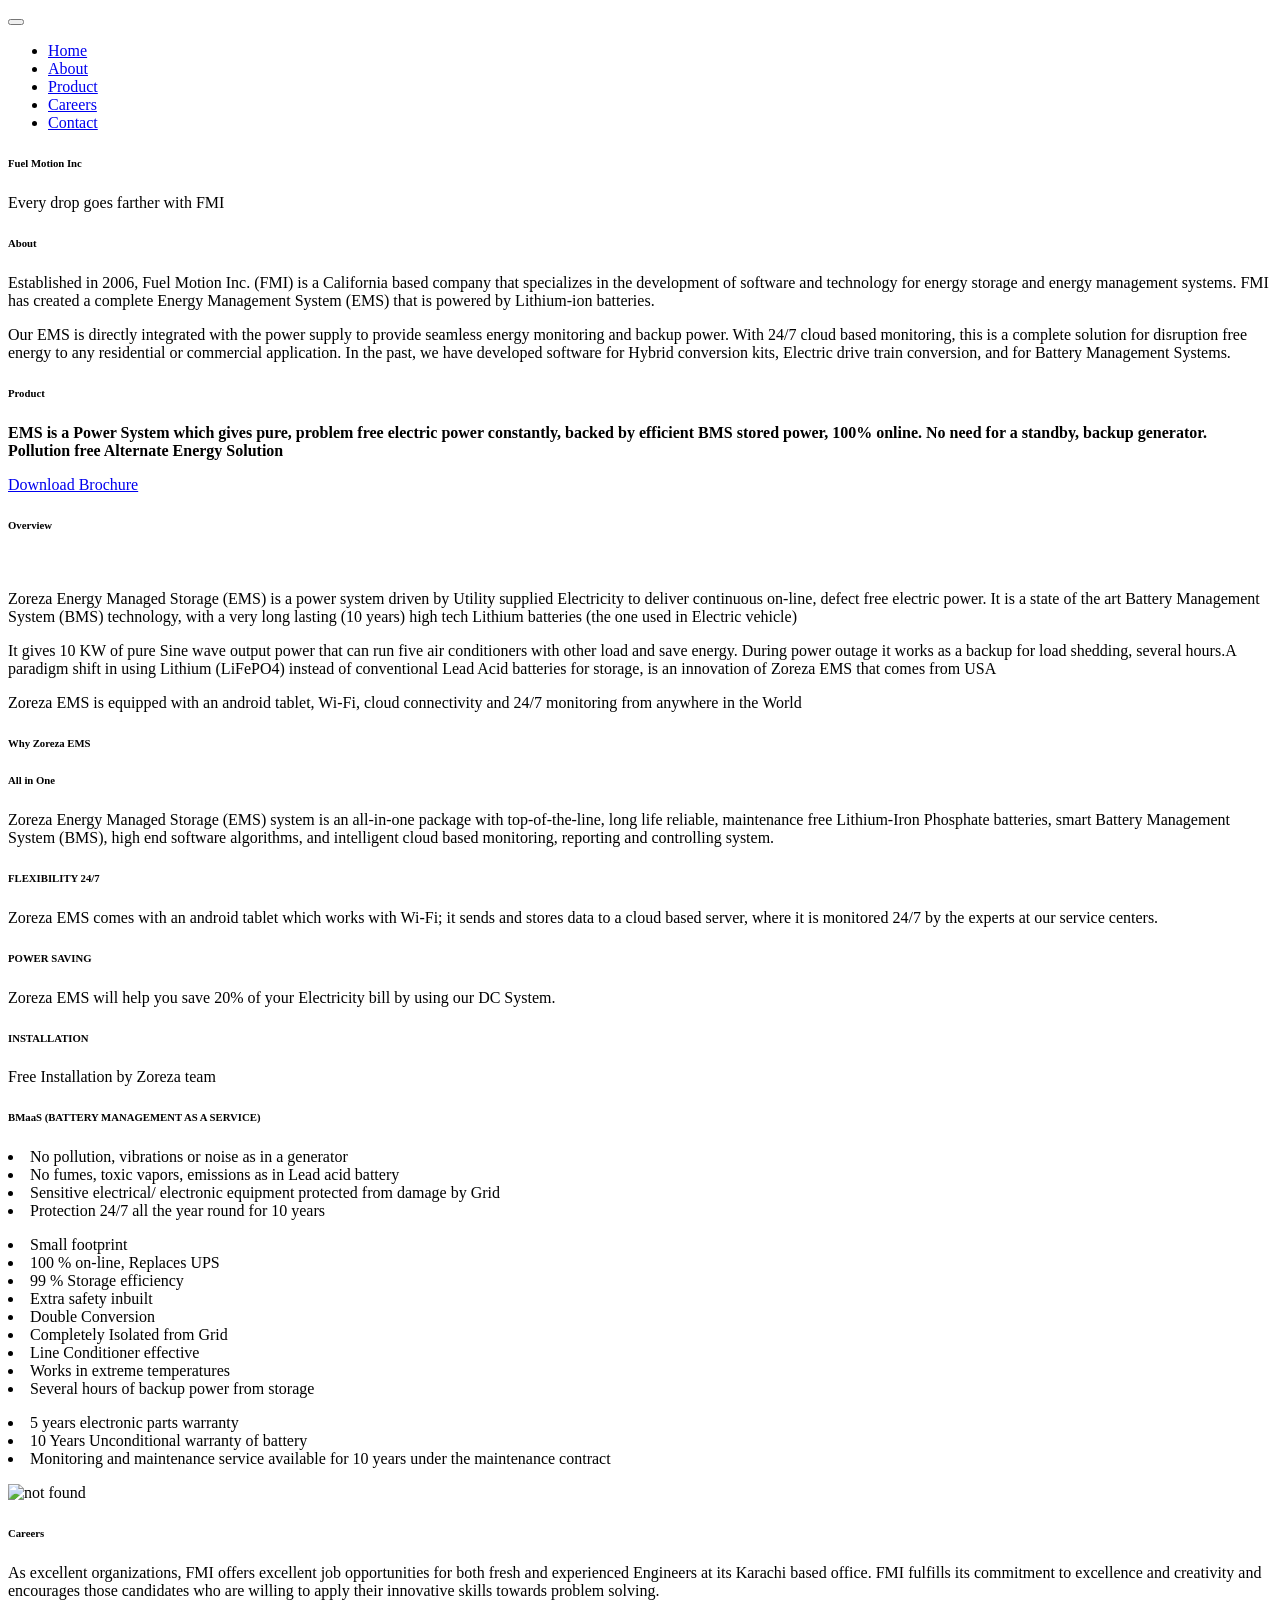
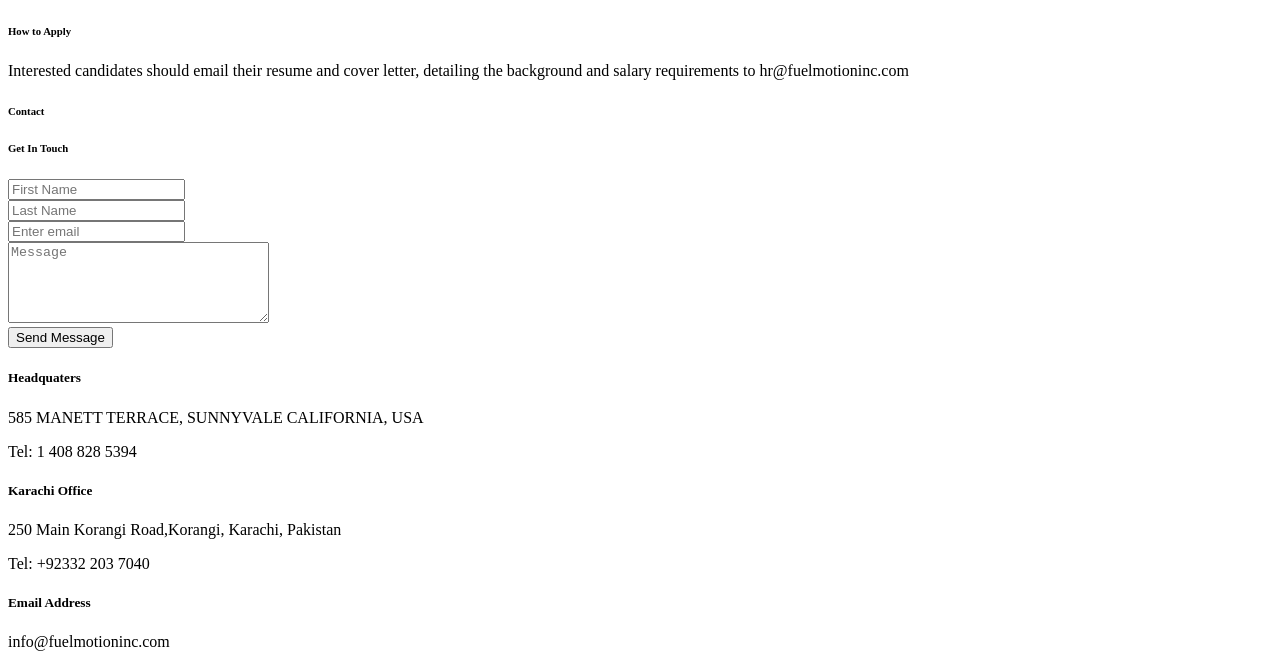
==== index.html @ c1070856 "Add files via upload" ====
<!DOCTYPE html>
<html lang="en">
<head>
	<meta charset="utf-8">
    <meta name="viewport" content="width=device-width, initial-scale=1, shrink-to-fit=no">
    <meta name="description" content="Start your development with Steller landing page.">
    <meta name="author" content="Devcrud">
    <title>Fuel Motion Inc</title>
    <!-- font icons -->
    <link rel="stylesheet" href="assets/vendors/themify-icons/css/themify-icons.css">
    <!-- Bootstrap + Steller main styles -->
	<link rel="stylesheet" href="assets/css/steller.css">
</head>
<style>
    #background {
      background-image: url('assets/imgs/background.jpg');
      background-repeat: no-repeat;
      background-attachment: fixed;
      background-size: cover;
      /* color: white; */
    }
    </style>
<body data-spy="scroll" data-target=".navbar" data-offset="40" id="home">

    <!-- Page navigation -->
    <nav class="navbar navbar-expand-lg navbar-light fixed-top" data-spy="affix" data-offset-top="0">
        <div class="container">
            <!-- <a class="navbar-brand" href="#"><img src="assets/imgs/logo.svg" alt=""></a> -->
            <button class="navbar-toggler" type="button" data-toggle="collapse" data-target="#navbarSupportedContent" aria-controls="navbarSupportedContent" aria-expanded="false" aria-label="Toggle navigation">
                <span class="navbar-toggler-icon"></span>
            </button>

            <div class="collapse navbar-collapse" id="navbarSupportedContent">
                <ul class="navbar-nav ml-auto align-items-center">
                    <li class="nav-item">
                        <a class="nav-link" href="#home">Home</a>
                    </li>
                    <li class="nav-item">
                        <a class="nav-link" href="#about">About</a>
                    </li>
                    <li class="nav-item">
                        <a class="nav-link" href="#Product">Product</a>
                    </li>                   
                    <!-- <li class="nav-item">
                        <a class="nav-link" href="#portfolio">Portfolio</a>
                    </li>
                    <li class="nav-item">
                        <a class="nav-link" href="#testmonial">Testmonial</a>
                    </li> -->
                    <li class="nav-item">
                        <a class="nav-link" href="#careers">Careers</a>
                    </li>
                    <li class="nav-item">
                        <a class="nav-link" href="#contact">Contact</a>
                    </li>
                </ul>
            </div>
        </div>          
    </nav>
    <!-- End of page navibation -->

    

    <!-- Page Header -->
    <div id="background">
    <header class="header" id="home">
        <div class="container">
            <div class="infos">
                <h6 class="title">Fuel Motion Inc</h6>
                <p>Every drop goes farther with FMI</p>

                <!-- <div class="buttons pt-3">
                    <button class="btn btn-primary rounded">HIRE ME</button>
                    <button class="btn btn-dark rounded">DOWNLOAD CV</button>
                </div>       -->

                <!-- <div class="socials mt-4">
                    <a class="social-item" href="javascript:void(0)"><i class="ti-facebook"></i></a>
                    <a class="social-item" href="javascript:void(0)"><i class="ti-google"></i></a>
                    <a class="social-item" href="javascript:void(0)"><i class="ti-github"></i></a>
                    <a class="social-item" href="javascript:void(0)"><i class="ti-twitter"></i></a>
                </div> -->
            </div>              
            <!-- <div class="img-holder">
                <img src="assets/imgs/man.svg" alt="">
            </div>       -->
        </div>  

        <!-- Header-widget -->
        <!-- <div class="widget">
            <div class="widget-item">
                <h2>124</h2>
                <p>Happy Clients</p>
            </div>
            <div class="widget-item">
                <h2>456</h2>
                <p>Project Completed</p>
            </div>
            <div class="widget-item">
                <h2>789</h2>
                <p>Awards Won</p>
            </div>
        </div> -->
    </header>
    </div>
    <!-- End of Page Header -->
    
    <!-- About section -->
    <section id="about" class="section mt-3">
        <div class="container mt-5">
            <div class="row text-center text-md-left">
                <div class="container text-center">
                    <h6 class="section-title mb-4">About</h6>
                </div>
                <!-- <h6 class="section-title mb-4">About</h6> -->
                <!-- <div class="col-md-3">
                    <img src="assets/imgs/avatar.jpg" alt="" class="img-thumbnail mb-4">
                </div>
                <div class="pl-md-4 col-md-9"> -->
                    <!-- <h6 class="title">James Smith</h6> -->
                    <!-- <p class="subtitle">UI/UX Designer</p> -->
                    <p class="text-justify">Established in 2006, Fuel Motion Inc. (FMI) is a California based company that specializes in the development of software and technology for energy storage and energy management systems. FMI has created a complete Energy Management System (EMS) that is powered by Lithium-ion batteries.</p>
                    <p class="text-justify">Our EMS is directly integrated with the power supply to provide seamless energy monitoring and backup power. With 24/7 cloud based monitoring, this is a complete solution for disruption free energy to any residential or commercial application.  In the past, we have developed software for Hybrid conversion kits, Electric drive train conversion, and for Battery Management Systems.</p>
                <!-- </div> -->
            </div>
        </div>
    </section>

    <!-- Energy Managed Storage section -->
    <section id="EMS" class="section">
        <div class="container mt-5">
            <div class="container text-center">
                <h6 class="section-title mb-4">Product</h6>
                <p class="mb-5 pb-4"><b>EMS is a Power System which gives pure, problem free electric power constantly, backed
                    by efficient BMS stored power, 100% online. No need for a standby, backup generator.
                    Pollution free Alternate Energy Solution</b></p>
                    <a href="assets/assets/pdf/Brochure EMS-FMI.pdf">Download Brochure</a>
            </div>
            <!-- <h6 class="section-title mb-4">Energy Managed Storage</h6> -->
            <h6 class="subtitle">Overview</h6>
            
            <div class="row text-center text-md-left">
                
                <div class="col-md-3">
                    <img src="assets/imgs/EMS.jpeg" alt="" class="img-thumbnail mb-4">
                </div>
                <div class="pl-md-4 col-md-9">
                    <p class="text-justify">Zoreza Energy Managed Storage (EMS) is a power system driven by Utility supplied Electricity to deliver continuous on-line, defect free electric power. It is a state of the art Battery Management System (BMS) technology, with a very long lasting (10 years) high tech Lithium batteries (the one used in Electric vehicle)</p>
                    <p class="text-justify">It gives 10 KW of pure Sine wave output power that can run five air conditioners with other load and save energy. During power outage it works as a backup for load shedding, several hours.A paradigm shift in using Lithium (LiFePO4) instead of conventional Lead Acid batteries for storage, is an innovation of Zoreza EMS that comes from USA</p>
                    <p class="text-justify">Zoreza EMS is equipped with an android tablet, Wi-Fi, cloud connectivity and 24/7 monitoring from anywhere in the World</p>
                </div>
            </div>

            <h6 class="subtitle">Why Zoreza EMS</h6>
            <h6>All in One</h6>
            <div class="pl-md-4 col-md-12 text-justify">
                <p>Zoreza Energy Managed Storage (EMS) system is an all-in-one package with top-of-the-line, long life reliable, maintenance free Lithium-Iron Phosphate batteries, smart Battery Management System (BMS), high end software algorithms, and intelligent cloud based monitoring, reporting and controlling system.</p>
            </div>

            <h6>FLEXIBILITY 24/7</h6>
            <div class="pl-md-4 col-md-12 text-justify">
                <p>Zoreza EMS comes with an android tablet which works with Wi-Fi; it sends and stores data to a cloud based server, where it is monitored 24/7 by the experts at our service centers.</p>
            </div>
            <div class="rounded mx-auto d-block">

            <h6>POWER SAVING</h6>
            <div class="pl-md-4 col-md-12 text-justify">
                <p>Zoreza EMS will help you save 20% of your Electricity bill by using our DC System.</p>
            </div>

            <h6>INSTALLATION</h6>
            <div class="pl-md-4 col-md-12 text-justify">
                <p>Free Installation by Zoreza team</p>
            </div>

            <h6>BMaaS (BATTERY MANAGEMENT AS A SERVICE)</h6>
            <div>
                <div class="pl-md-4 col-md-12 text-justify">
                <p><li>No pollution, vibrations or
                    noise as in a generator</li>
                    <li>No fumes, toxic vapors,
                        emissions as in Lead acid
                        battery</li>
                    <li>Sensitive electrical/
                        electronic equipment
                        protected from damage by
                        Grid</li>
                    <li>Protection 24/7 all the year
                        round for 10 years </li>
                     </p>
            </div>
            <div class="pl-md-4 col-md-12 text-justify">
                <p><li>Small footprint</li>
                    <li>100 % on-line, Replaces UPS</li>
                    <li>99 % Storage efficiency</li>
                    <li>Extra safety inbuilt</li>
                    <li>Double Conversion</li>
                    <li>Completely Isolated from Grid</li>
                    <li>Line Conditioner effective</li>
                    <li>Works in extreme
                        temperatures</li>
                    <li>Several hours of backup
                            power from storage</li>
                     </p>
            </div>
            <div class="pl-md-4 col-md-12 text-justify">
                <p><li>5 years electronic parts
                    warranty</li>
                    <li>10 Years Unconditional
                        warranty of battery</li>
                    <li>Monitoring and
                        maintenance service
                        available for 10 years
                        under the maintenance
                        contract</li>
                     </p>
            </div>
            </div>
            
        </div>
        <div class="container text-center">
            <img src="assets/imgs/emsflow.jpg" alt="not found" class="img-thumbnail mb-4">
        </div>
        <!-- <div class="rounded mx-auto d-block">
            <img src="assets/imgs/emsflow.jpg" alt="not found" class="img-thumbnail mb-4">
        </div> -->

    </section>
    <!-- End of Sectoin -->

    <!-- Skills section -->
    <!-- <section class="section">
        <div class="container text-center">
            <h6 class="subtitle">Skills</h6>
            <h6 class="section-title mb-4">Why Choose me</h6>
            <p class="mb-5 pb-4">Lorem ipsum dolor sit amet, consectetur adipisicing elit. In alias dignissimos. <br> rerum commodi corrupti, temporibus non quam.</p>

            <div class="row text-left">
                <div class="col-sm-6">
                    <h6 class="mb-3">Photoshop</h6>
                    <div class="progress">
                        <div class="progress-bar bg-primary" role="progressbar" style="width: 89%;" aria-valuenow="25" aria-valuemin="0" aria-valuemax="100"><span>89%</span></div>
                    </div>
                </div>
                <div class="col-sm-6">
                    <h6 class="mb-3">Web Design</h6>
                    <div class="progress">
                        <div class="progress-bar bg-primary" role="progressbar" style="width: 83%;" aria-valuenow="25" aria-valuemin="0" aria-valuemax="100"><span>83%</span></div>
                    </div>
                </div>
                <div class="col-sm-6">
                    <h6 class="mb-3">App Design</h6>
                    <div class="progress">
                        <div class="progress-bar bg-primary" role="progressbar" style="width: 95%;" aria-valuenow="25" aria-valuemin="0" aria-valuemax="100"><span>95%</span></div>
                    </div>
                </div>
                <div class="col-sm-6">
                    <h6 class="mb-3">SEO</h6>
                    <div class="progress">
                        <div class="progress-bar bg-primary" role="progressbar" style="width: 90%;" aria-valuenow="25" aria-valuemin="0" aria-valuemax="100"><span>90%</span></div>
                    </div>
                </div>
            </div>  
        </div>
    </section> -->
    <!-- End of Skills sections -->

    <!-- Portfolio section -->
    <!-- <section id="portfolio" class="section">
        <div class="container text-center">
            <h6 class="subtitle">Portfolio</h6>
            <h6 class="section-title mb-4">Check My Wonderful Works</h6>
            <p class="mb-5 pb-4">Lorem ipsum dolor sit amet, consectetur adipisicing elit. In alias dignissimos. <br> rerum commodi corrupti, temporibus non quam.</p>

            <div class="row">
                <div class="col-sm-4">
                    <div class="img-wrapper">
                        <img src="assets/imgs/folio-1.jpg" alt="">
                        <div class="overlay">
                            <div class="overlay-infos">
                                <h5>Project Title</h5>
                                <a href="javascript:void(0)"><i class="ti-zoom-in"></i></a>
                                <a href="javascript:void(0)"><i class="ti-link"></i></a>
                            </div>  
                        </div>
                    </div>
                    <div class="img-wrapper">
                        <img src="assets/imgs/folio-2.jpg" alt="">
                        <div class="overlay">
                            <div class="overlay-infos">
                                <h5>Project Title</h5>
                                <a href="javascript:void(0)"><i class="ti-zoom-in"></i></a>
                                <a href="javascript:void(0)"><i class="ti-link"></i></a>
                            </div>                              
                        </div>
                    </div>                  
                </div>
                <div class="col-sm-4">
                    <div class="img-wrapper">
                        <img src="assets/imgs/folio-3.jpg" alt="">
                        <div class="overlay">
                            <div class="overlay-infos">
                                <h5>Project Title</h5>
                                <a href="javascript:void(0)"><i class="ti-zoom-in"></i></a>
                                <a href="javascript:void(0)"><i class="ti-link"></i></a>
                            </div>  
                        </div>
                    </div>
                    <div class="img-wrapper">
                        <img src="assets/imgs/folio-4.jpg" alt="">
                        <div class="overlay">
                            <div class="overlay-infos">
                                <h5>Project Title</h5>
                                <a href="javascript:void(0)"><i class="ti-zoom-in"></i></a>
                                <a href="javascript:void(0)"><i class="ti-link"></i></a>
                            </div>                              
                        </div>
                    </div>                  
                </div>
                <div class="col-sm-4">
                    <div class="img-wrapper">
                        <img src="assets/imgs/folio-5.jpg" alt="">
                        <div class="overlay">
                            <div class="overlay-infos">
                                <h5>Project Title</h5>
                                <a href="javascript:void(0)"><i class="ti-zoom-in"></i></a>
                                <a href="javascript:void(0)"><i class="ti-link"></i></a>
                            </div>  
                        </div>
                    </div>
                    <div class="img-wrapper">
                        <img src="assets/imgs/folio-6.jpg" alt="">
                        <div class="overlay">
                            <div class="overlay-infos">
                                <h5>Project Title</h5>
                                <a href="javascript:void(0)"><i class="ti-zoom-in"></i></a>
                                <a href="javascript:void(0)"><i class="ti-link"></i></a>
                            </div>                              
                        </div>
                    </div>                  
                </div>
            </div>

        </div>
    </section> -->
    <!-- End of portfolio section -->

    <!-- Testmonial Section -->
    <!-- <section id="testmonial" class="section">
        <div class="container text-center">
            <h6 class="subtitle">Testmonial</h6>
            <h6 class="section-title mb-4">What People Say About Me</h6>
            <p class="mb-5 pb-4">Lorem ipsum dolor sit amet, consectetur adipisicing elit. In alias dignissimos. <br> rerum commodi corrupti, temporibus non quam.</p>


            <div id="carouselExampleIndicators" class="carousel slide" data-ride="carousel">
                <ol class="carousel-indicators">
                    <li data-target="#carouselExampleIndicators" data-slide-to="0" class="active"></li>
                    <li data-target="#carouselExampleIndicators" data-slide-to="1"></li>
                    <li data-target="#carouselExampleIndicators" data-slide-to="2"></li>
                </ol>
                <div class="carousel-inner">
                    <div class="carousel-item active">
                        <div class="card testmonial-card border">
                            <div class="card-body">
                                <img src="assets/imgs/avatar-1.jpg" alt="">
                                <p>Lorem ipsum dolor sit amet, consectetur adipisicing elit. Magnam nostrum voluptates in enim vel amet?</p>
                                <h1 class="title">Emma Re</h1>
                                <h1 class="subtitle">Graphic Designer</h1>
                            </div>
                        </div>
                    </div>
                    <div class="carousel-item">
                        <div class="card testmonial-card border">
                            <div class="card-body">
                                <img src="assets/imgs/avatar-2.jpg" alt="">
                                <p>Lorem ipsum dolor sit amet, consectetur adipisicing elit. Magnam nostrum voluptates in enim vel amet?</p>
                                <h1 class="title">James Bert</h1>
                                <h1 class="subtitle">Web Designer</h1>
                            </div>
                        </div>
                    </div>
                    <div class="carousel-item">
                        <div class="card testmonial-card border">
                            <div class="card-body">
                                <img src="assets/imgs/avatar-3.jpg" alt="">
                                <p>Lorem ipsum dolor sit amet, consectetur adipisicing elit. Magnam nostrum voluptates in enim vel amet?</p>
                                <h1 class="title">Michael Abra</h1>
                                <h1 class="subtitle">Web Developer</h1>
                            </div>
                        </div>
                    </div>
                </div>
            </div>
        </div>
    </section> -->
    <!-- End of testmonial section -->

    <!-- Careers Section -->
    <section id="careers" class="section">
        <div class="container text-center">
            <h6 class="section-title mb-4">Careers</h6>
            <p class="mb-5 pb-4">As excellent organizations, FMI offers excellent job opportunities for both fresh and experienced Engineers at its Karachi based office. FMI fulfills its commitment to excellence and creativity and encourages those candidates who are willing to apply their innovative skills towards problem solving.</p>
            <h6>How to Apply</h6>
            <p class="mb-5 pb-4">Interested candidates should email their resume and cover letter, detailing the background and salary requirements to hr@fuelmotioninc.com​</p>
        </div>
    </section>


    <!-- Contact Section -->
    <section id="contact" class="position-relative section">
        <div class="container text-center">
            <h6 class="section-title mb-4">Contact</h6>
            

            <div class="contact text-left">
                <div class="form">
                    <h6 class="section-title mb-4">Get In Touch</h6>
                    <form>
                        <div class="form-group">
                            <input name="firstName" class="form-control"   placeholder="First Name" required>
                        </div>
                        <div class="form-group">
                            <input name="lastName" class="form-control"   placeholder="Last Name" required>
                        </div>
                        <div class="form-group">
                            <input type="email" class="form-control" id="exampleInputEmail1" aria-describedby="emailHelp" placeholder="Enter email" required>
                        </div>
                        <div class="form-group">
                            <textarea name="contact-message" id="" cols="30" rows="5" class="form-control" placeholder="Message"></textarea>
                        </div>
                        <button type="submit" class="btn btn-primary btn-block rounded w-lg">Send Message</button>
                    </form>
                </div>
                <div class="contact-infos">
                    <div class="item">
                        <i class="ti-location-pin"></i>
                        <div class="">
                            <h5>Headquaters</h5>
                            <p>585 MANETT TERRACE, SUNNYVALE CALIFORNIA, USA</p>
                            <p>Tel: 1 408 828 5394</p>
                        </div>                          
                    </div>
                    <div class="item">
                        <i class="ti-location-pin"></i>
                        <div class="">
                            <h5>Karachi Office</h5>
                            <p>250 Main Korangi Road,Korangi, Karachi, Pakistan</p>
                            <p>Tel: +92332 203 7040</p>
                        </div>                          
                    </div>
                    <div class="item">
                        <i class="ti-email"></i>
                        <div class="mb-0">
                            <h5>Email Address</h5>
                            <p>info@fuelmotioninc.com</p>
                        </div>
                    </div>
                </div>                  
            </div>
        </div>  
            
    </section>
    <!-- End of Contact Section -->

    <!-- Page Footer -->
    <!-- <footer class="page-footer">
        <div class="container">
            <div class="row align-items-center">
                <div class="col-sm-6">
                    <p>Copyright <script>document.write(new Date().getFullYear())</script> &copy; <a href="http://www.devcrud.com" target="_blank">DevCRUD</a></p>
                </div>
                <div class="col-sm-6">
                    <div class="socials">
                        <a class="social-item" href="javascript:void(0)"><i class="ti-facebook"></i></a>
                        <a class="social-item" href="javascript:void(0)"><i class="ti-google"></i></a>
                        <a class="social-item" href="javascript:void(0)"><i class="ti-github"></i></a>
                        <a class="social-item" href="javascript:void(0)"><i class="ti-twitter"></i></a>
                    </div>
                </div>
            </div>
        </div>
    </footer>  -->
    <!-- End of page footer -->

<!-- style="background-image: url('assets/imgs/bg.jpg');" -->

    
	<!-- core  -->
    <script src="assets/vendors/jquery/jquery-3.4.1.js"></script>
    <script src="assets/vendors/bootstrap/bootstrap.bundle.js"></script>
    <!-- bootstrap 3 affix -->
	<script src="assets/vendors/bootstrap/bootstrap.affix.js"></script>

    <!-- steller js -->
    <script src="assets/js/steller.js"></script>

</body>
</html>
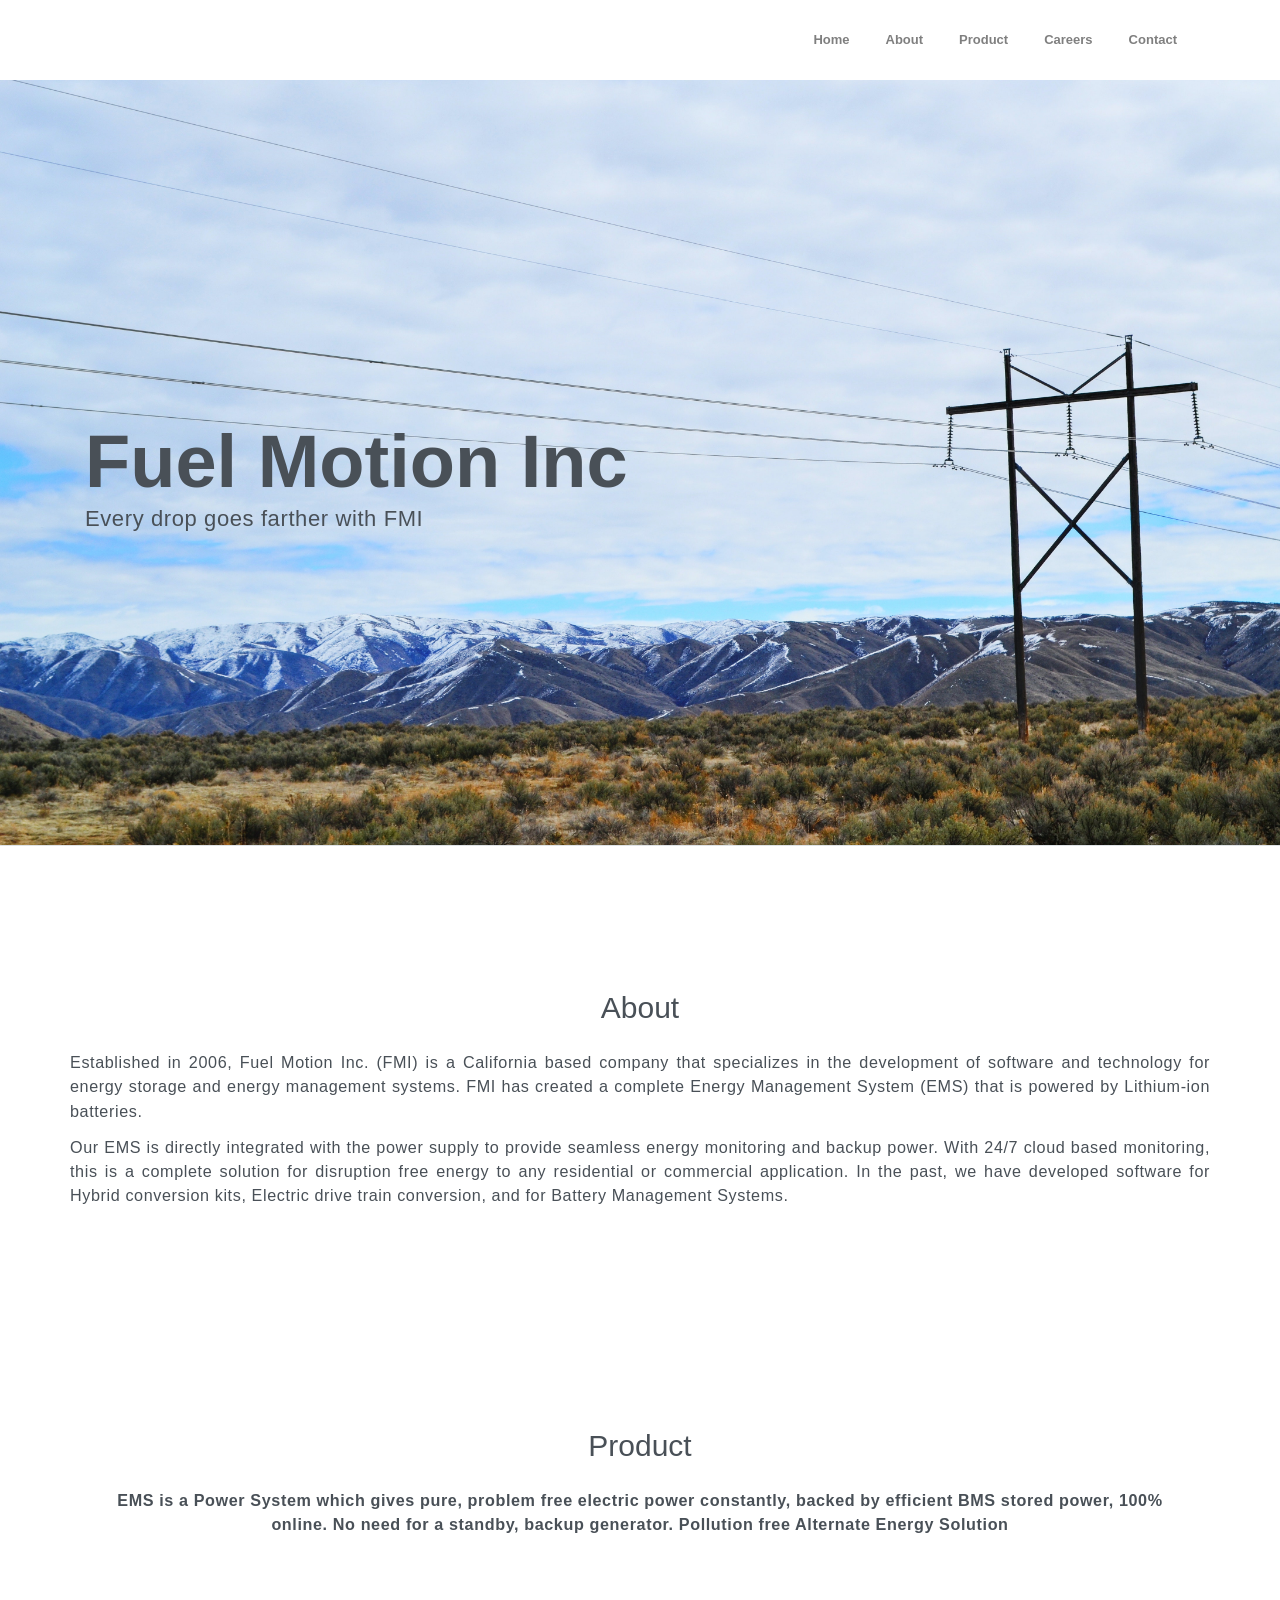
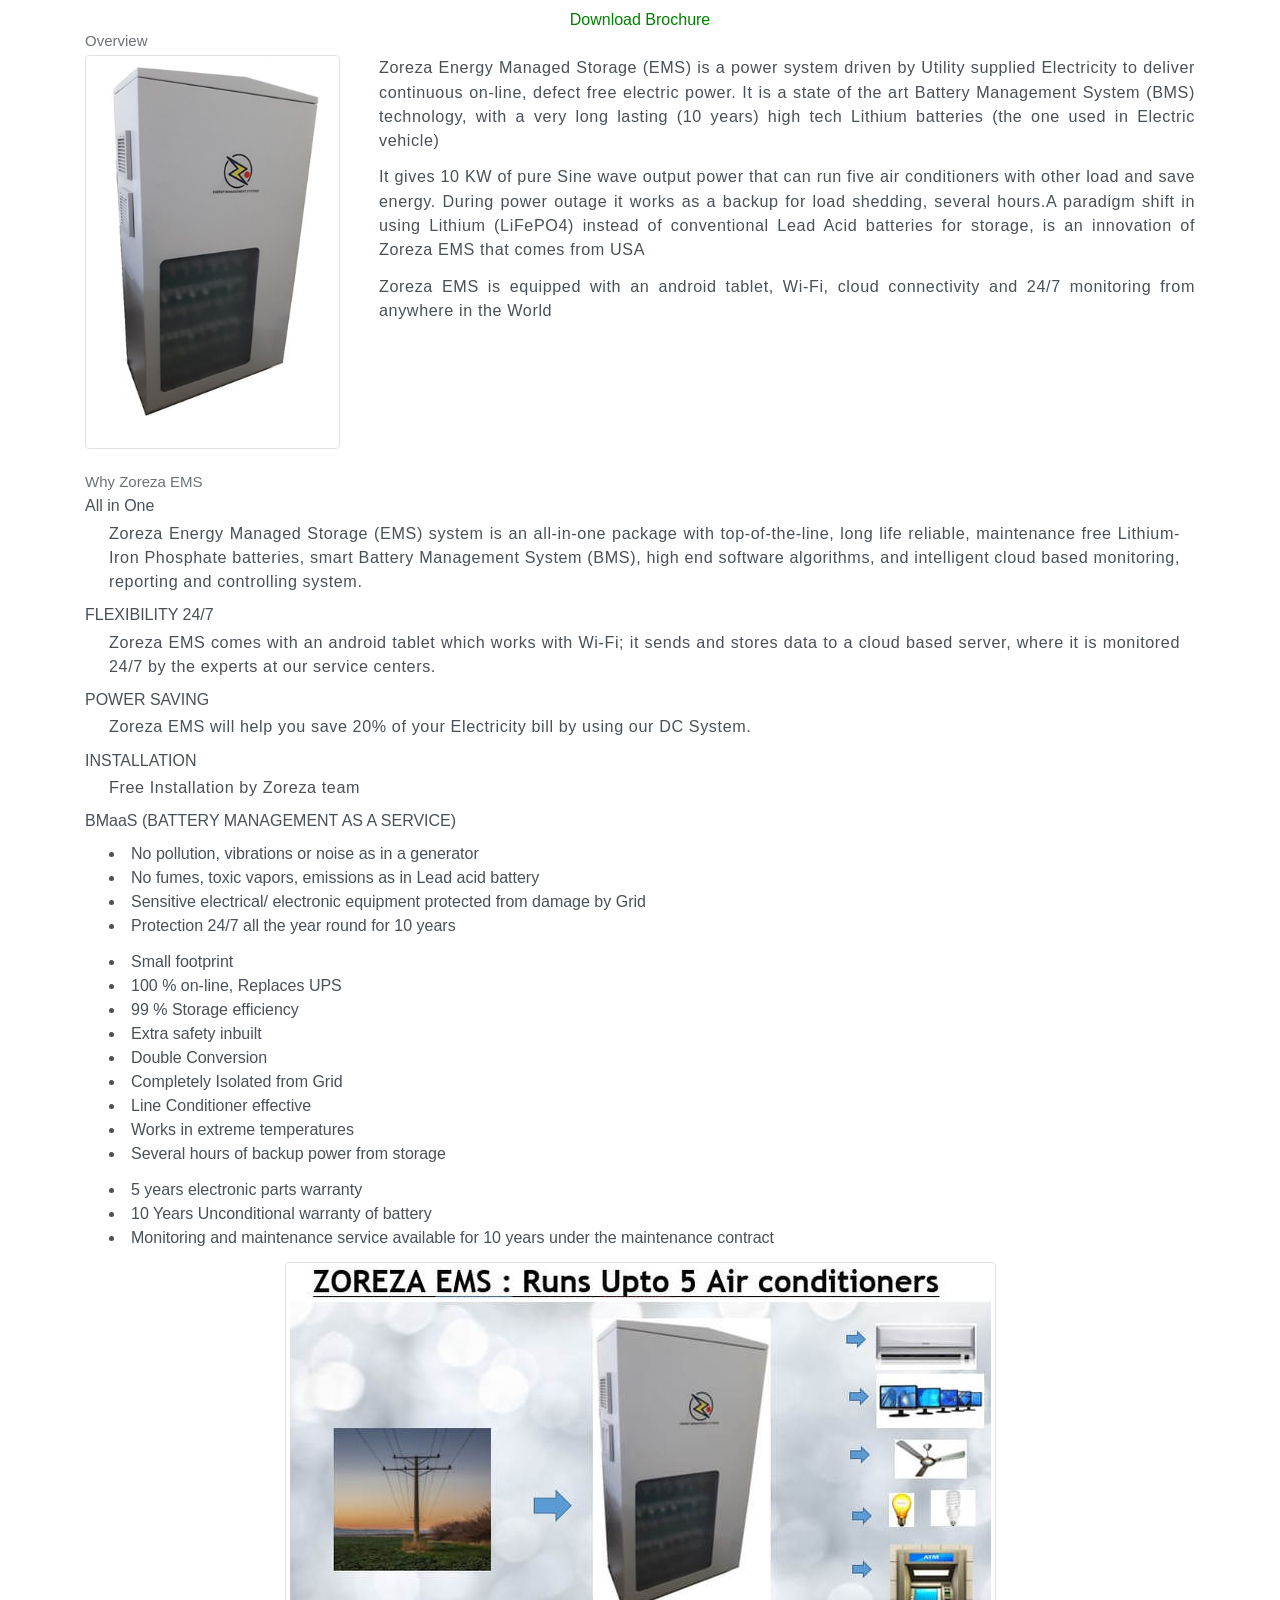
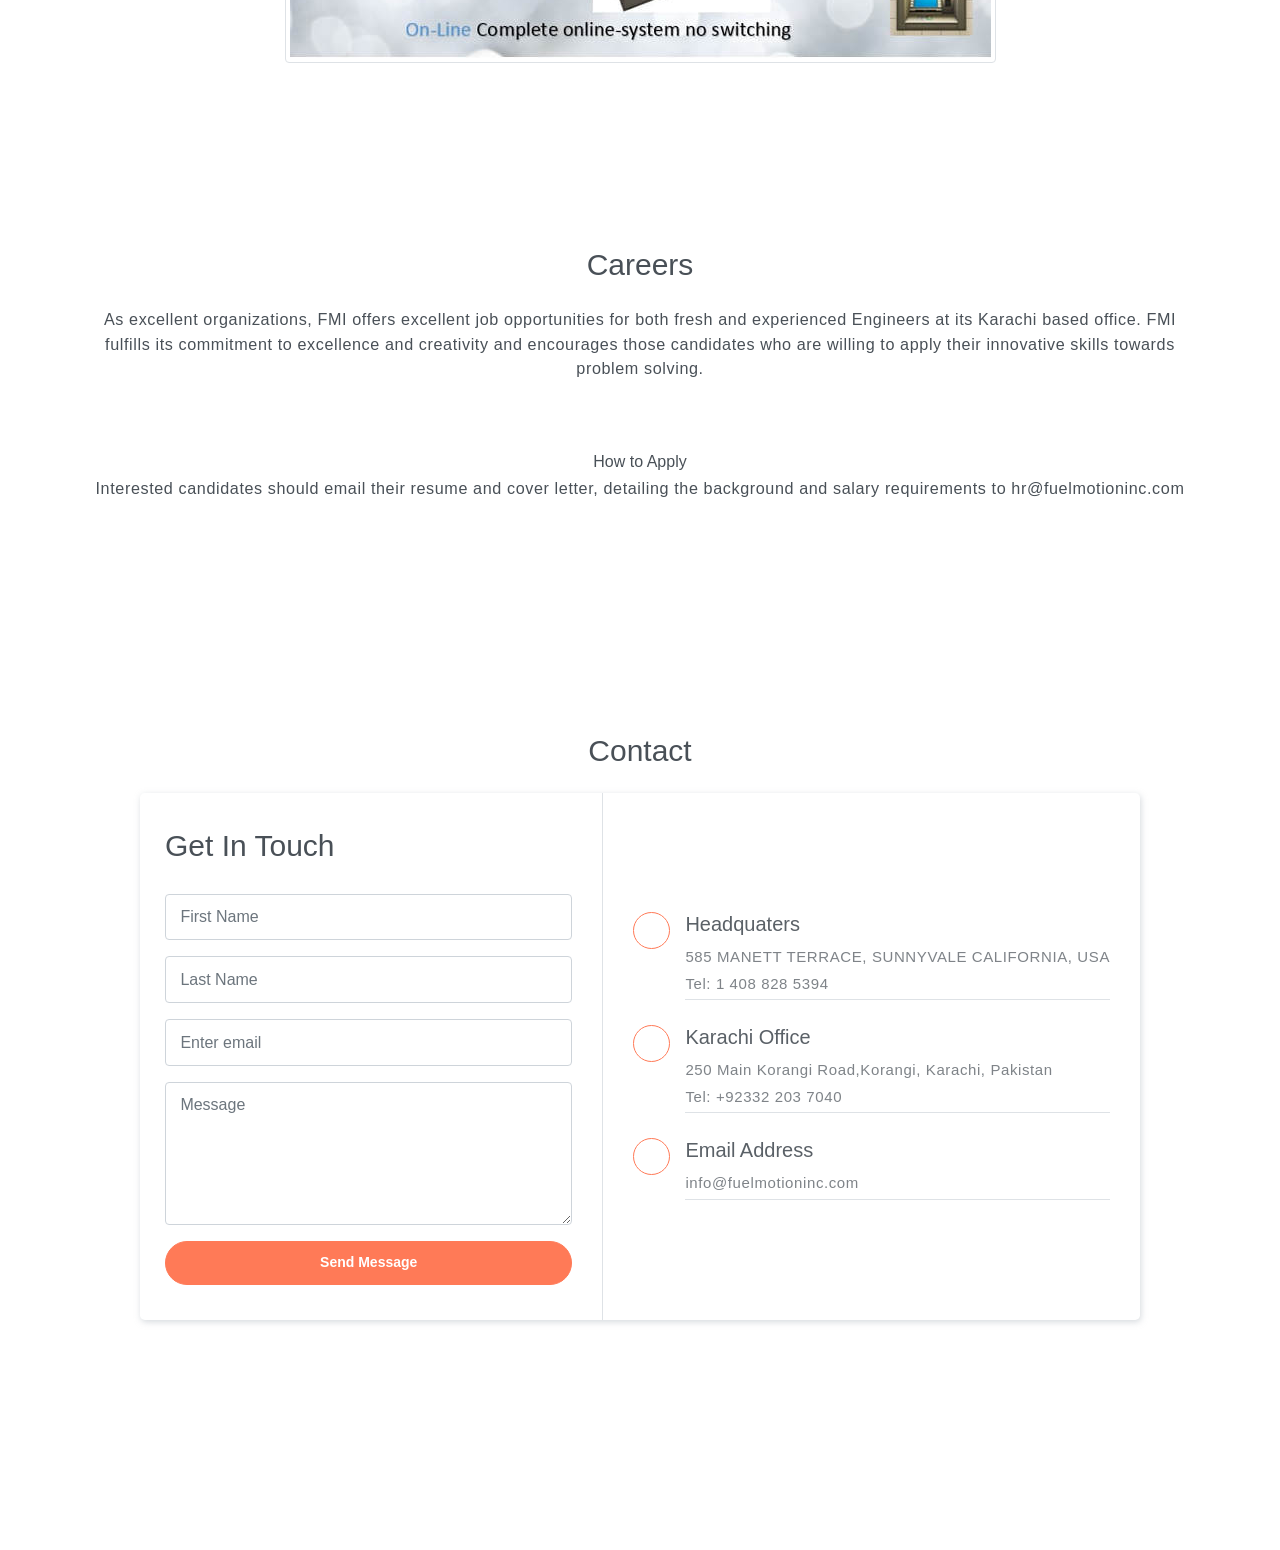
==== commit 0f2dfd7f: "Update index.html" ====
--- a/index.html
+++ b/index.html
@@ -134,7 +134,7 @@
                 <p class="mb-5 pb-4"><b>EMS is a Power System which gives pure, problem free electric power constantly, backed
                     by efficient BMS stored power, 100% online. No need for a standby, backup generator.
                     Pollution free Alternate Energy Solution</b></p>
-                    <a href="assets/assets/pdf/Brochure EMS-FMI.pdf">Download Brochure</a>
+                    <a href="assets/pdf/Brochure EMS-FMI.pdf">Download Brochure</a>
             </div>
             <!-- <h6 class="section-title mb-4">Energy Managed Storage</h6> -->
             <h6 class="subtitle">Overview</h6>
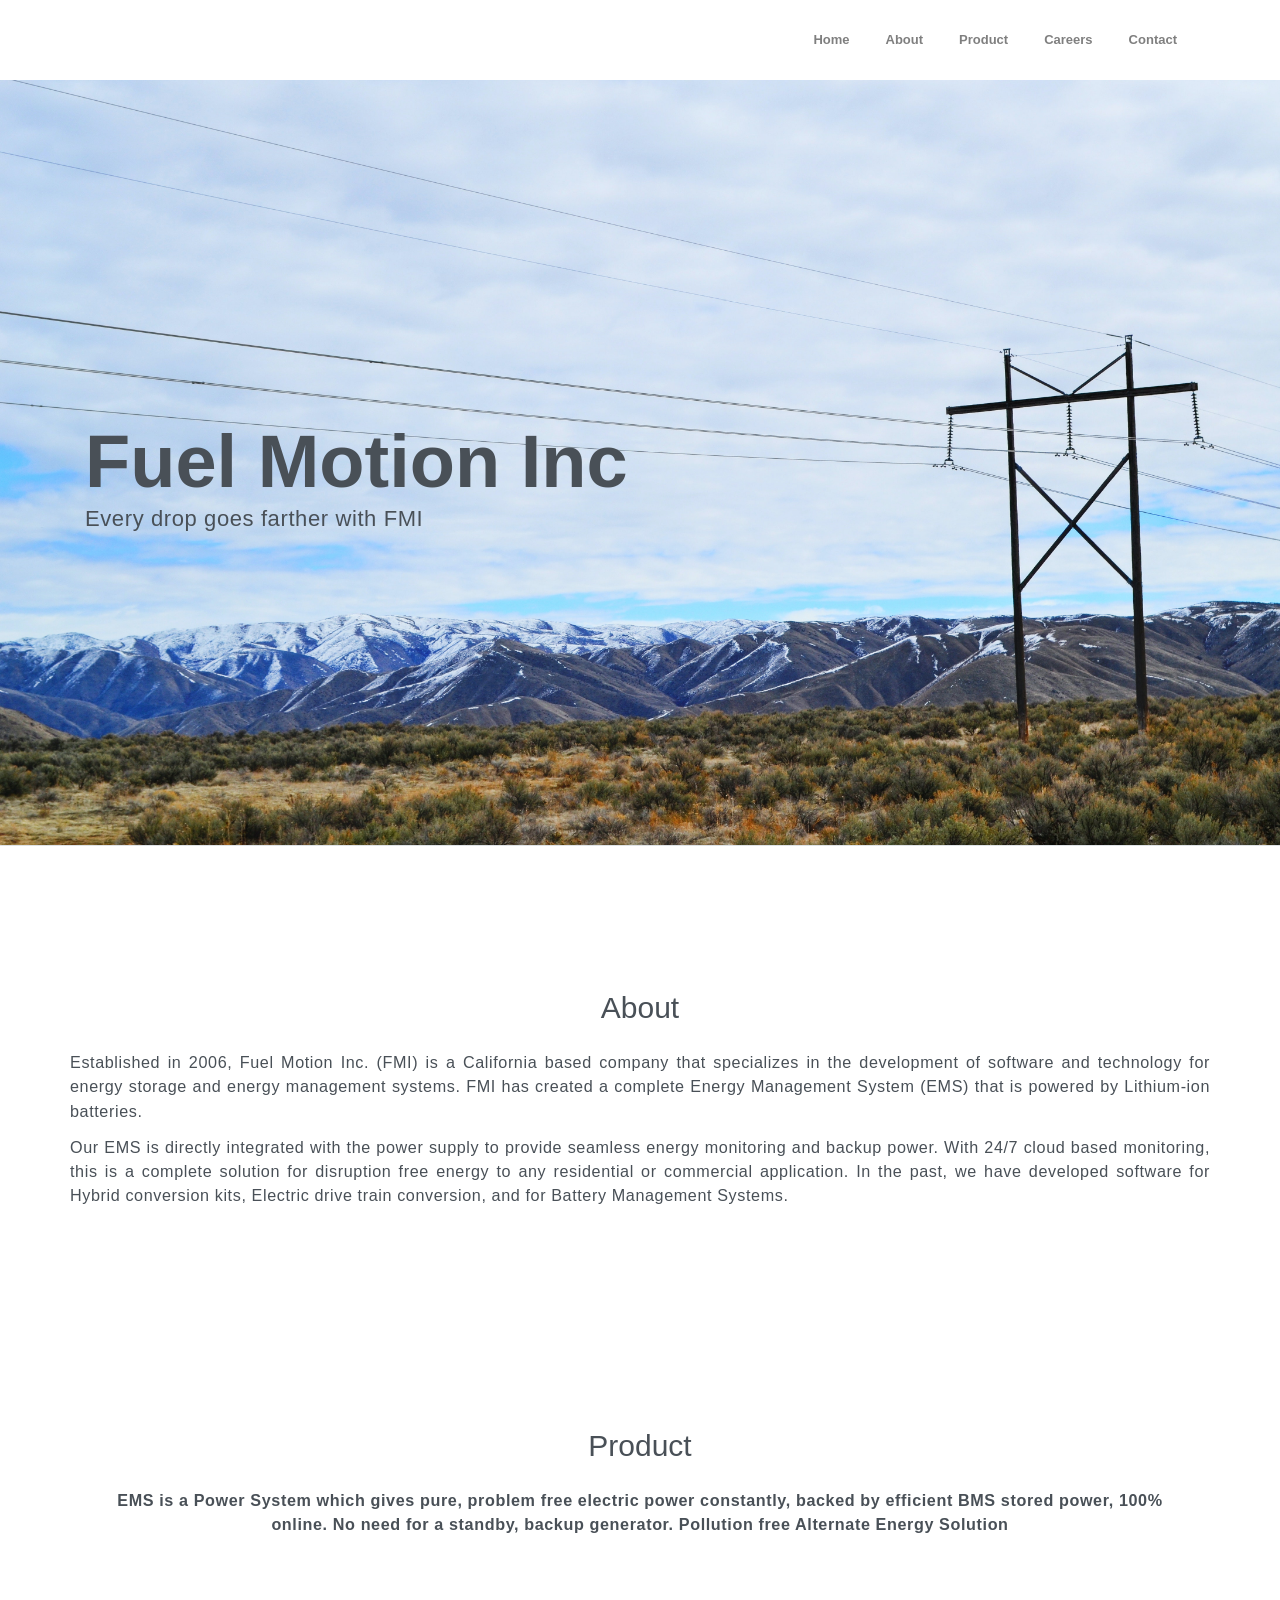
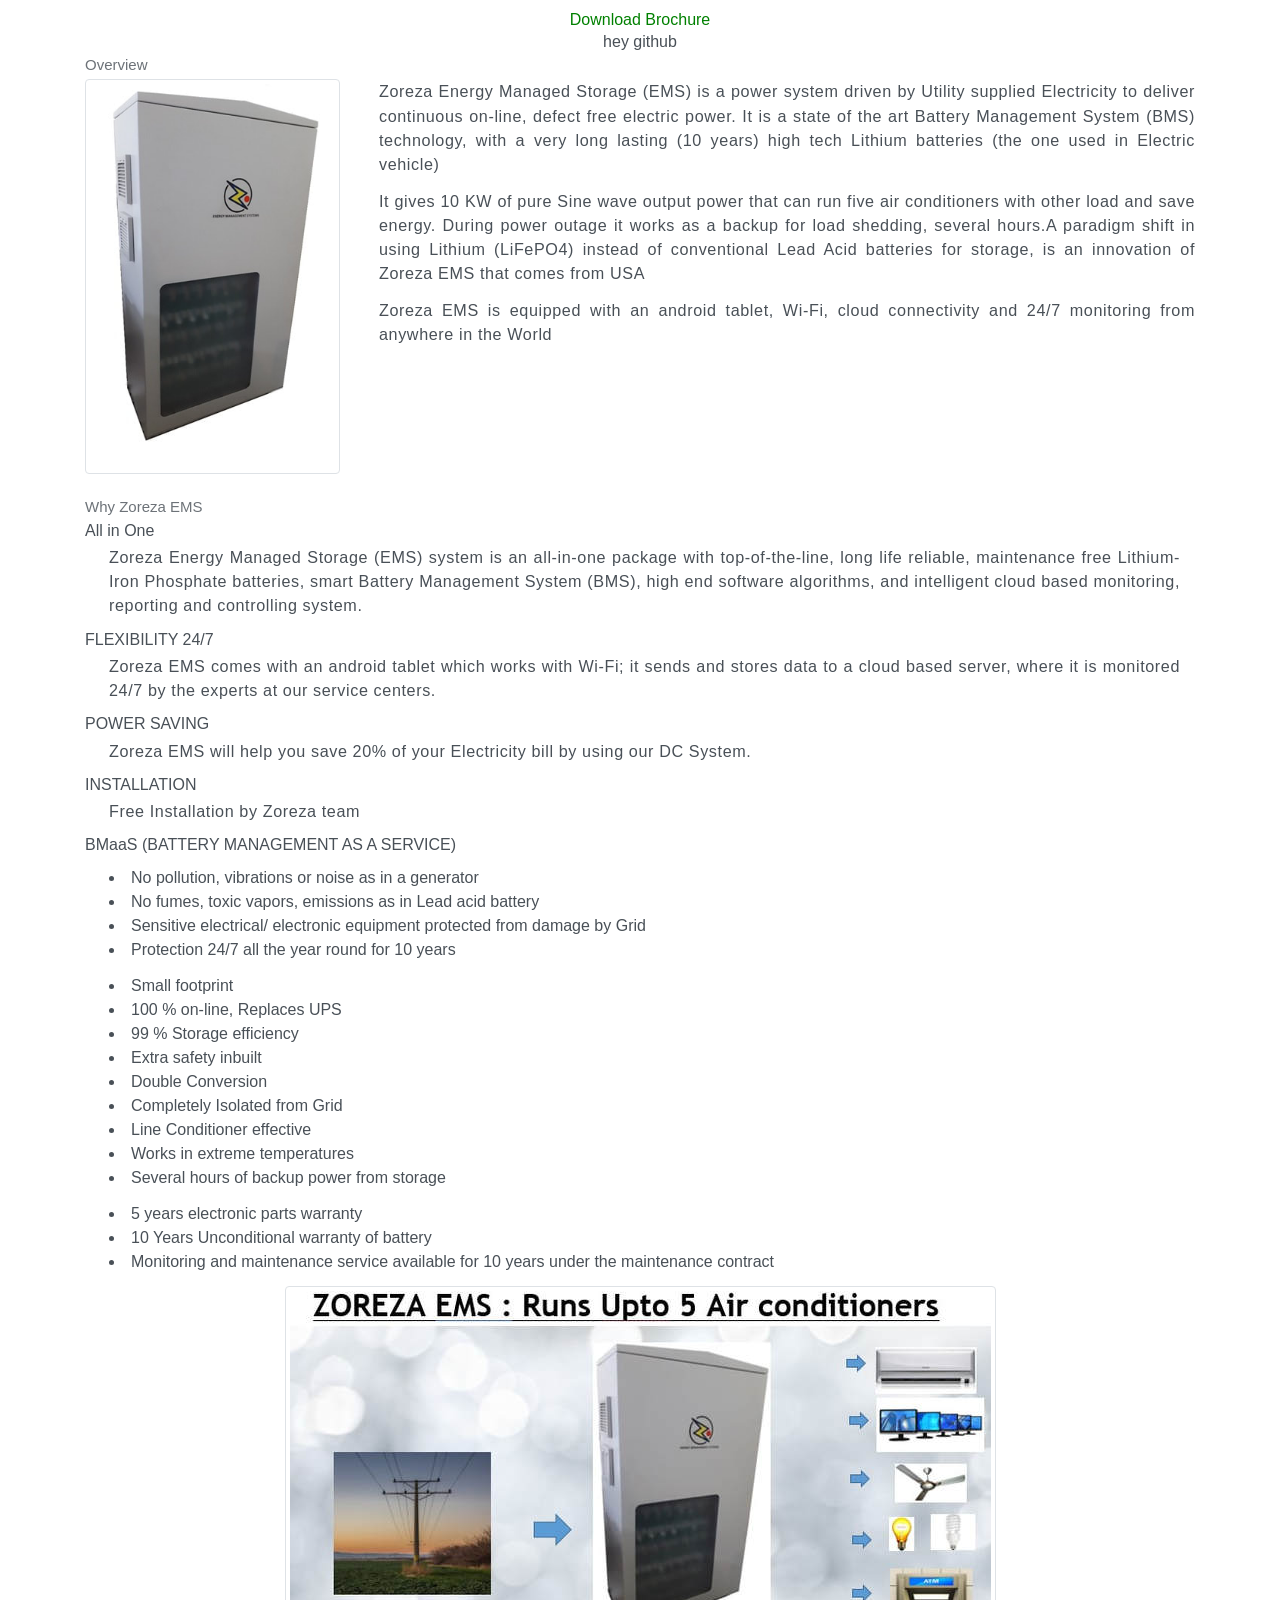
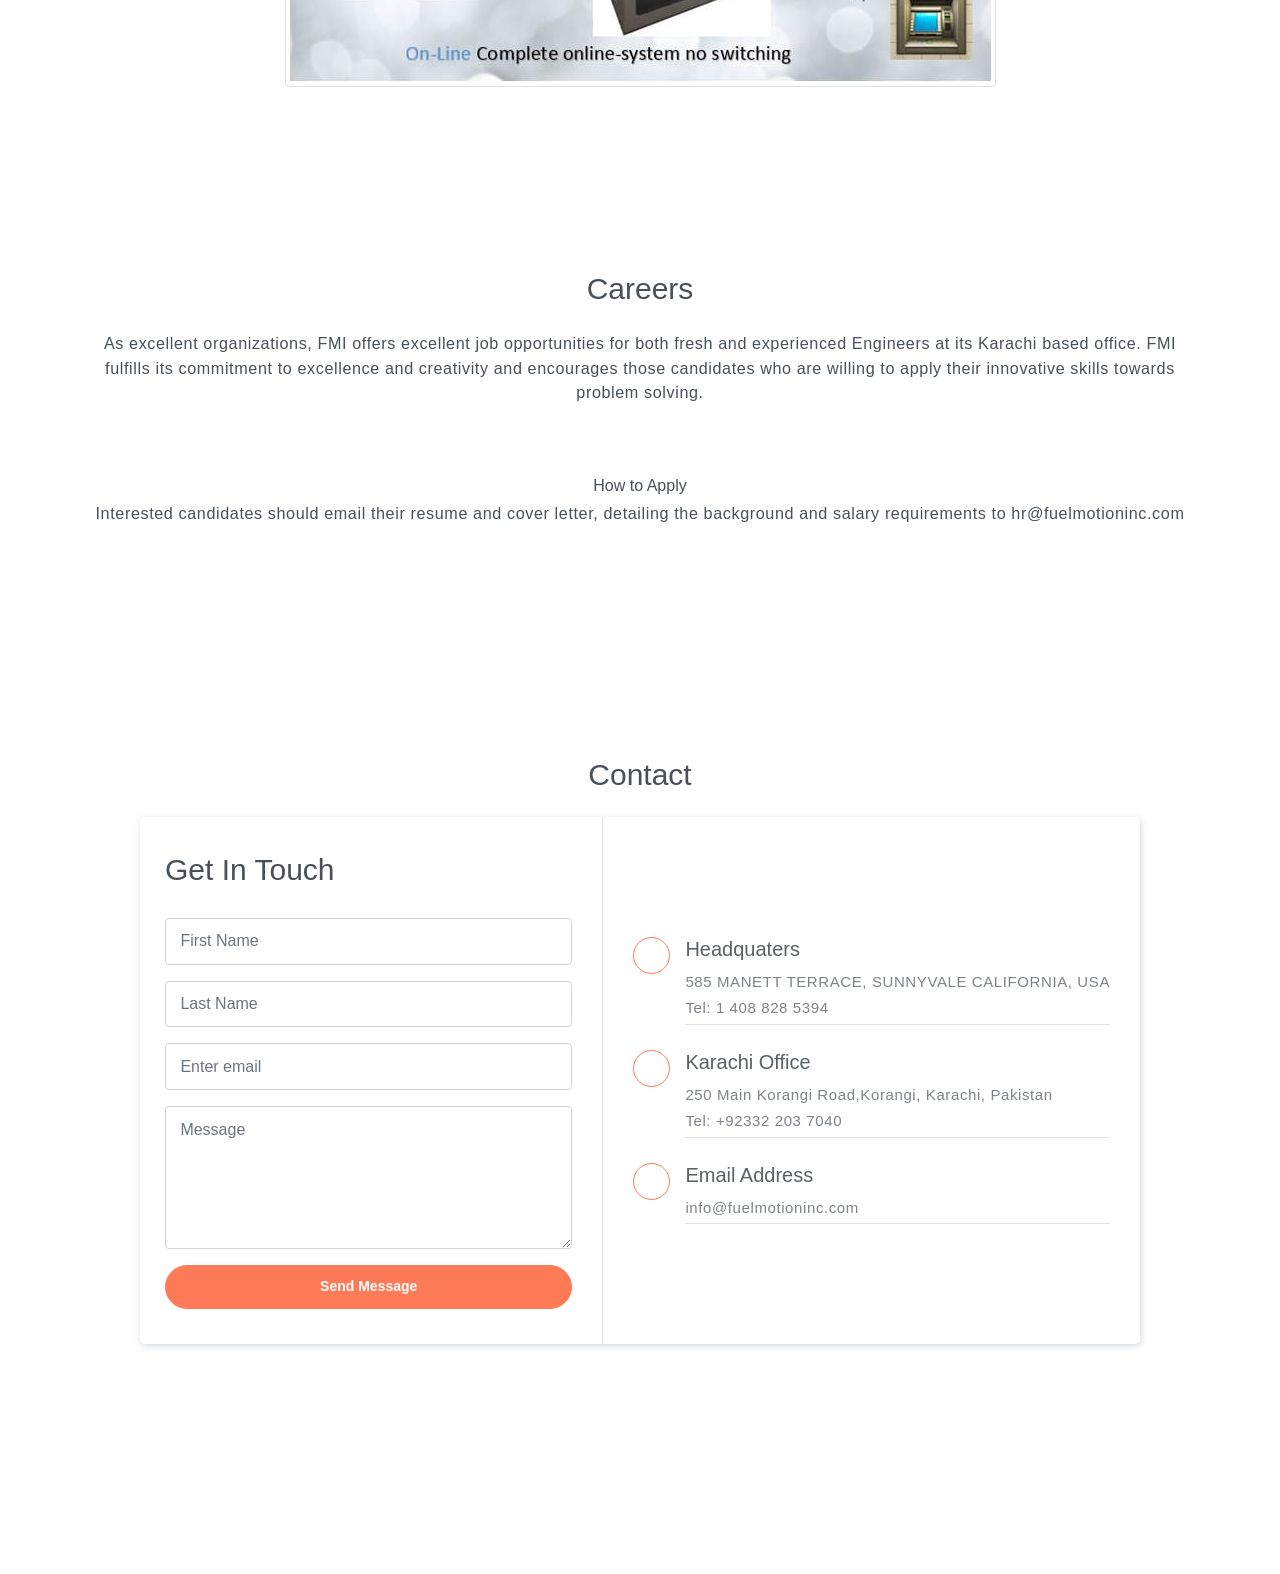
==== commit d5085d30: "Update index.html" ====
--- a/index.html
+++ b/index.html
@@ -135,6 +135,7 @@
                     by efficient BMS stored power, 100% online. No need for a standby, backup generator.
                     Pollution free Alternate Energy Solution</b></p>
                     <a href="assets/pdf/Brochure EMS-FMI.pdf">Download Brochure</a>
+				<h6>hey github</h6>
             </div>
             <!-- <h6 class="section-title mb-4">Energy Managed Storage</h6> -->
             <h6 class="subtitle">Overview</h6>
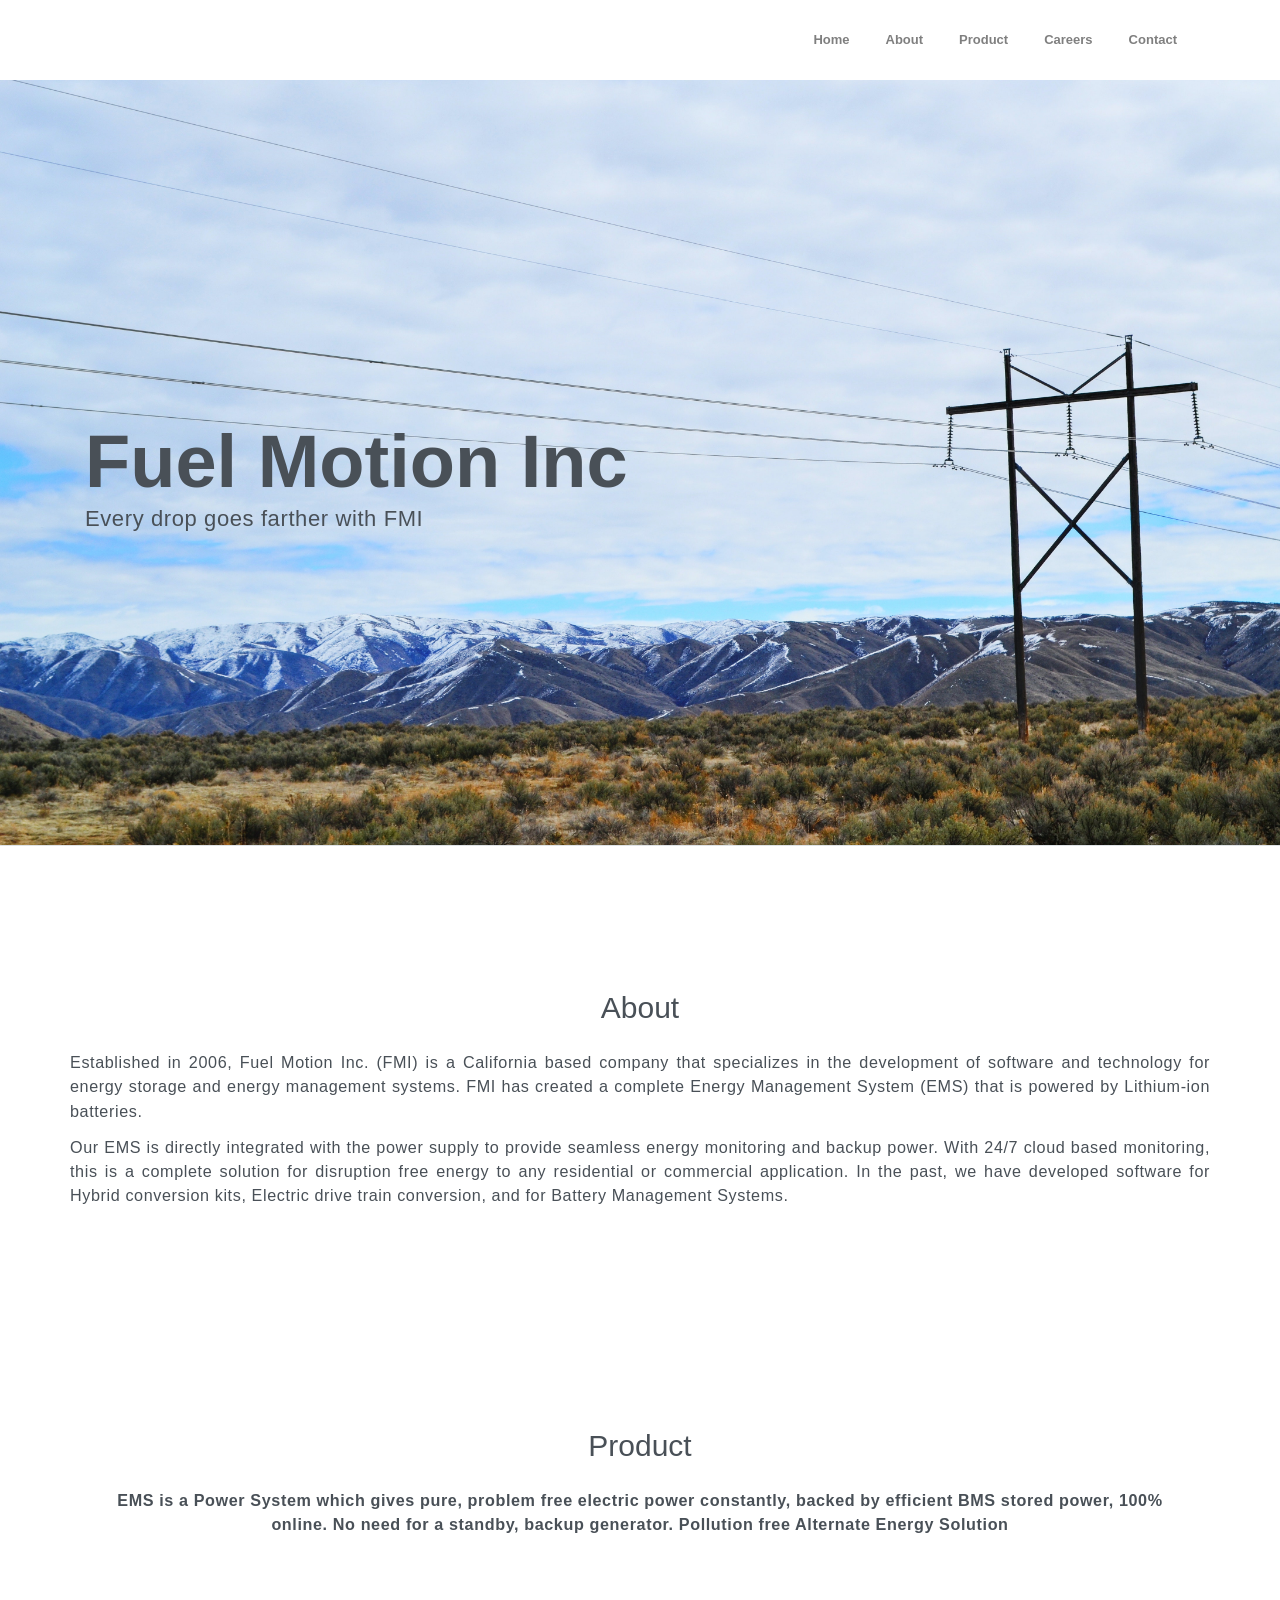
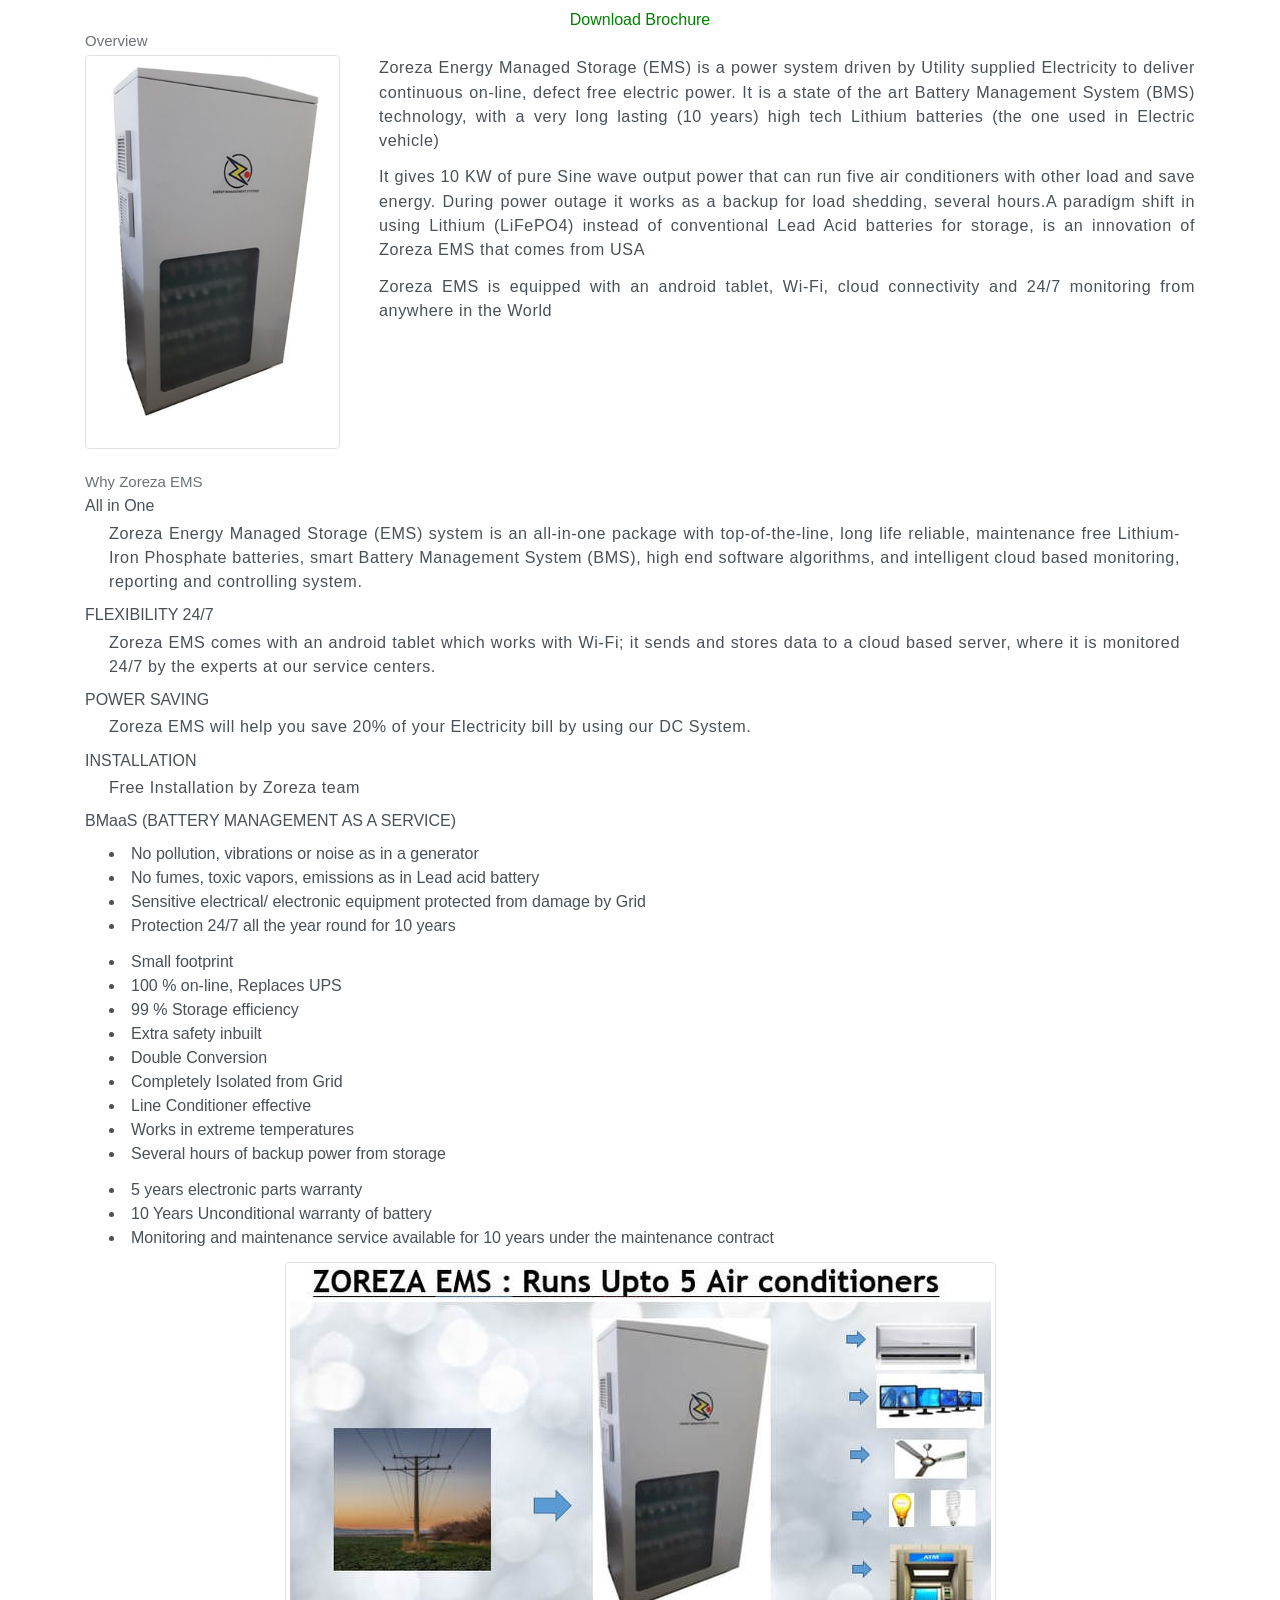
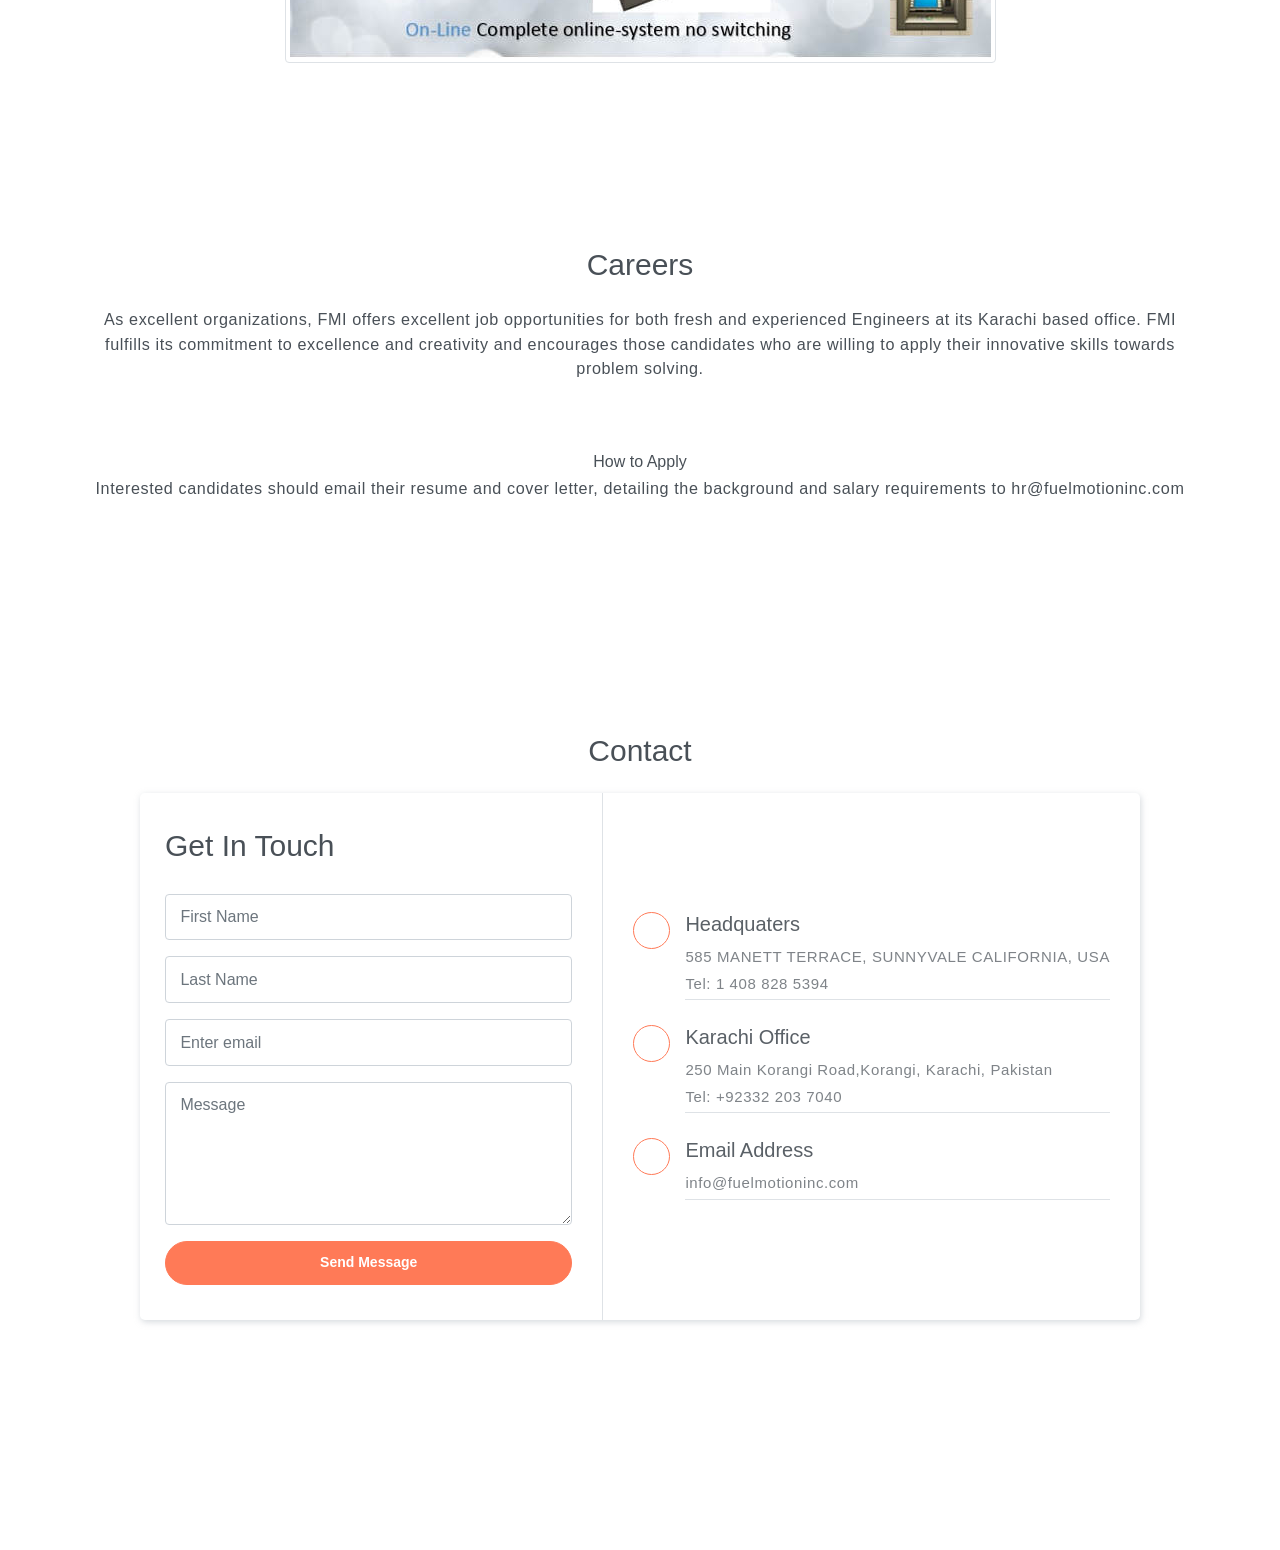
==== commit d0c58130: "Update index.html" ====
--- a/index.html
+++ b/index.html
@@ -135,7 +135,6 @@
                     by efficient BMS stored power, 100% online. No need for a standby, backup generator.
                     Pollution free Alternate Energy Solution</b></p>
                     <a href="assets/pdf/Brochure EMS-FMI.pdf">Download Brochure</a>
-				<h6>hey github</h6>
             </div>
             <!-- <h6 class="section-title mb-4">Energy Managed Storage</h6> -->
             <h6 class="subtitle">Overview</h6>
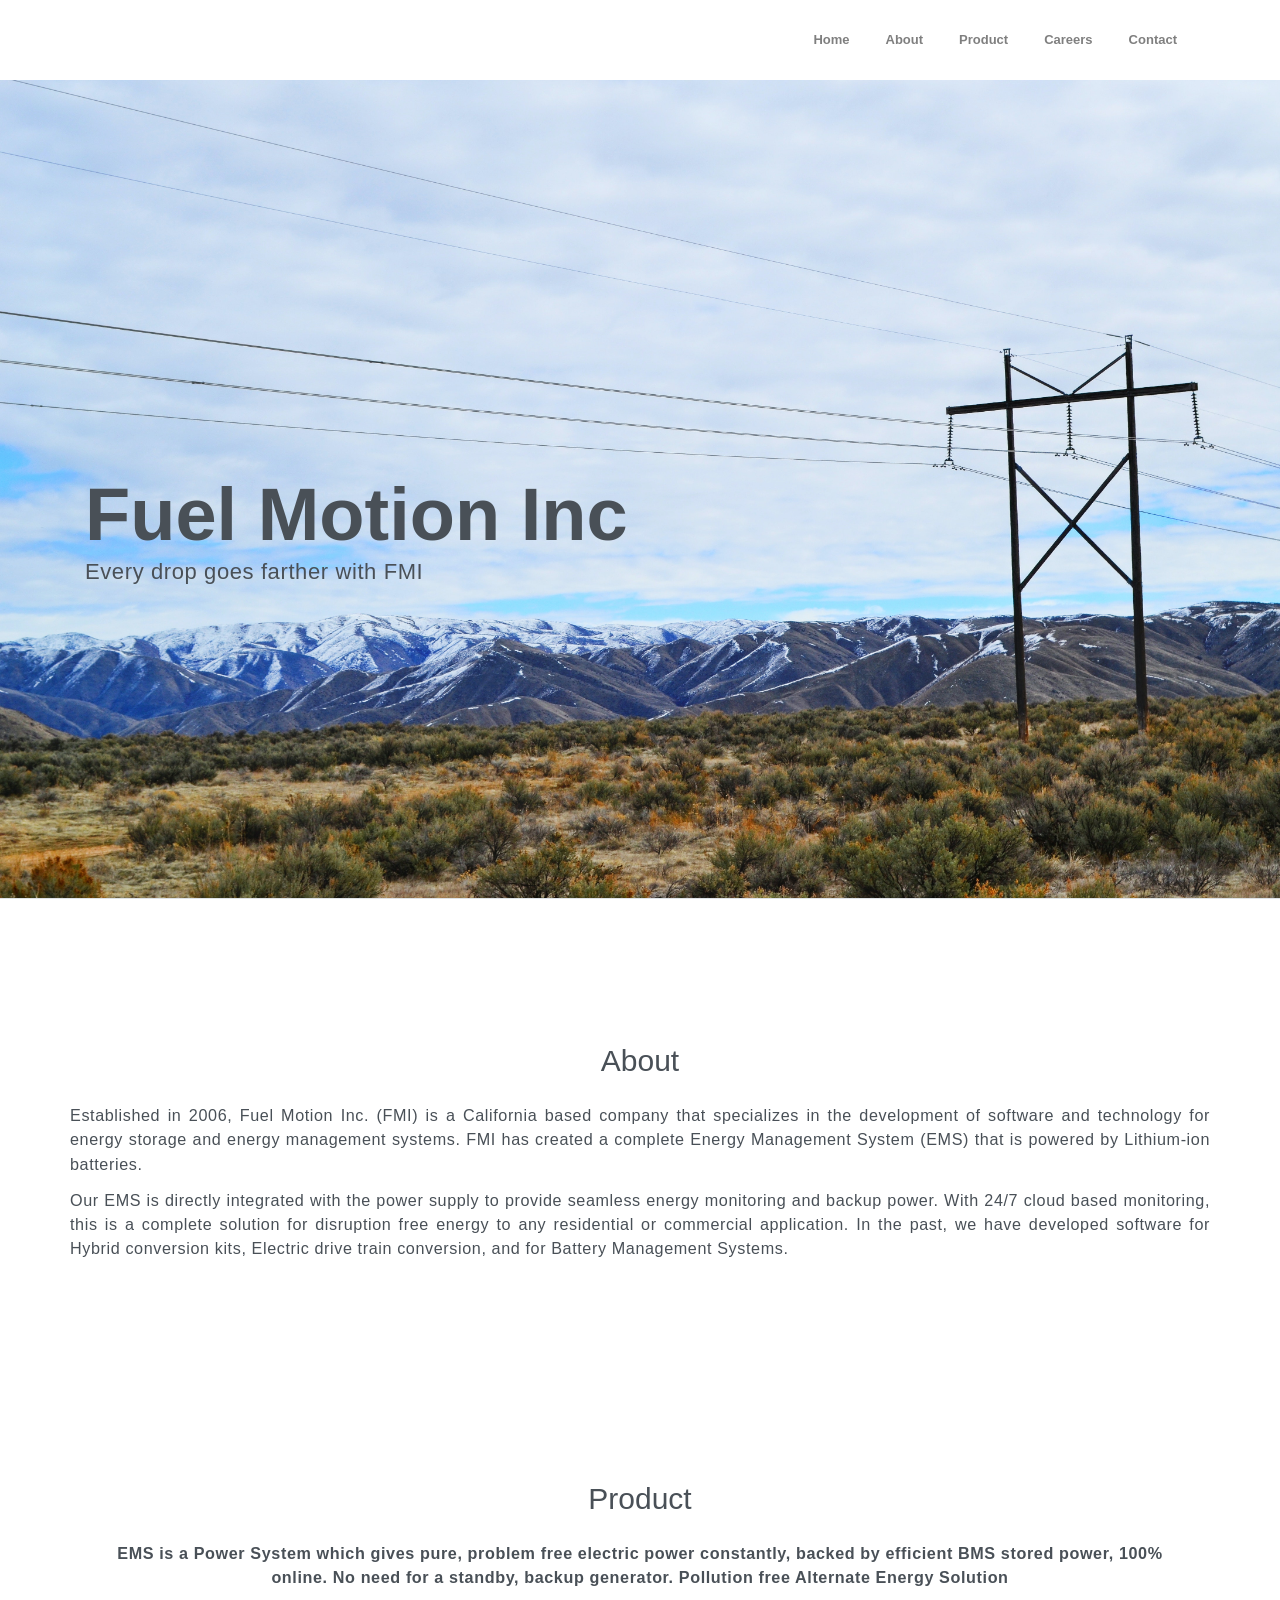
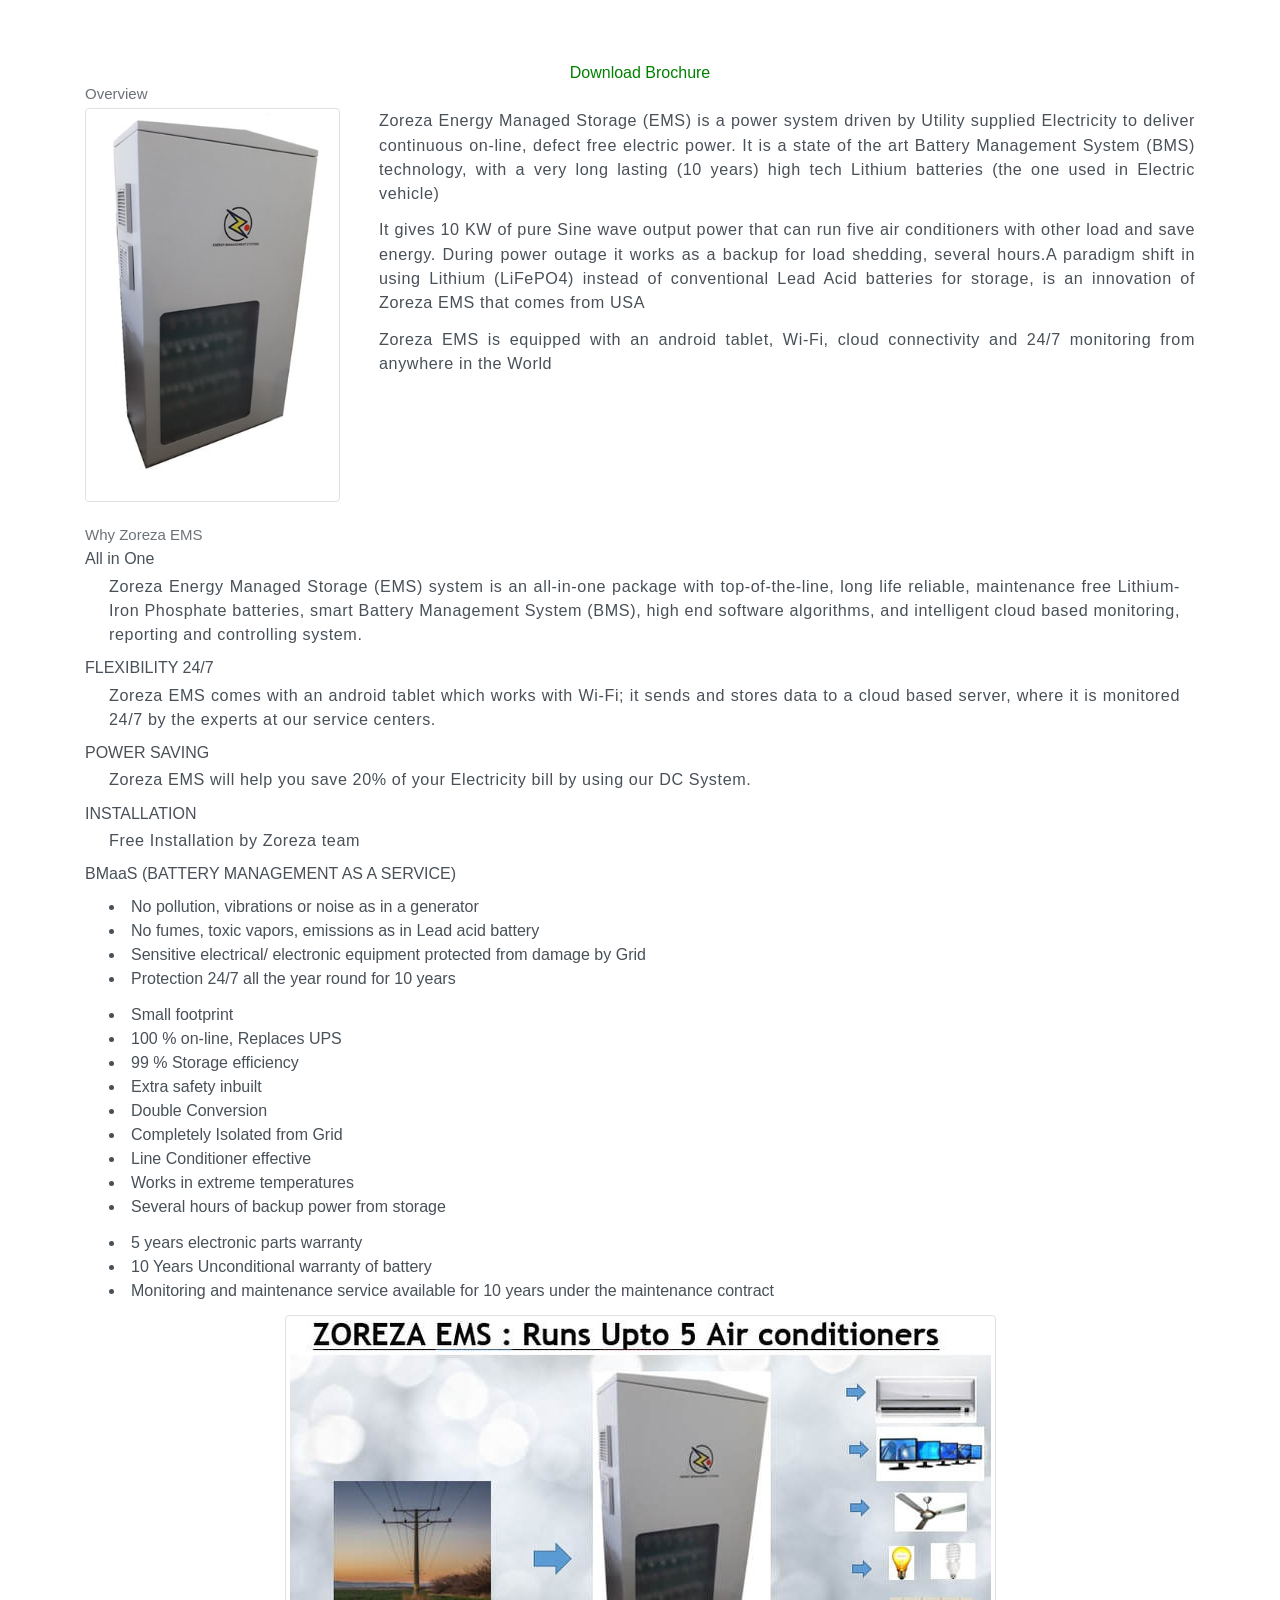
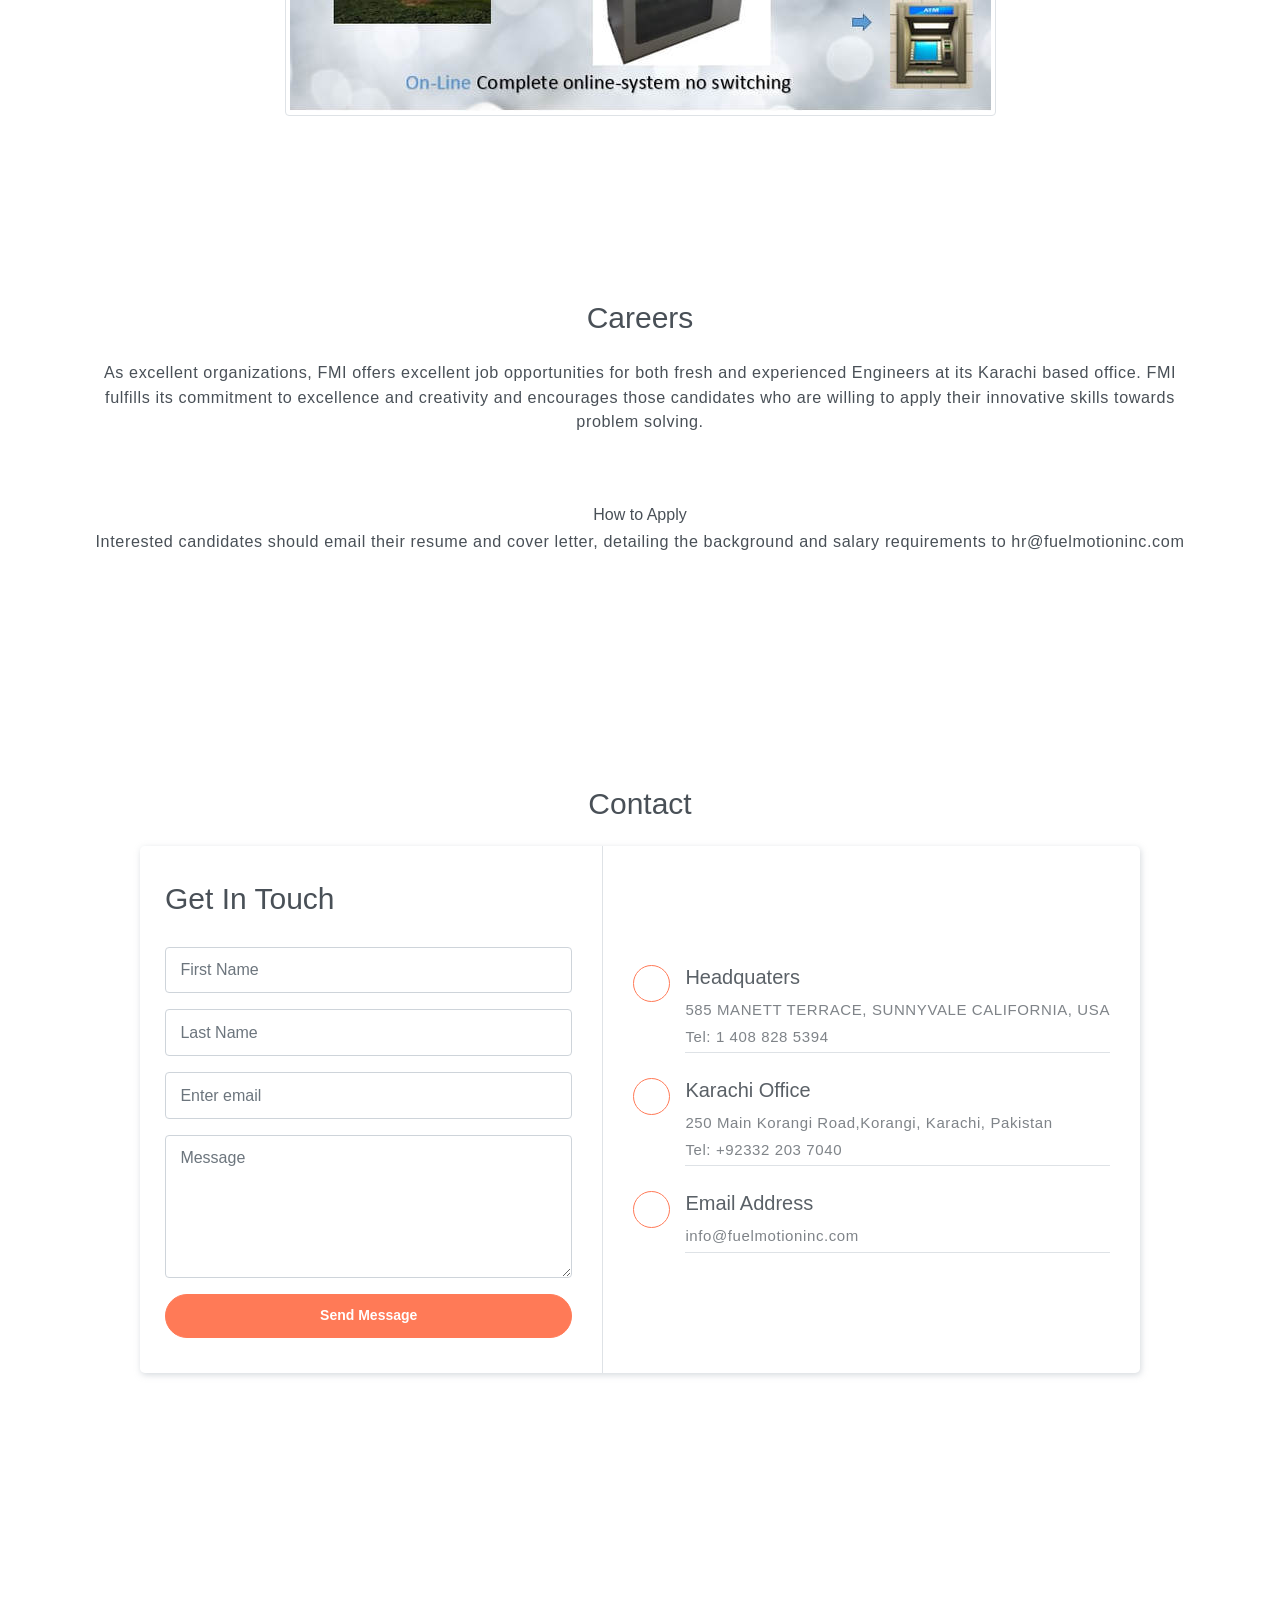
==== commit 1a946d07: "Update index.html" ====
--- a/index.html
+++ b/index.html
@@ -6,6 +6,7 @@
     <meta name="description" content="Start your development with Steller landing page.">
     <meta name="author" content="Devcrud">
     <title>Fuel Motion Inc</title>
+	<h1>Github</h1>
     <!-- font icons -->
     <link rel="stylesheet" href="assets/vendors/themify-icons/css/themify-icons.css">
     <!-- Bootstrap + Steller main styles -->
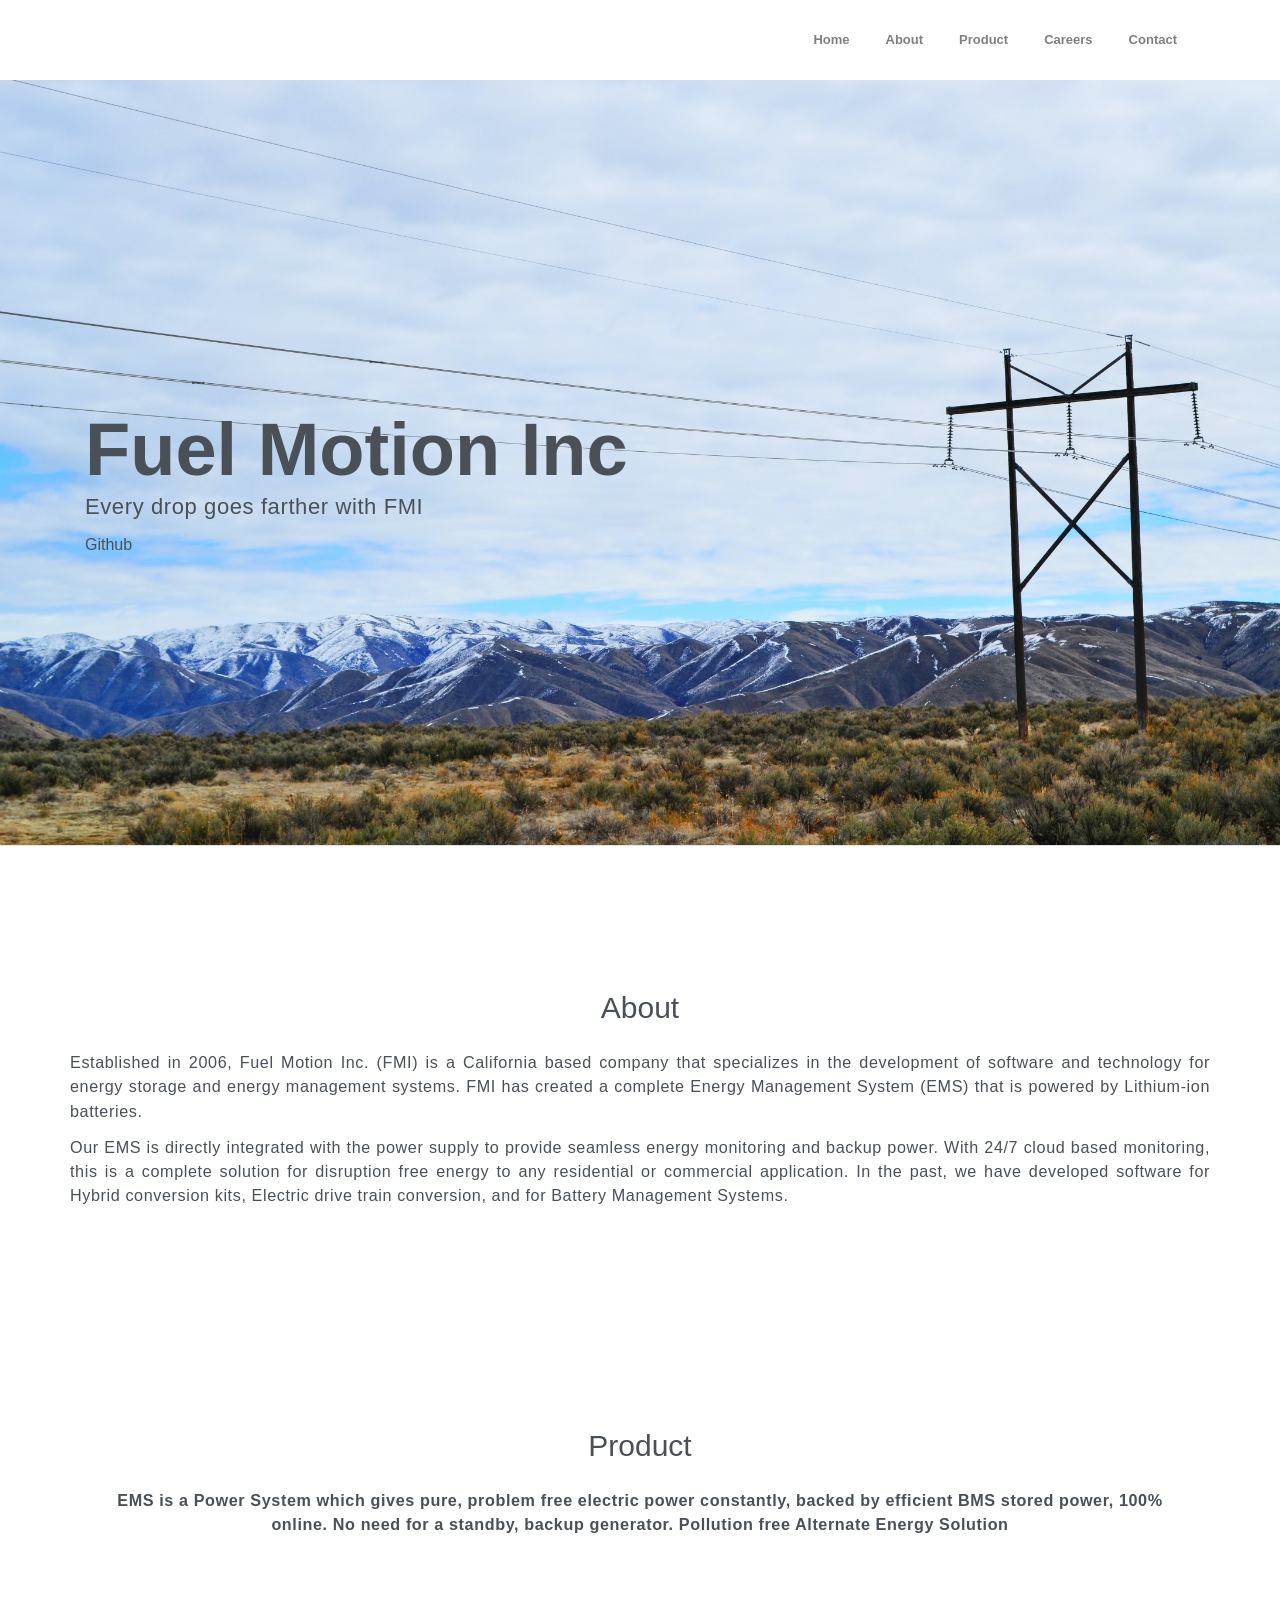
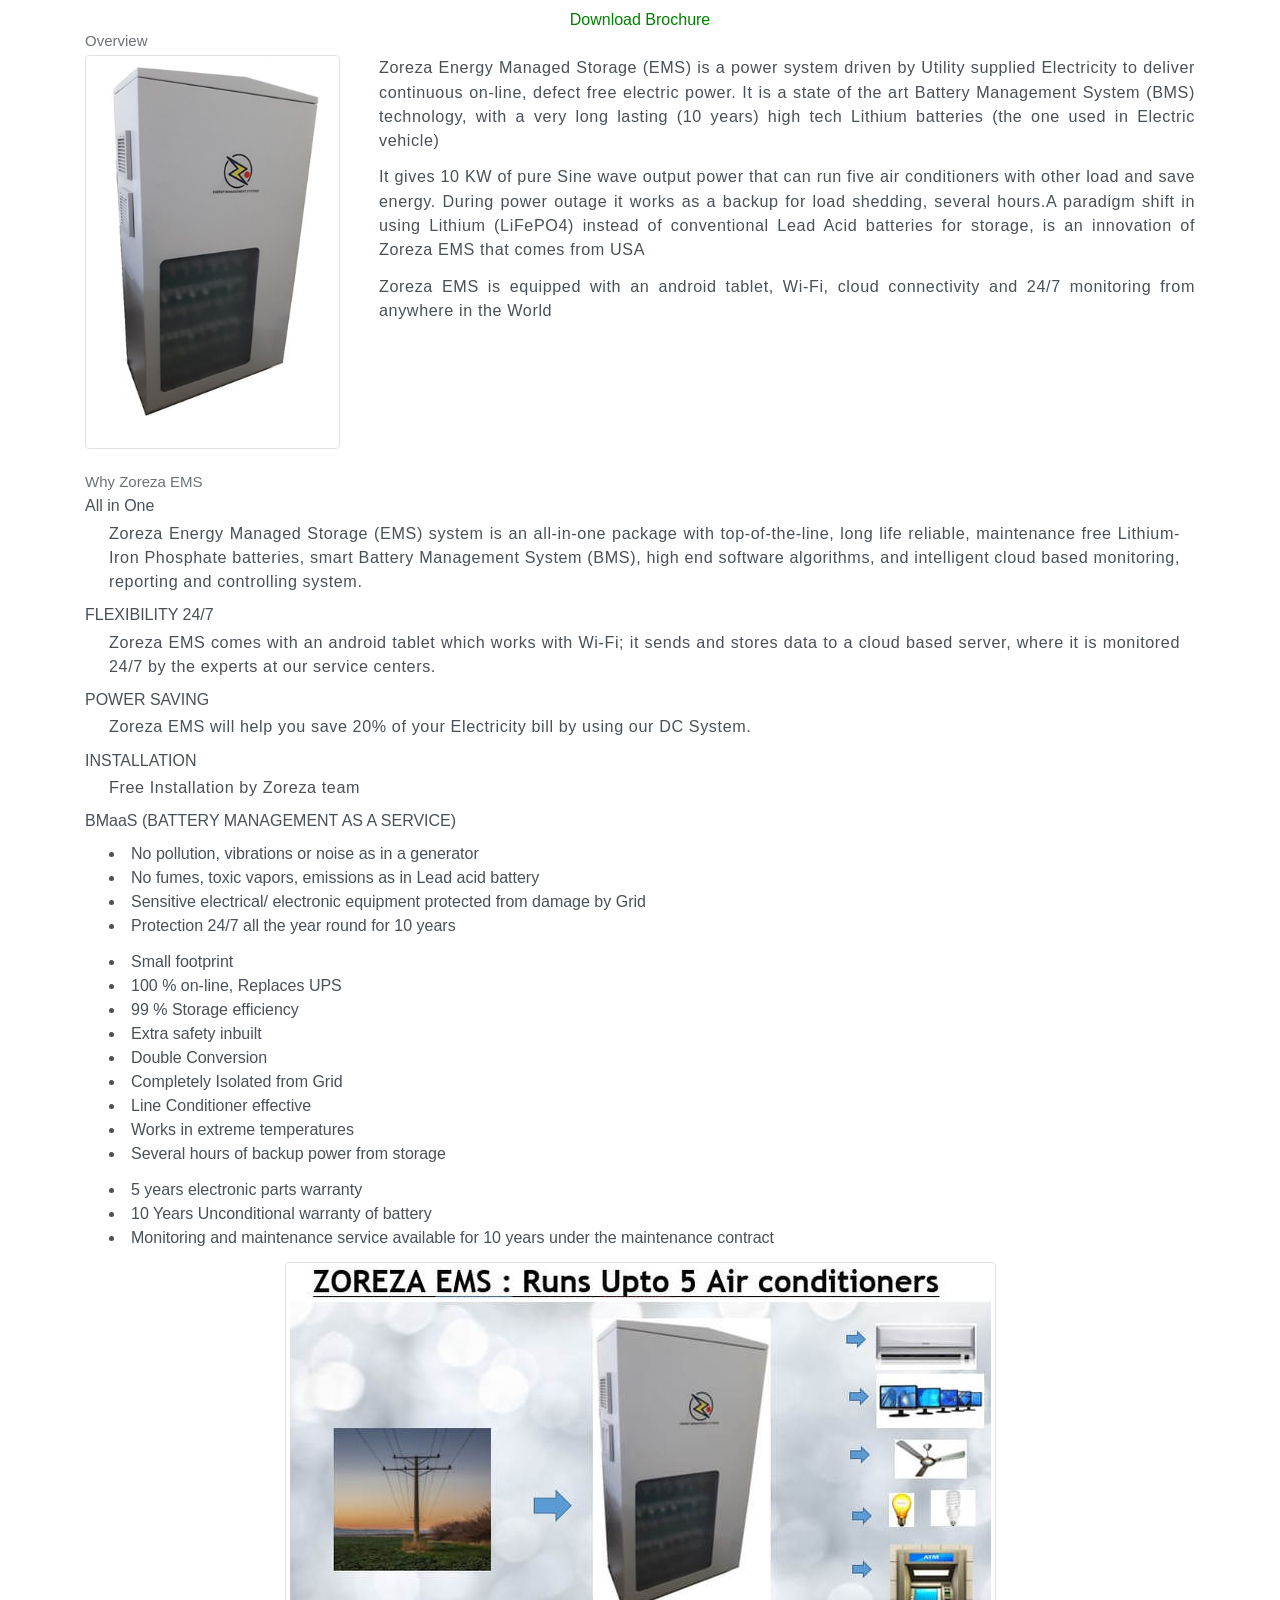
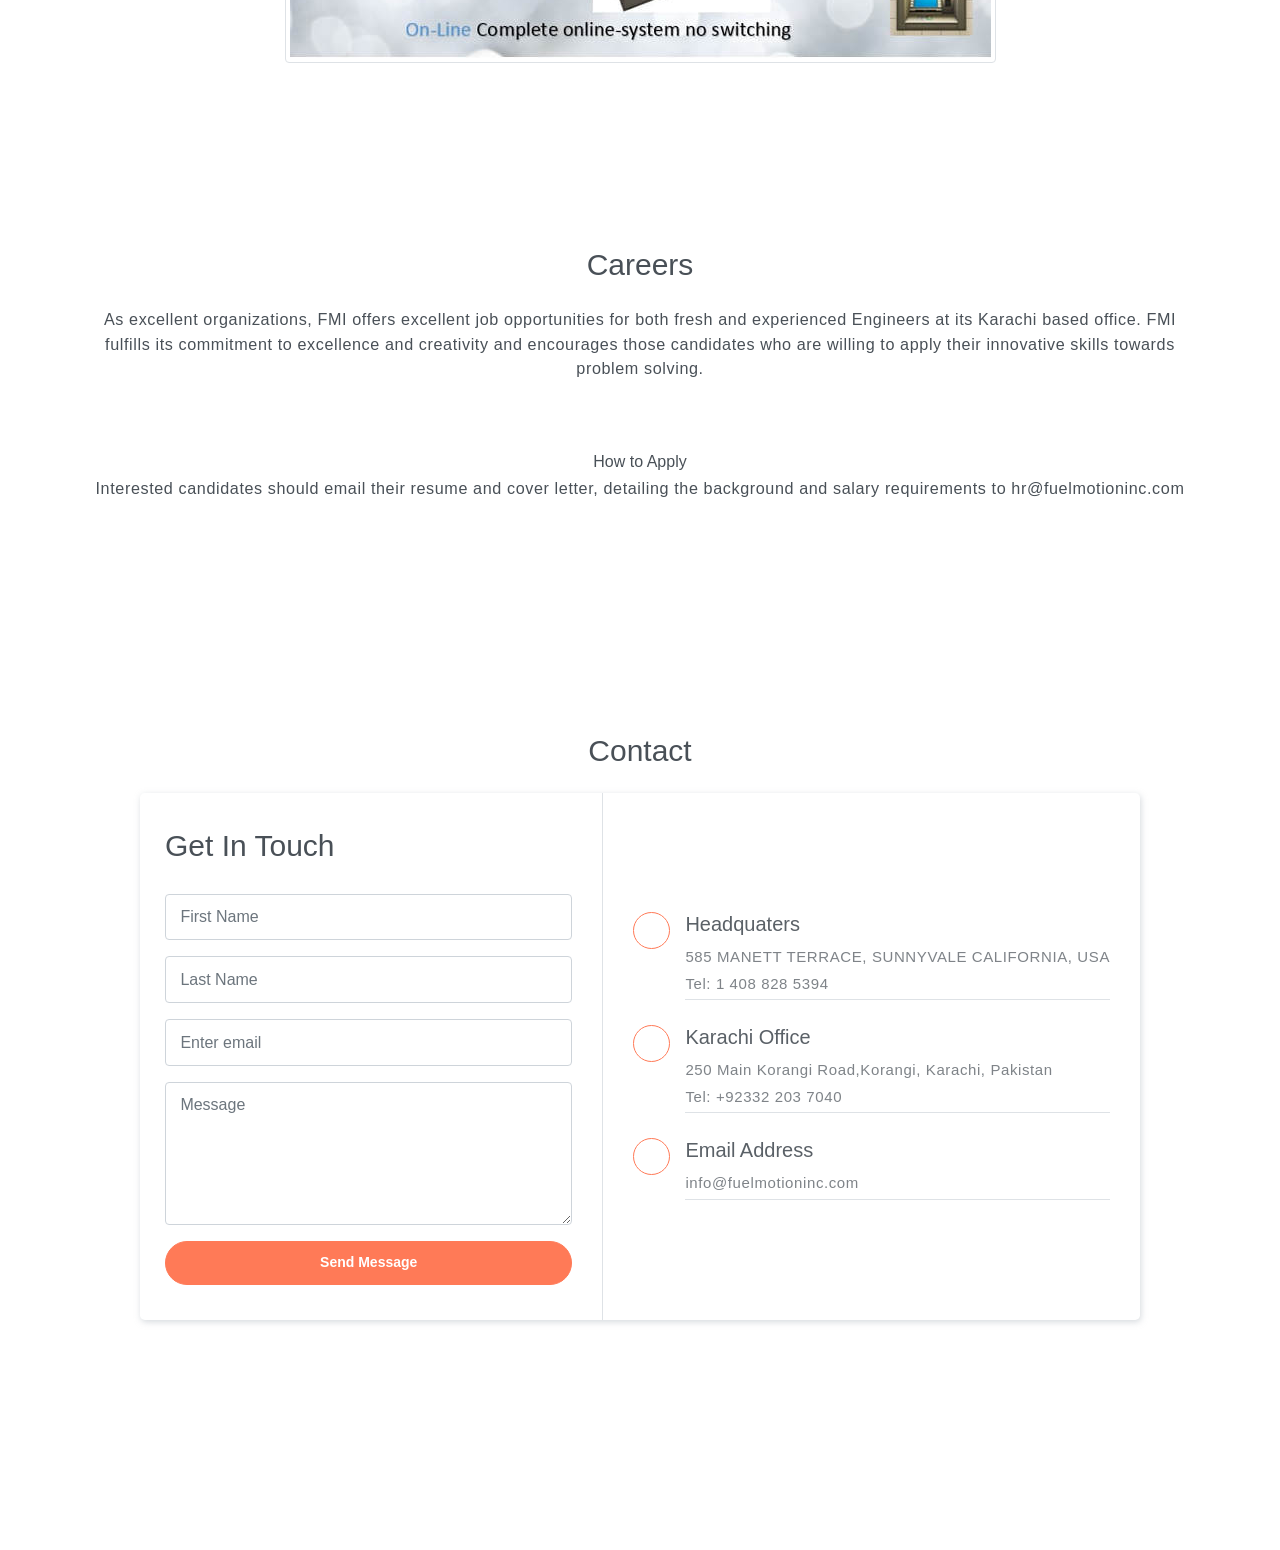
==== commit 53f3ec73: "Update index.html" ====
--- a/index.html
+++ b/index.html
@@ -6,7 +6,6 @@
     <meta name="description" content="Start your development with Steller landing page.">
     <meta name="author" content="Devcrud">
     <title>Fuel Motion Inc</title>
-	<h1>Github</h1>
     <!-- font icons -->
     <link rel="stylesheet" href="assets/vendors/themify-icons/css/themify-icons.css">
     <!-- Bootstrap + Steller main styles -->
@@ -69,6 +68,7 @@
             <div class="infos">
                 <h6 class="title">Fuel Motion Inc</h6>
                 <p>Every drop goes farther with FMI</p>
+				<h6>Github</h6>
 
                 <!-- <div class="buttons pt-3">
                     <button class="btn btn-primary rounded">HIRE ME</button>
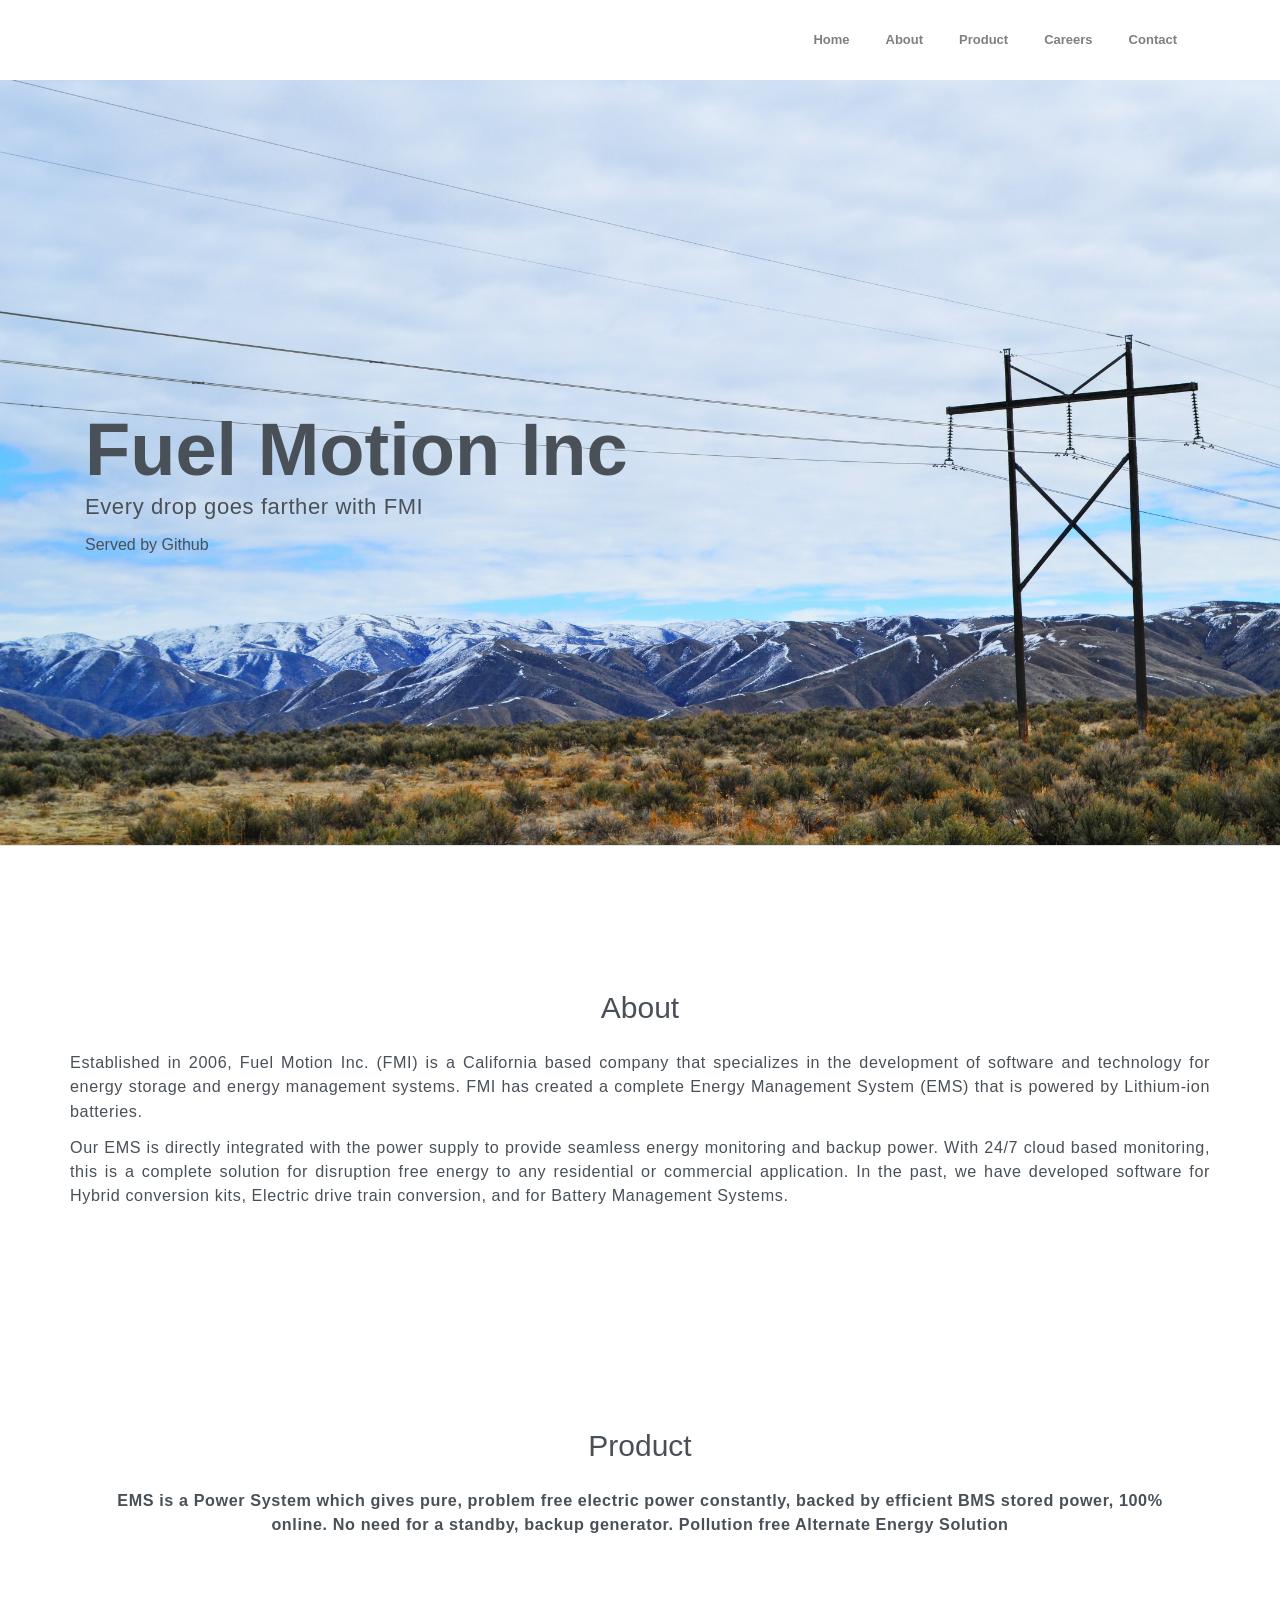
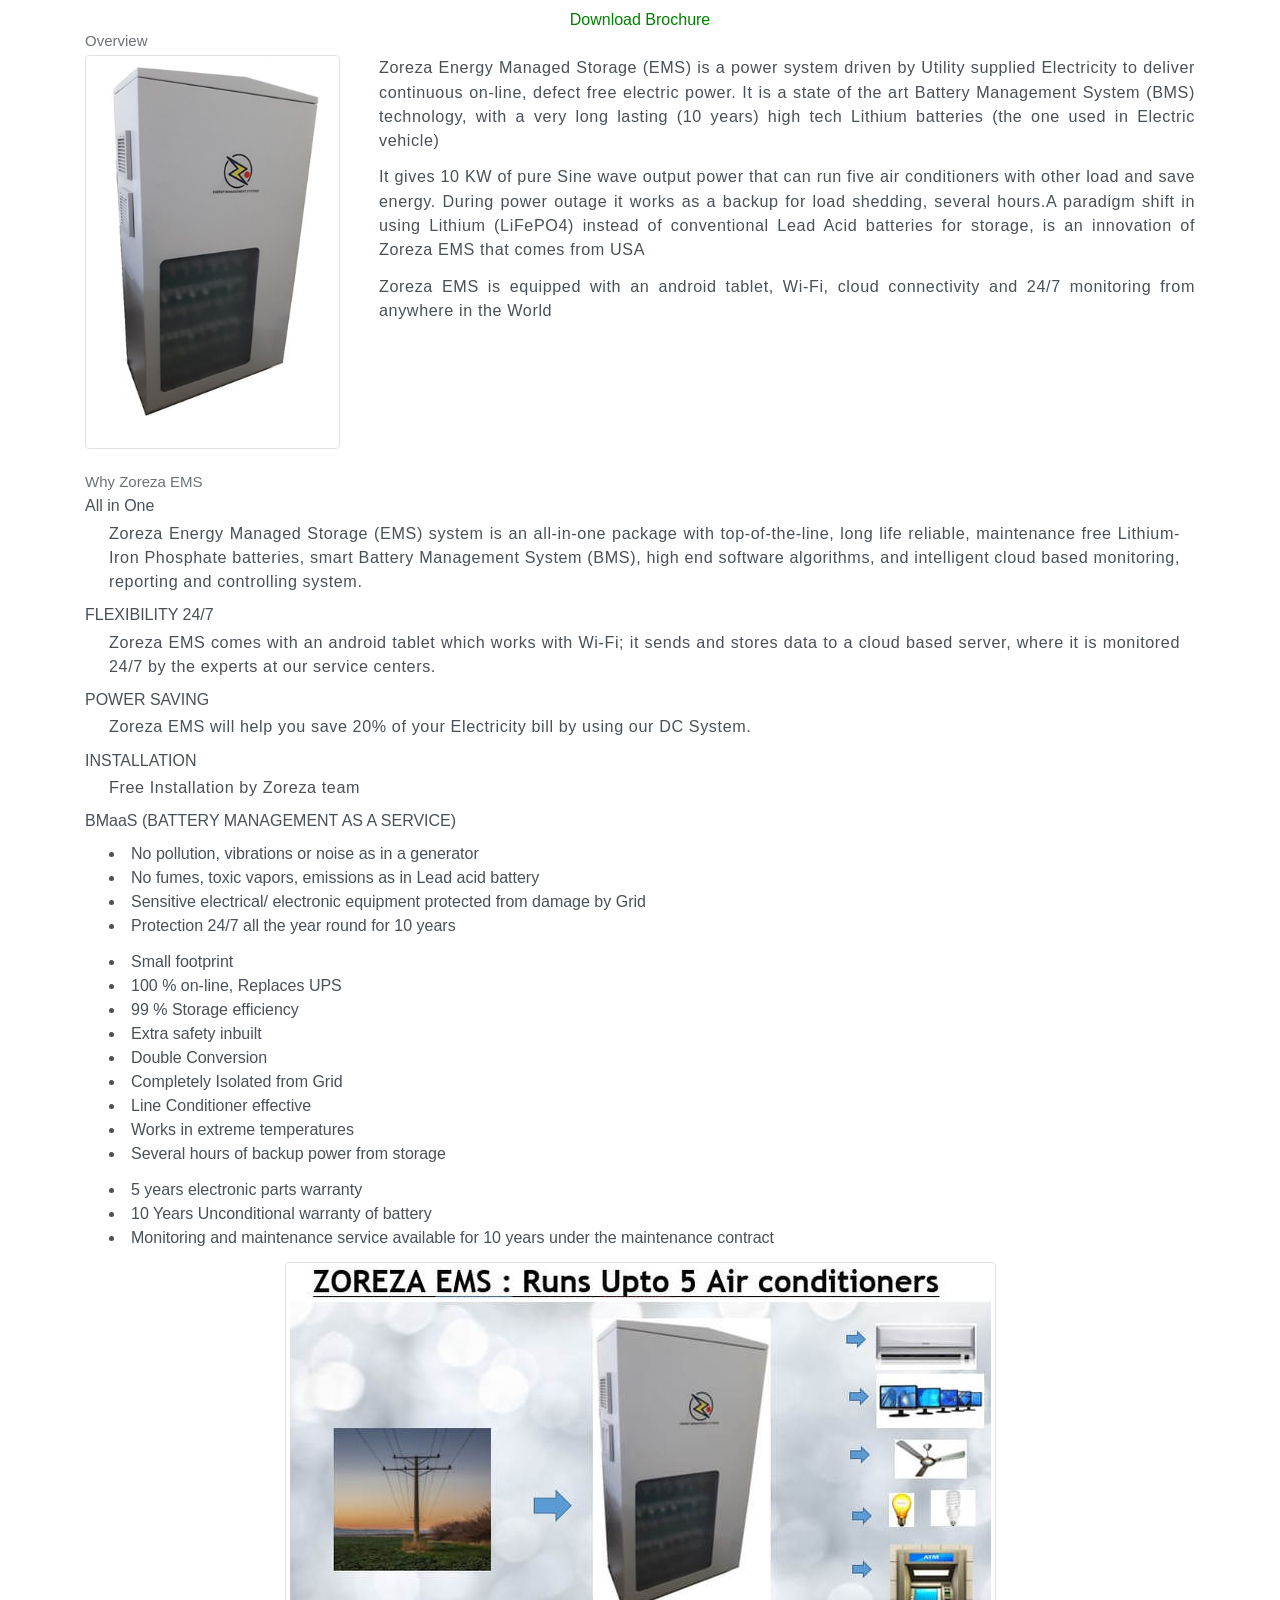
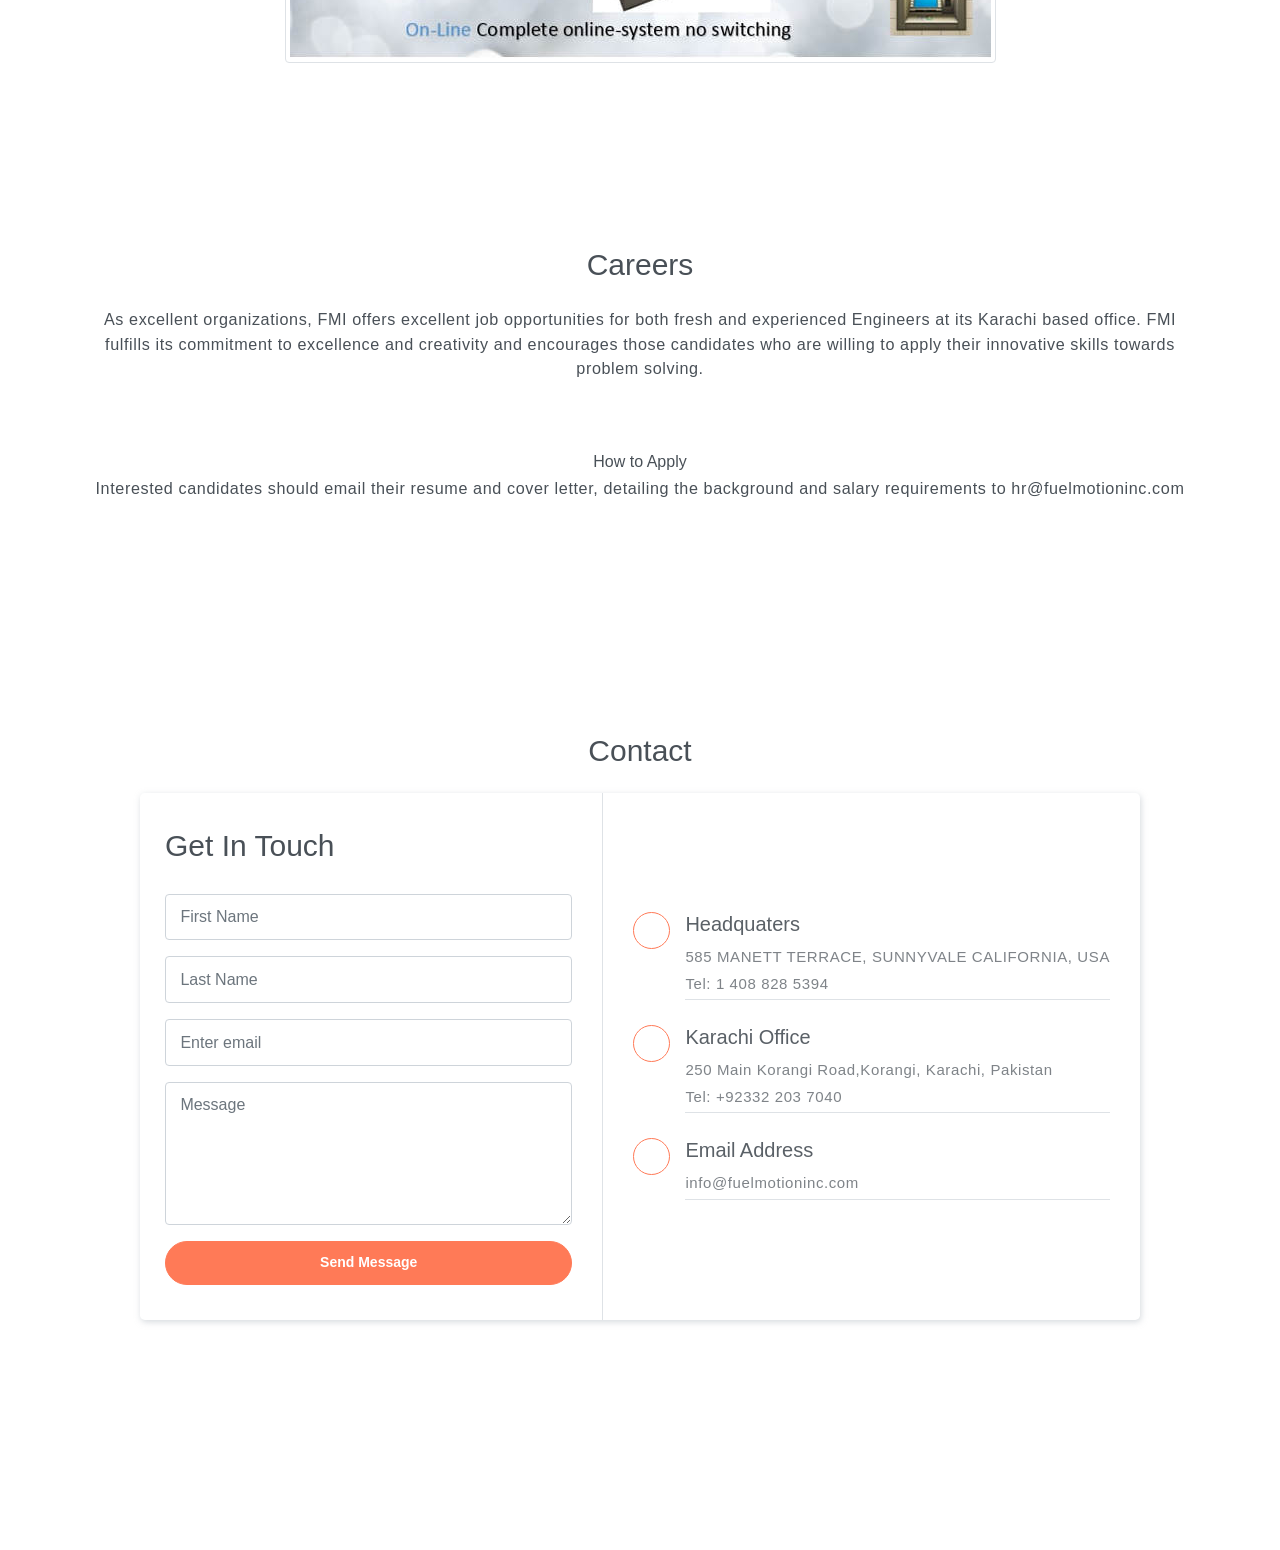
==== commit c8047058: "Update index.html" ====
--- a/index.html
+++ b/index.html
@@ -68,7 +68,7 @@
             <div class="infos">
                 <h6 class="title">Fuel Motion Inc</h6>
                 <p>Every drop goes farther with FMI</p>
-				<h6>Github</h6>
+				<h6>Served by Github</h6>
 
                 <!-- <div class="buttons pt-3">
                     <button class="btn btn-primary rounded">HIRE ME</button>
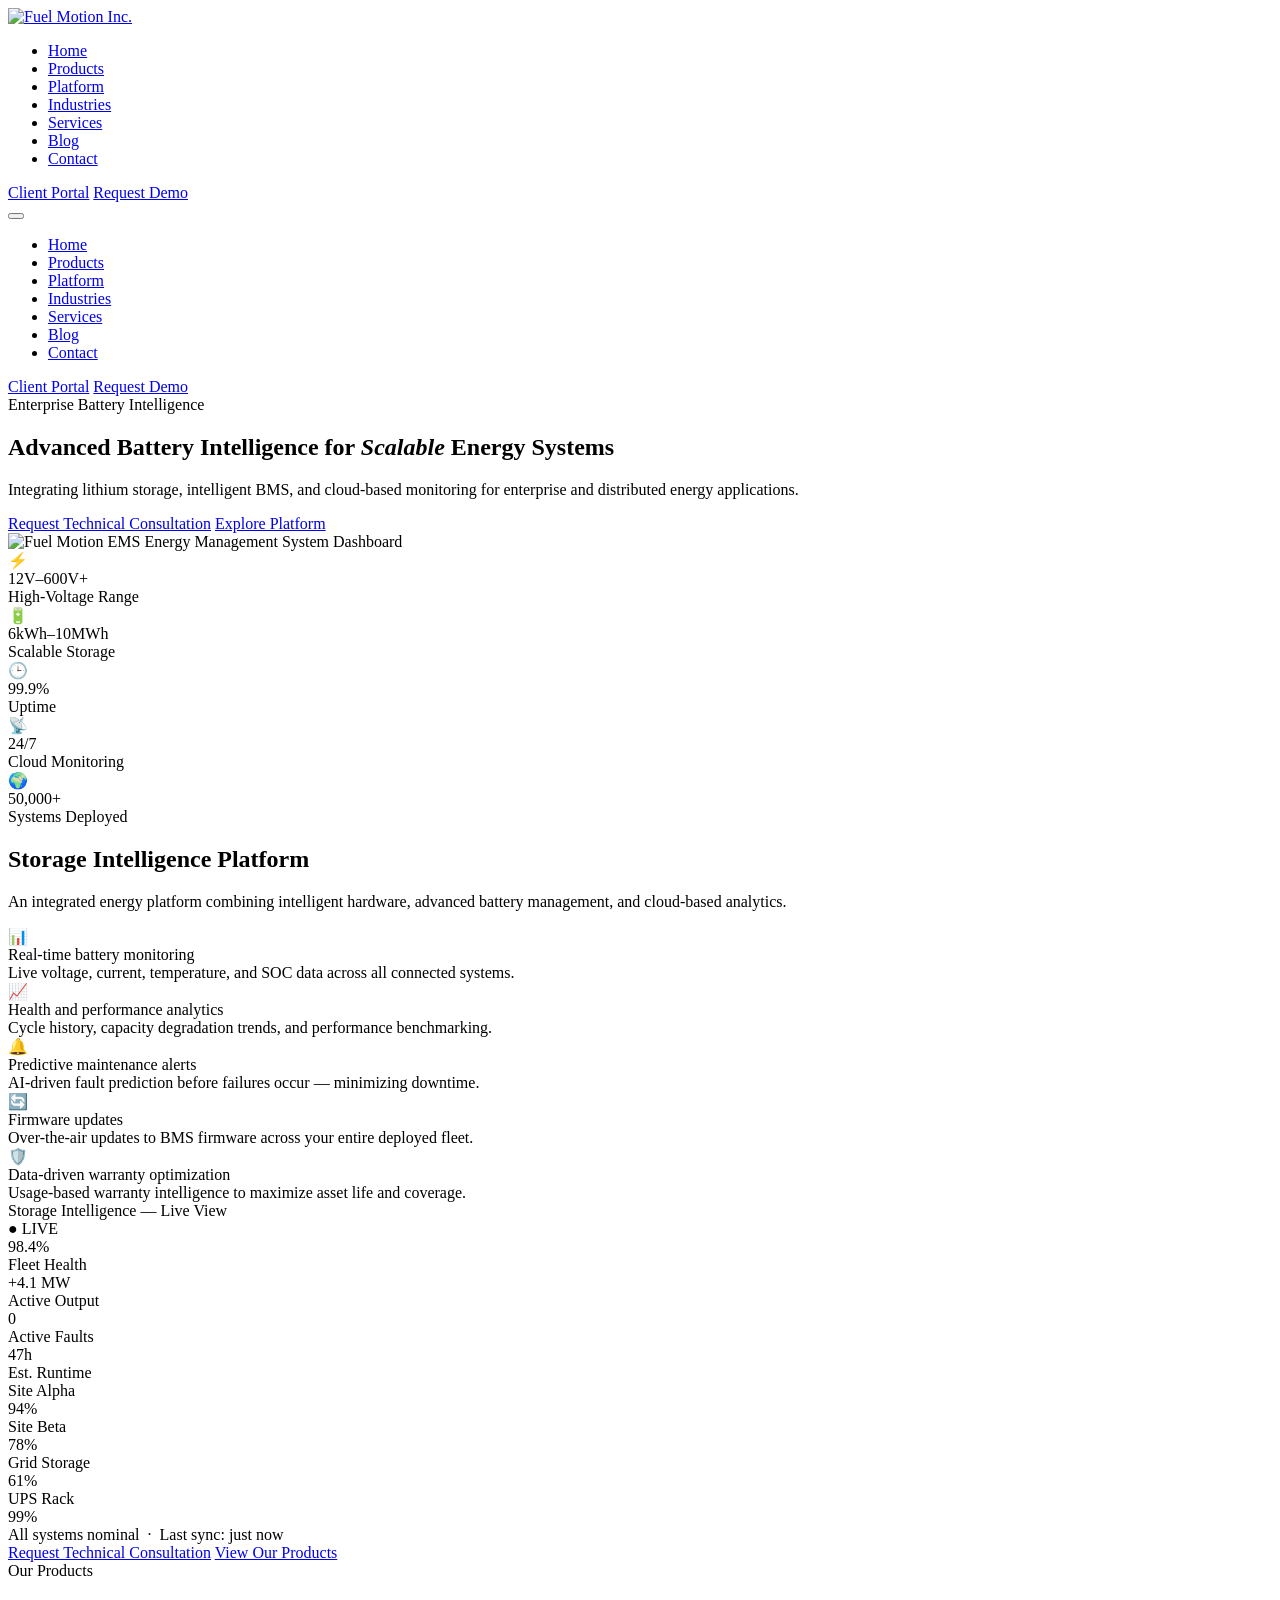
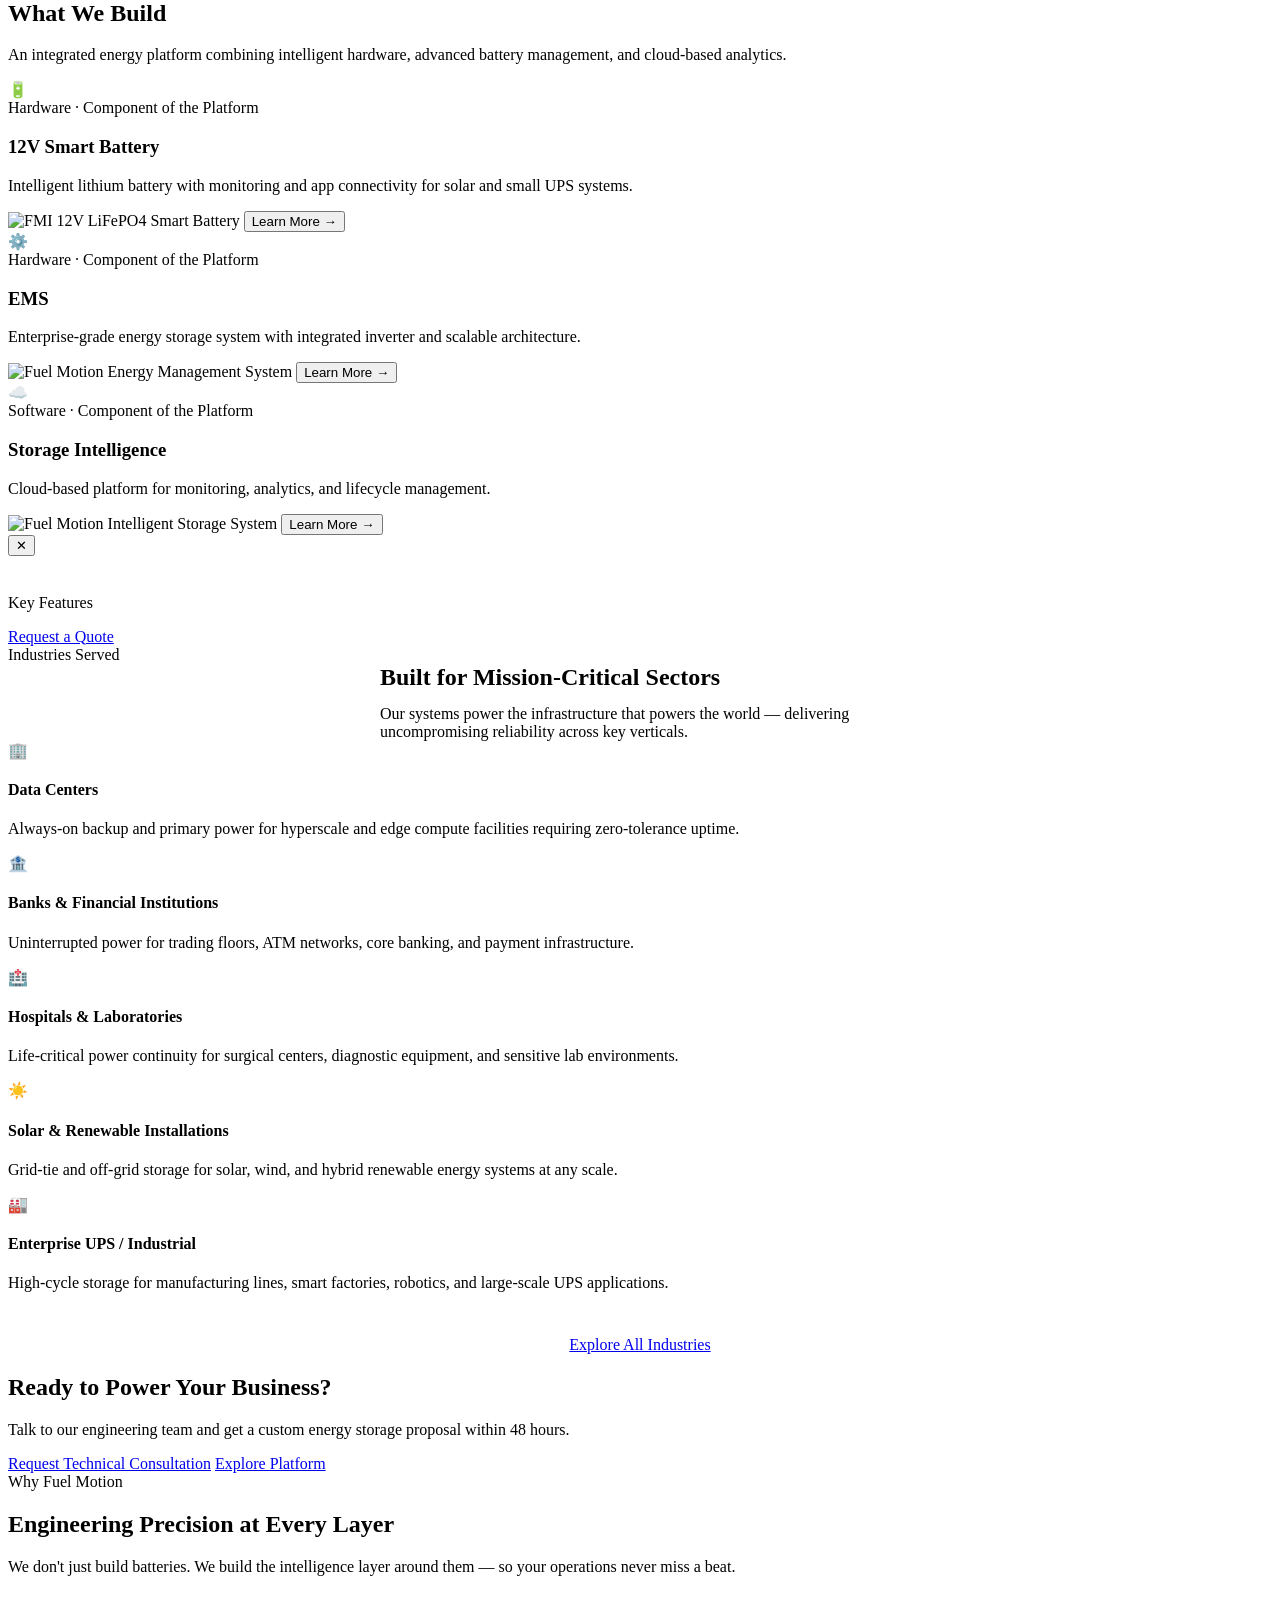
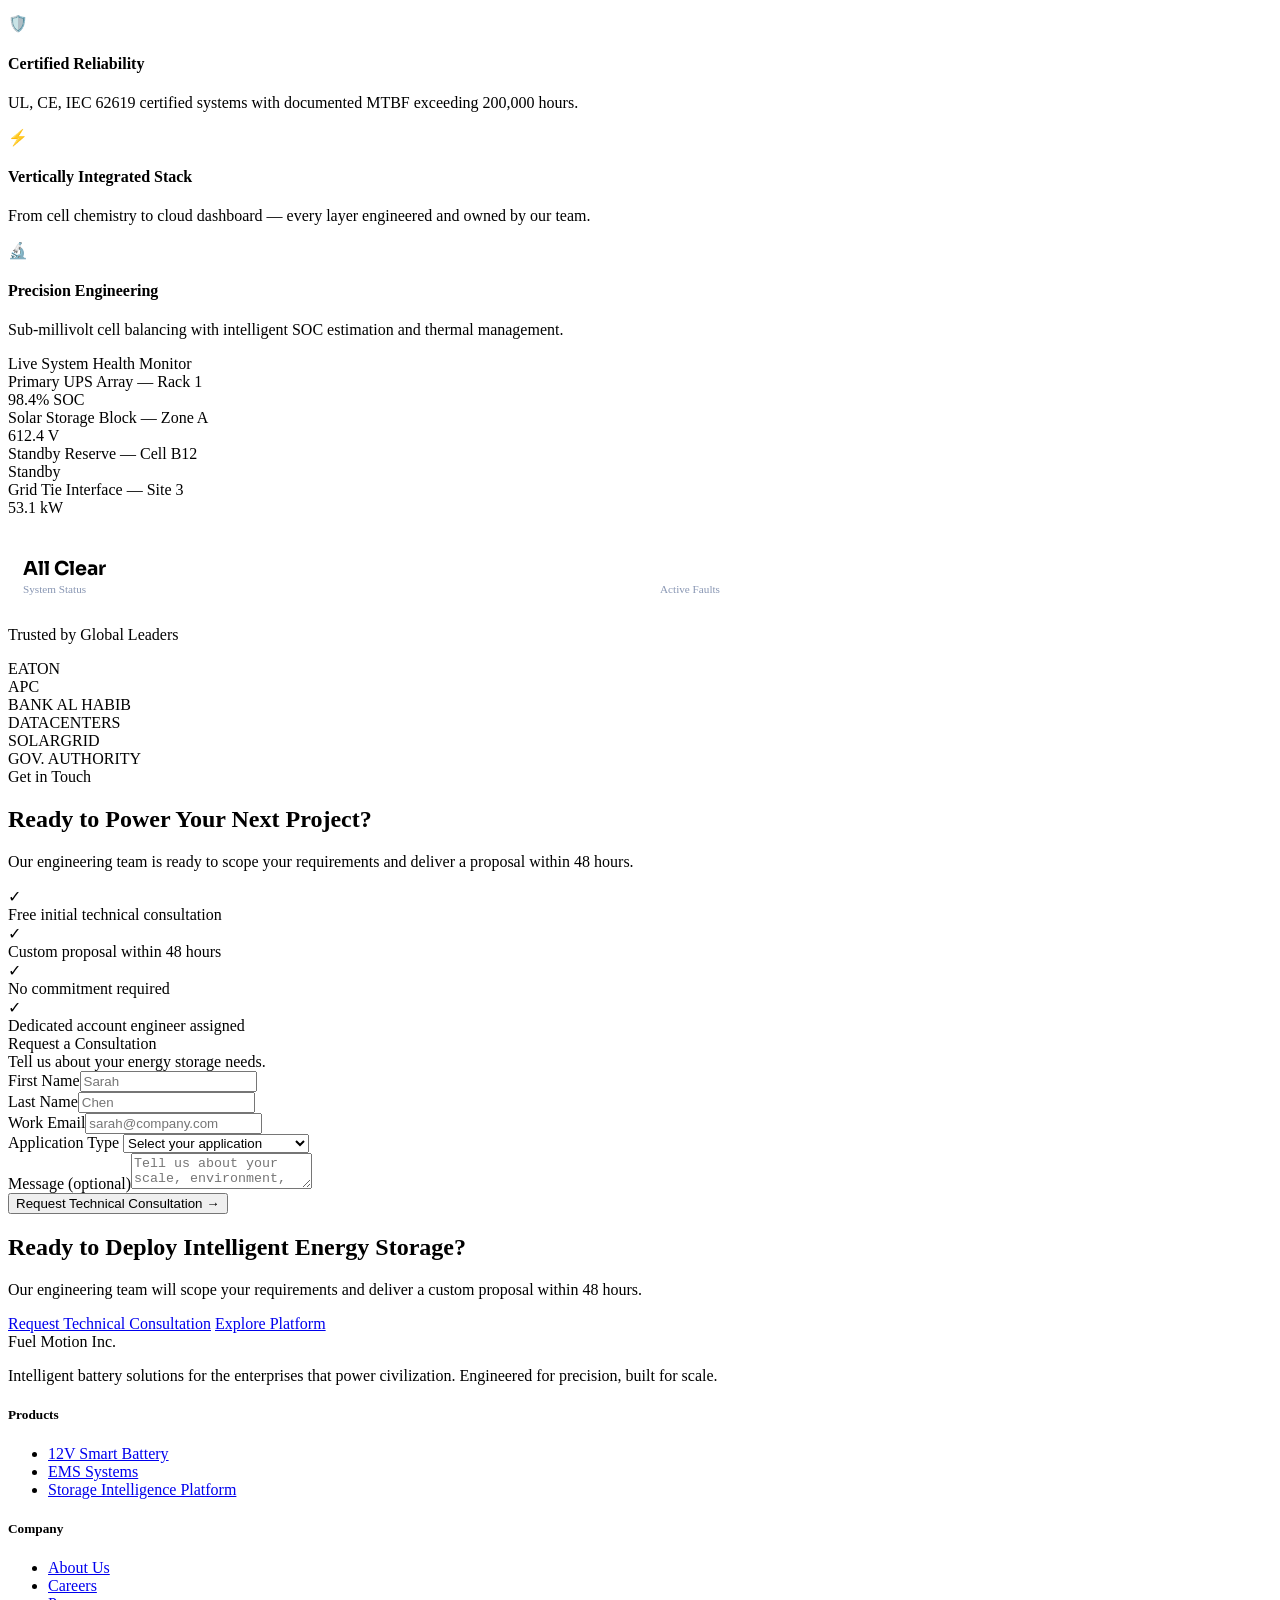
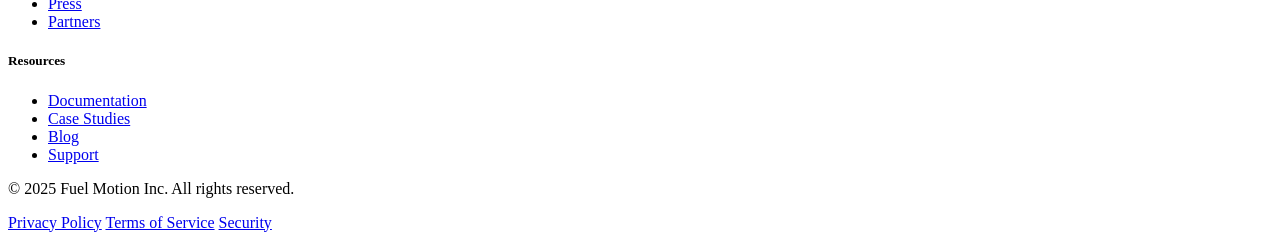
==== commit 1d0ad04d: "Add files via upload" ====
--- a/index.html
+++ b/index.html
@@ -1,500 +1,1120 @@
-<!DOCTYPE html>
+<!doctype html>
 <html lang="en">
-<head>
-	<meta charset="utf-8">
-    <meta name="viewport" content="width=device-width, initial-scale=1, shrink-to-fit=no">
-    <meta name="description" content="Start your development with Steller landing page.">
-    <meta name="author" content="Devcrud">
-    <title>Fuel Motion Inc</title>
-    <!-- font icons -->
-    <link rel="stylesheet" href="assets/vendors/themify-icons/css/themify-icons.css">
-    <!-- Bootstrap + Steller main styles -->
-	<link rel="stylesheet" href="assets/css/steller.css">
-</head>
-<style>
-    #background {
-      background-image: url('assets/imgs/background.jpg');
-      background-repeat: no-repeat;
-      background-attachment: fixed;
-      background-size: cover;
-      /* color: white; */
-    }
-    </style>
-<body data-spy="scroll" data-target=".navbar" data-offset="40" id="home">
-
-    <!-- Page navigation -->
-    <nav class="navbar navbar-expand-lg navbar-light fixed-top" data-spy="affix" data-offset-top="0">
-        <div class="container">
-            <!-- <a class="navbar-brand" href="#"><img src="assets/imgs/logo.svg" alt=""></a> -->
-            <button class="navbar-toggler" type="button" data-toggle="collapse" data-target="#navbarSupportedContent" aria-controls="navbarSupportedContent" aria-expanded="false" aria-label="Toggle navigation">
-                <span class="navbar-toggler-icon"></span>
+  <head>
+    <meta charset="UTF-8" />
+    <meta name="viewport" content="width=device-width, initial-scale=1.0" />
+    <title>Fuel Motion Inc. — Intelligent Battery Solutions</title>
+    <link rel="preconnect" href="https://fonts.googleapis.com" />
+    <link
+      href="https://fonts.googleapis.com/css2?family=Sora:wght@600;700;800&family=DM+Sans:ital,wght@0,300;0,400;0,500;1,300&display=swap"
+      rel="stylesheet"
+    />
+    <link rel="stylesheet" href="css/style.css"/>
+    <script src="js/main.js" defer></script>
+   
+  </head>
+  
+  <body>
+    <header class="navbar" role="banner">
+      <a href="#" class="nav-logo" aria-label="Fuel Motion Inc. Home">
+        <img
+          src="assets/fmi logo.jpeg"
+          alt="Fuel Motion Inc."
+        />
+      </a>
+      <nav aria-label="Main navigation">
+        <ul class="nav-links" role="list">
+          <li><a href="#home">Home</a></li>
+          <li><a href="#products">Products</a></li>
+          <li><a href="#platform">Platform</a></li>
+          <li><a href="#industries">Industries</a></li>
+          <li><a href="#services">Services</a></li>
+          <li><a href="blog/index.html">Blog</a></li>
+          <li><a href="#contact">Contact</a></li>
+        </ul>
+      </nav>
+      <div class="nav-ctas">
+        <a href="#contact" class="btn btn-outline">Client Portal</a>
+        <a href="#contact" class="btn btn-primary">Request Demo</a>
+      </div>
+      <button
+        class="nav-toggle"
+        aria-label="Toggle menu"
+        aria-expanded="false"
+        aria-controls="mobile-drawer"
+      >
+        <span></span><span></span><span></span>
+      </button>
+    </header>
+
+    <div class="nav-drawer" id="mobile-drawer" aria-hidden="true">
+      <ul role="list">
+        <li><a href="#home">Home</a></li>
+        <li><a href="#products">Products</a></li>
+        <li><a href="#platform">Platform</a></li>
+        <li><a href="#industries">Industries</a></li>
+        <li><a href="#services">Services</a></li>
+        <li><a href="blog/index.html">Blog</a></li>
+        <li><a href="#contact">Contact</a></li>
+      </ul>
+      <div class="nav-drawer-ctas">
+        <a href="#contact" class="btn btn-outline">Client Portal</a>
+        <a href="#contact" class="btn btn-primary">Request Demo</a>
+      </div>
+    </div>
+
+    <main>
+      <!-- ─── HERO ─── -->
+      <section class="hero" id="home" aria-labelledby="hero-heading">
+        <div class="hero-inner">
+          <div class="hero-left fade-up">
+            <div class="hero-tag">
+              <span aria-hidden="true"></span> Enterprise Battery Intelligence
+            </div>
+            <h1 id="hero-heading">
+              Advanced Battery Intelligence for <em>Scalable</em> Energy Systems
+            </h1>
+            <p class="hero-desc">
+              Integrating lithium storage, intelligent BMS, and cloud-based
+              monitoring for enterprise and distributed energy applications.
+            </p>
+            <div class="hero-ctas">
+              <a href="#contact" class="btn btn-green btn-lg"
+                >Request Technical Consultation</a
+              >
+              <a href="#platform" class="btn btn-outline btn-lg"
+                >Explore Platform</a
+              >
+            </div>
+          </div>
+          <div class="hero-visual fade-up" style="animation-delay: 0.15s">
+            <img
+              src="assets/Portal web pictures/hero_stats.jpeg"
+              alt="Fuel Motion EMS Energy Management System Dashboard"
+              class="hero-image"
+              loading="eager"
+            />
+          </div>
+        </div>
+      </section>
+
+      <!-- ─── STATS BAR ─── -->
+      <div class="stats-bar" role="region" aria-label="Key metrics">
+        <div class="stats-inner">
+          <div class="stat-item fade-up">
+            <div class="stat-icon" aria-hidden="true">⚡</div>
+            <div>
+              <div class="stat-val">12V–600<span>V+</span></div>
+              <div class="stat-desc">High-Voltage Range</div>
+            </div>
+          </div>
+          <div class="stat-item fade-up">
+            <div class="stat-icon" aria-hidden="true">🔋</div>
+            <div>
+              <div class="stat-val">6kWh–10<span>MWh</span></div>
+              <div class="stat-desc">Scalable Storage</div>
+            </div>
+          </div>
+          <div class="stat-item fade-up">
+            <div class="stat-icon" aria-hidden="true">🕒</div>
+            <div>
+              <div class="stat-val">99.9<span>%</span></div>
+              <div class="stat-desc">Uptime</div>
+            </div>
+          </div>
+          <div class="stat-item fade-up">
+            <div class="stat-icon" aria-hidden="true">📡</div>
+            <div>
+              <div class="stat-val">24/7</div>
+              <div class="stat-desc">Cloud Monitoring</div>
+            </div>
+          </div>
+          <div class="stat-item fade-up">
+            <div class="stat-icon" aria-hidden="true">🌍</div>
+            <div>
+              <div class="stat-val">50,000<span>+</span></div>
+              <div class="stat-desc">Systems Deployed</div>
+            </div>
+          </div>
+        </div>
+      </div>
+
+      <!-- ─── PLATFORM ─── -->
+      <section
+        class="platform"
+        id="platform"
+        aria-labelledby="platform-heading"
+      >
+        <div class="section-head fade-up">
+          <h2 id="platform-heading" class="section-title">
+            Storage Intelligence Platform
+          </h2>
+          <p class="section-sub">
+            An integrated energy platform combining intelligent hardware,
+            advanced battery management, and cloud-based analytics.
+          </p>
+        </div>
+        <div class="platform-layout fade-up">
+          <div class="platform-features">
+            <div class="platform-feature-item">
+              <div class="pf-icon" aria-hidden="true">📊</div>
+              <div>
+                <div class="pf-title">Real-time battery monitoring</div>
+                <div class="pf-desc">
+                  Live voltage, current, temperature, and SOC data across all
+                  connected systems.
+                </div>
+              </div>
+            </div>
+            <div class="platform-feature-item">
+              <div class="pf-icon" aria-hidden="true">📈</div>
+              <div>
+                <div class="pf-title">Health and performance analytics</div>
+                <div class="pf-desc">
+                  Cycle history, capacity degradation trends, and performance
+                  benchmarking.
+                </div>
+              </div>
+            </div>
+            <div class="platform-feature-item">
+              <div class="pf-icon" aria-hidden="true">🔔</div>
+              <div>
+                <div class="pf-title">Predictive maintenance alerts</div>
+                <div class="pf-desc">
+                  AI-driven fault prediction before failures occur — minimizing
+                  downtime.
+                </div>
+              </div>
+            </div>
+            <div class="platform-feature-item">
+              <div class="pf-icon" aria-hidden="true">🔄</div>
+              <div>
+                <div class="pf-title">Firmware updates</div>
+                <div class="pf-desc">
+                  Over-the-air updates to BMS firmware across your entire
+                  deployed fleet.
+                </div>
+              </div>
+            </div>
+            <div class="platform-feature-item">
+              <div class="pf-icon" aria-hidden="true">🛡️</div>
+              <div>
+                <div class="pf-title">Data-driven warranty optimization</div>
+                <div class="pf-desc">
+                  Usage-based warranty intelligence to maximize asset life and
+                  coverage.
+                </div>
+              </div>
+            </div>
+          </div>
+          <div class="platform-dashboard" aria-label="Live dashboard preview">
+            <div class="dash-header">
+              <div class="dash-title">Storage Intelligence — Live View</div>
+              <div class="dash-badge">● LIVE</div>
+            </div>
+            <div class="dash-kpis">
+              <div class="dash-kpi">
+                <div class="dash-kpi-val green">98.4%</div>
+                <div class="dash-kpi-key">Fleet Health</div>
+              </div>
+              <div class="dash-kpi">
+                <div class="dash-kpi-val">+4.1 MW</div>
+                <div class="dash-kpi-key">Active Output</div>
+              </div>
+              <div class="dash-kpi">
+                <div class="dash-kpi-val green">0</div>
+                <div class="dash-kpi-key">Active Faults</div>
+              </div>
+              <div class="dash-kpi">
+                <div class="dash-kpi-val">47h</div>
+                <div class="dash-kpi-key">Est. Runtime</div>
+              </div>
+            </div>
+            <div class="dash-bars">
+              <div class="dash-bar-row">
+                <span>Site Alpha</span>
+                <div class="dash-track">
+                  <div class="dash-fill" style="width: 94%"></div>
+                </div>
+                <span class="dash-pct">94%</span>
+              </div>
+              <div class="dash-bar-row">
+                <span>Site Beta</span>
+                <div class="dash-track">
+                  <div
+                    class="dash-fill"
+                    style="width: 78%; animation-delay: 0.2s"
+                  ></div>
+                </div>
+                <span class="dash-pct">78%</span>
+              </div>
+              <div class="dash-bar-row">
+                <span>Grid Storage</span>
+                <div class="dash-track">
+                  <div
+                    class="dash-fill"
+                    style="width: 61%; animation-delay: 0.4s"
+                  ></div>
+                </div>
+                <span class="dash-pct">61%</span>
+              </div>
+              <div class="dash-bar-row">
+                <span>UPS Rack</span>
+                <div class="dash-track">
+                  <div
+                    class="dash-fill"
+                    style="width: 99%; animation-delay: 0.6s"
+                  ></div>
+                </div>
+                <span class="dash-pct">99%</span>
+              </div>
+            </div>
+            <div class="dash-footer">
+              All systems nominal &nbsp;·&nbsp; Last sync: just now
+            </div>
+          </div>
+        </div>
+        <div class="section-cta-inline fade-up">
+          <a href="#contact" class="btn btn-green btn-lg"
+            >Request Technical Consultation</a
+          >
+          <a href="#products" class="btn btn-outline-blue btn-lg"
+            >View Our Products</a
+          >
+        </div>
+      </section>
+
+      <!-- ═══════════════════════════════════════════
+           PRODUCTS SECTION — Enhanced
+      ═══════════════════════════════════════════ -->
+      <section
+        id="products"
+        style="background: var(--off)"
+        aria-labelledby="products-heading"
+      >
+        <div class="section-head fade-up">
+          <div class="section-tag">Our Products</div>
+          <h2 id="products-heading" class="section-title">What We Build</h2>
+          <p class="section-sub">
+            An integrated energy platform combining intelligent hardware,
+            advanced battery management, and cloud-based analytics.
+          </p>
+        </div>
+        <div class="products-grid">
+          <!-- Card 1 — 12V Smart Battery -->
+          <article class="product-card fade-up">
+           
+            <div class="product-icon icon-blue" aria-hidden="true">🔋</div>
+            <div class="product-badge">
+              Hardware · Component of the Platform
+            </div>
+            <h3>12V Smart Battery</h3>
+            <p>
+              Intelligent lithium battery with monitoring and app connectivity
+              for solar and small UPS systems.
+            </p>
+             <img
+              class="product-card-thumb"
+              src="assets/products/12v battery product.jpeg"
+              alt="FMI 12V LiFePO4 Smart Battery"
+              loading="lazy"
+            />
+            <button
+              class="product-learn-btn"
+              data-product="battery"
+              aria-haspopup="dialog"
+              aria-label="Learn more about 12V Smart Battery"
+            >
+              Learn More <span class="arrow" aria-hidden="true">→</span>
             </button>
-
-            <div class="collapse navbar-collapse" id="navbarSupportedContent">
-                <ul class="navbar-nav ml-auto align-items-center">
-                    <li class="nav-item">
-                        <a class="nav-link" href="#home">Home</a>
-                    </li>
-                    <li class="nav-item">
-                        <a class="nav-link" href="#about">About</a>
-                    </li>
-                    <li class="nav-item">
-                        <a class="nav-link" href="#Product">Product</a>
-                    </li>                   
-                    <!-- <li class="nav-item">
-                        <a class="nav-link" href="#portfolio">Portfolio</a>
-                    </li>
-                    <li class="nav-item">
-                        <a class="nav-link" href="#testmonial">Testmonial</a>
-                    </li> -->
-                    <li class="nav-item">
-                        <a class="nav-link" href="#careers">Careers</a>
-                    </li>
-                    <li class="nav-item">
-                        <a class="nav-link" href="#contact">Contact</a>
-                    </li>
-                </ul>
-            </div>
-        </div>          
-    </nav>
-    <!-- End of page navibation -->
-
-    
-
-    <!-- Page Header -->
-    <div id="background">
-    <header class="header" id="home">
-        <div class="container">
-            <div class="infos">
-                <h6 class="title">Fuel Motion Inc</h6>
-                <p>Every drop goes farther with FMI</p>
-				<h6>Served by Github</h6>
-
-                <!-- <div class="buttons pt-3">
-                    <button class="btn btn-primary rounded">HIRE ME</button>
-                    <button class="btn btn-dark rounded">DOWNLOAD CV</button>
-                </div>       -->
-
-                <!-- <div class="socials mt-4">
-                    <a class="social-item" href="javascript:void(0)"><i class="ti-facebook"></i></a>
-                    <a class="social-item" href="javascript:void(0)"><i class="ti-google"></i></a>
-                    <a class="social-item" href="javascript:void(0)"><i class="ti-github"></i></a>
-                    <a class="social-item" href="javascript:void(0)"><i class="ti-twitter"></i></a>
+          </article>
+
+          <!-- Card 2 — EMS -->
+          <article class="product-card fade-up">
+            
+            <div class="product-icon icon-navy" aria-hidden="true">⚙️</div>
+            <div class="product-badge">
+              Hardware · Component of the Platform
+            </div>
+            <h3>EMS</h3>
+            <p>
+              Enterprise-grade energy storage system with integrated inverter
+              and scalable architecture.
+            </p>
+            <img
+              class="product-card-thumb"
+              src="assets/products/ems product.jpeg"
+              alt="Fuel Motion Energy Management System"
+              loading="lazy"
+            />
+            <button
+              class="product-learn-btn"
+              data-product="ems"
+              aria-haspopup="dialog"
+              aria-label="Learn more about EMS"
+            >
+              Learn More <span class="arrow" aria-hidden="true">→</span>
+            </button>
+          </article>
+
+          <!-- Card 3 — Storage Intelligence -->
+          <article class="product-card fade-up">
+           
+            <div class="product-icon icon-green" aria-hidden="true">☁️</div>
+            <div class="product-badge">
+              Software · Component of the Platform
+            </div>
+            <h3>Storage Intelligence</h3>
+            <p>
+              Cloud-based platform for monitoring, analytics, and lifecycle
+              management.
+            </p>
+             <img
+              class="product-card-thumb"
+              src="assets/products/intelligent storage product.jpeg"
+              alt="Fuel Motion Intelligent Storage System"
+              loading="lazy"
+            />
+            <button
+              class="product-learn-btn"
+              data-product="storage"
+              aria-haspopup="dialog"
+              aria-label="Learn more about Storage Intelligence"
+            >
+              Learn More <span class="arrow" aria-hidden="true">→</span>
+            </button>
+          </article>
+        </div>
+      </section>
+
+      <!-- ═══════════════════════════════════════════
+           PRODUCT MODAL
+      ═══════════════════════════════════════════ -->
+      <div
+        class="modal-overlay"
+        id="productModal"
+        role="dialog"
+        aria-modal="true"
+        aria-labelledby="modalTitle"
+        aria-hidden="true"
+      >
+        <div class="modal-panel" id="modalPanel">
+          <button
+            class="modal-close"
+            id="modalClose"
+            aria-label="Close product details"
+          >
+            ✕
+          </button>
+
+          <div class="modal-inner">
+            <!-- Image column -->
+            <div class="modal-img-wrap">
+              <img id="modalImg" src="" alt="" loading="lazy" />
+              <span class="modal-img-badge" id="modalBadge"></span>
+            </div>
+
+            <!-- Content column -->
+            <div class="modal-content">
+              <div class="modal-tag" id="modalTag"></div>
+              <h2 class="modal-title" id="modalTitle"></h2>
+              <p class="modal-desc" id="modalDesc"></p>
+
+              <div class="modal-specs" id="modalSpecs"></div>
+
+              <div class="modal-features-title">Key Features</div>
+              <ul class="modal-features" id="modalFeatures"></ul>
+
+              <div class="modal-cta">
+                <a href="#contact" class="btn btn-green btn-lg" id="modalCTA"
+                  >Request a Quote</a
+                >
+                <!--<a href="#contact" class="btn btn-outline-blue btn-lg"
+                  >Technical Datasheet</a
+                >-->
+              </div>
+            </div>
+          </div>
+        </div>
+      </div>
+
+      <!-- ─── INDUSTRIES ─── -->
+      <section id="industries" aria-labelledby="industries-heading">
+        <div class="section-head centered fade-up">
+          <div class="section-tag">Industries Served</div>
+          <h2
+            id="industries-heading"
+            class="section-title"
+            style="max-width: 520px; margin: 0 auto 0.875rem"
+          >
+            Built for Mission-Critical Sectors
+          </h2>
+          <p class="section-sub" style="max-width: 520px; margin: 0 auto">
+            Our systems power the infrastructure that powers the world —
+            delivering uncompromising reliability across key verticals.
+          </p>
+        </div>
+        <div class="industries-grid">
+          <div class="ind-card fade-up">
+            <div class="ind-icon" aria-hidden="true">🏢</div>
+            <div>
+              <h4>Data Centers</h4>
+              <p>
+                Always-on backup and primary power for hyperscale and edge
+                compute facilities requiring zero-tolerance uptime.
+              </p>
+            </div>
+          </div>
+          <div class="ind-card fade-up">
+            <div class="ind-icon" aria-hidden="true">🏦</div>
+            <div>
+              <h4>Banks &amp; Financial Institutions</h4>
+              <p>
+                Uninterrupted power for trading floors, ATM networks, core
+                banking, and payment infrastructure.
+              </p>
+            </div>
+          </div>
+          <div class="ind-card fade-up">
+            <div class="ind-icon" aria-hidden="true">🏥</div>
+            <div>
+              <h4>Hospitals &amp; Laboratories</h4>
+              <p>
+                Life-critical power continuity for surgical centers, diagnostic
+                equipment, and sensitive lab environments.
+              </p>
+            </div>
+          </div>
+          <div class="ind-card fade-up">
+            <div class="ind-icon" aria-hidden="true">☀️</div>
+            <div>
+              <h4>Solar &amp; Renewable Installations</h4>
+              <p>
+                Grid-tie and off-grid storage for solar, wind, and hybrid
+                renewable energy systems at any scale.
+              </p>
+            </div>
+          </div>
+          <div class="ind-card fade-up">
+            <div class="ind-icon" aria-hidden="true">🏭</div>
+            <div>
+              <h4>Enterprise UPS / Industrial</h4>
+              <p>
+                High-cycle storage for manufacturing lines, smart factories,
+                robotics, and large-scale UPS applications.
+              </p>
+            </div>
+          </div>
+        </div>
+        <div style="text-align: center; margin-top: clamp(2rem, 4vw, 2.75rem)">
+          <a href="#contact" class="btn btn-outline-blue btn-lg"
+            >Explore All Industries</a
+          >
+        </div>
+      </section>
+
+      <div class="mid-cta" role="region" aria-label="Call to action">
+        <h2>Ready to Power Your Business?</h2>
+        <p>
+          Talk to our engineering team and get a custom energy storage proposal
+          within 48 hours.
+        </p>
+        <div class="mid-cta-btns">
+          <a href="#contact" class="btn btn-green btn-lg"
+            >Request Technical Consultation</a
+          >
+          <a href="#platform" class="btn btn-outline-white btn-lg"
+            >Explore Platform</a
+          >
+        </div>
+      </div>
+
+      <!-- ─── WHY US ─── -->
+      <section class="why" id="services" aria-labelledby="why-heading">
+        <div class="why-grid">
+          <div class="fade-up">
+            <div class="section-tag">Why Fuel Motion</div>
+            <h2 id="why-heading" class="section-title">
+              Engineering Precision at Every Layer
+            </h2>
+            <p
+              class="section-sub"
+              style="margin-bottom: clamp(1.5rem, 3vw, 2.75rem)"
+            >
+              We don't just build batteries. We build the intelligence layer
+              around them — so your operations never miss a beat.
+            </p>
+            <div class="why-list">
+              <div class="why-item">
+                <div class="why-dot blue" aria-hidden="true">🛡️</div>
+                <div>
+                  <h4>Certified Reliability</h4>
+                  <p>
+                    UL, CE, IEC 62619 certified systems with documented MTBF
+                    exceeding 200,000 hours.
+                  </p>
+                </div>
+              </div>
+              <div class="why-item">
+                <div class="why-dot green" aria-hidden="true">⚡</div>
+                <div>
+                  <h4>Vertically Integrated Stack</h4>
+                  <p>
+                    From cell chemistry to cloud dashboard — every layer
+                    engineered and owned by our team.
+                  </p>
+                </div>
+              </div>
+              <div class="why-item">
+                <div class="why-dot blue" aria-hidden="true">🔬</div>
+                <div>
+                  <h4>Precision Engineering</h4>
+                  <!--<p>
+                    Sub-millivolt cell balancing, ±0.5% SOC accuracy, and
+                    thermal management to ±0.1°C.
+                  </p> -->
+                  <p>
+                    Sub-millivolt cell balancing with intelligent SOC estimation and
+                    thermal management.
+                  </p>
+                </div>
+              </div>
+              <div class="why-item">
+                <!-- <div class="why-dot green" aria-hidden="true">🌐</div> -->
+                <!--<div>
+                  <h4>Global Service Network</h4>
+                  <p>
+                    Field engineers in 14 countries, 4-hour SLA for critical
+                    systems, remote diagnostics available 24/7.
+                  </p>
                 </div> -->
-            </div>              
-            <!-- <div class="img-holder">
-                <img src="assets/imgs/man.svg" alt="">
-            </div>       -->
-        </div>  
-
-        <!-- Header-widget -->
-        <!-- <div class="widget">
-            <div class="widget-item">
-                <h2>124</h2>
-                <p>Happy Clients</p>
-            </div>
-            <div class="widget-item">
-                <h2>456</h2>
-                <p>Project Completed</p>
-            </div>
-            <div class="widget-item">
-                <h2>789</h2>
-                <p>Awards Won</p>
-            </div>
-        </div> -->
-    </header>
-    </div>
-    <!-- End of Page Header -->
-    
-    <!-- About section -->
-    <section id="about" class="section mt-3">
-        <div class="container mt-5">
-            <div class="row text-center text-md-left">
-                <div class="container text-center">
-                    <h6 class="section-title mb-4">About</h6>
-                </div>
-                <!-- <h6 class="section-title mb-4">About</h6> -->
-                <!-- <div class="col-md-3">
-                    <img src="assets/imgs/avatar.jpg" alt="" class="img-thumbnail mb-4">
-                </div>
-                <div class="pl-md-4 col-md-9"> -->
-                    <!-- <h6 class="title">James Smith</h6> -->
-                    <!-- <p class="subtitle">UI/UX Designer</p> -->
-                    <p class="text-justify">Established in 2006, Fuel Motion Inc. (FMI) is a California based company that specializes in the development of software and technology for energy storage and energy management systems. FMI has created a complete Energy Management System (EMS) that is powered by Lithium-ion batteries.</p>
-                    <p class="text-justify">Our EMS is directly integrated with the power supply to provide seamless energy monitoring and backup power. With 24/7 cloud based monitoring, this is a complete solution for disruption free energy to any residential or commercial application.  In the past, we have developed software for Hybrid conversion kits, Electric drive train conversion, and for Battery Management Systems.</p>
-                <!-- </div> -->
-            </div>
-        </div>
-    </section>
-
-    <!-- Energy Managed Storage section -->
-    <section id="EMS" class="section">
-        <div class="container mt-5">
-            <div class="container text-center">
-                <h6 class="section-title mb-4">Product</h6>
-                <p class="mb-5 pb-4"><b>EMS is a Power System which gives pure, problem free electric power constantly, backed
-                    by efficient BMS stored power, 100% online. No need for a standby, backup generator.
-                    Pollution free Alternate Energy Solution</b></p>
-                    <a href="assets/pdf/Brochure EMS-FMI.pdf">Download Brochure</a>
-            </div>
-            <!-- <h6 class="section-title mb-4">Energy Managed Storage</h6> -->
-            <h6 class="subtitle">Overview</h6>
-            
-            <div class="row text-center text-md-left">
-                
-                <div class="col-md-3">
-                    <img src="assets/imgs/EMS.jpeg" alt="" class="img-thumbnail mb-4">
-                </div>
-                <div class="pl-md-4 col-md-9">
-                    <p class="text-justify">Zoreza Energy Managed Storage (EMS) is a power system driven by Utility supplied Electricity to deliver continuous on-line, defect free electric power. It is a state of the art Battery Management System (BMS) technology, with a very long lasting (10 years) high tech Lithium batteries (the one used in Electric vehicle)</p>
-                    <p class="text-justify">It gives 10 KW of pure Sine wave output power that can run five air conditioners with other load and save energy. During power outage it works as a backup for load shedding, several hours.A paradigm shift in using Lithium (LiFePO4) instead of conventional Lead Acid batteries for storage, is an innovation of Zoreza EMS that comes from USA</p>
-                    <p class="text-justify">Zoreza EMS is equipped with an android tablet, Wi-Fi, cloud connectivity and 24/7 monitoring from anywhere in the World</p>
-                </div>
-            </div>
-
-            <h6 class="subtitle">Why Zoreza EMS</h6>
-            <h6>All in One</h6>
-            <div class="pl-md-4 col-md-12 text-justify">
-                <p>Zoreza Energy Managed Storage (EMS) system is an all-in-one package with top-of-the-line, long life reliable, maintenance free Lithium-Iron Phosphate batteries, smart Battery Management System (BMS), high end software algorithms, and intelligent cloud based monitoring, reporting and controlling system.</p>
-            </div>
-
-            <h6>FLEXIBILITY 24/7</h6>
-            <div class="pl-md-4 col-md-12 text-justify">
-                <p>Zoreza EMS comes with an android tablet which works with Wi-Fi; it sends and stores data to a cloud based server, where it is monitored 24/7 by the experts at our service centers.</p>
-            </div>
-            <div class="rounded mx-auto d-block">
-
-            <h6>POWER SAVING</h6>
-            <div class="pl-md-4 col-md-12 text-justify">
-                <p>Zoreza EMS will help you save 20% of your Electricity bill by using our DC System.</p>
-            </div>
-
-            <h6>INSTALLATION</h6>
-            <div class="pl-md-4 col-md-12 text-justify">
-                <p>Free Installation by Zoreza team</p>
-            </div>
-
-            <h6>BMaaS (BATTERY MANAGEMENT AS A SERVICE)</h6>
-            <div>
-                <div class="pl-md-4 col-md-12 text-justify">
-                <p><li>No pollution, vibrations or
-                    noise as in a generator</li>
-                    <li>No fumes, toxic vapors,
-                        emissions as in Lead acid
-                        battery</li>
-                    <li>Sensitive electrical/
-                        electronic equipment
-                        protected from damage by
-                        Grid</li>
-                    <li>Protection 24/7 all the year
-                        round for 10 years </li>
-                     </p>
-            </div>
-            <div class="pl-md-4 col-md-12 text-justify">
-                <p><li>Small footprint</li>
-                    <li>100 % on-line, Replaces UPS</li>
-                    <li>99 % Storage efficiency</li>
-                    <li>Extra safety inbuilt</li>
-                    <li>Double Conversion</li>
-                    <li>Completely Isolated from Grid</li>
-                    <li>Line Conditioner effective</li>
-                    <li>Works in extreme
-                        temperatures</li>
-                    <li>Several hours of backup
-                            power from storage</li>
-                     </p>
-            </div>
-            <div class="pl-md-4 col-md-12 text-justify">
-                <p><li>5 years electronic parts
-                    warranty</li>
-                    <li>10 Years Unconditional
-                        warranty of battery</li>
-                    <li>Monitoring and
-                        maintenance service
-                        available for 10 years
-                        under the maintenance
-                        contract</li>
-                     </p>
-            </div>
-            </div>
-            
-        </div>
-        <div class="container text-center">
-            <img src="assets/imgs/emsflow.jpg" alt="not found" class="img-thumbnail mb-4">
-        </div>
-        <!-- <div class="rounded mx-auto d-block">
-            <img src="assets/imgs/emsflow.jpg" alt="not found" class="img-thumbnail mb-4">
-        </div> -->
-
-    </section>
-    <!-- End of Sectoin -->
-
-    <!-- Skills section -->
-    <!-- <section class="section">
-        <div class="container text-center">
-            <h6 class="subtitle">Skills</h6>
-            <h6 class="section-title mb-4">Why Choose me</h6>
-            <p class="mb-5 pb-4">Lorem ipsum dolor sit amet, consectetur adipisicing elit. In alias dignissimos. <br> rerum commodi corrupti, temporibus non quam.</p>
-
-            <div class="row text-left">
-                <div class="col-sm-6">
-                    <h6 class="mb-3">Photoshop</h6>
-                    <div class="progress">
-                        <div class="progress-bar bg-primary" role="progressbar" style="width: 89%;" aria-valuenow="25" aria-valuemin="0" aria-valuemax="100"><span>89%</span></div>
-                    </div>
-                </div>
-                <div class="col-sm-6">
-                    <h6 class="mb-3">Web Design</h6>
-                    <div class="progress">
-                        <div class="progress-bar bg-primary" role="progressbar" style="width: 83%;" aria-valuenow="25" aria-valuemin="0" aria-valuemax="100"><span>83%</span></div>
-                    </div>
-                </div>
-                <div class="col-sm-6">
-                    <h6 class="mb-3">App Design</h6>
-                    <div class="progress">
-                        <div class="progress-bar bg-primary" role="progressbar" style="width: 95%;" aria-valuenow="25" aria-valuemin="0" aria-valuemax="100"><span>95%</span></div>
-                    </div>
-                </div>
-                <div class="col-sm-6">
-                    <h6 class="mb-3">SEO</h6>
-                    <div class="progress">
-                        <div class="progress-bar bg-primary" role="progressbar" style="width: 90%;" aria-valuenow="25" aria-valuemin="0" aria-valuemax="100"><span>90%</span></div>
-                    </div>
-                </div>
-            </div>  
-        </div>
-    </section> -->
-    <!-- End of Skills sections -->
-
-    <!-- Portfolio section -->
-    <!-- <section id="portfolio" class="section">
-        <div class="container text-center">
-            <h6 class="subtitle">Portfolio</h6>
-            <h6 class="section-title mb-4">Check My Wonderful Works</h6>
-            <p class="mb-5 pb-4">Lorem ipsum dolor sit amet, consectetur adipisicing elit. In alias dignissimos. <br> rerum commodi corrupti, temporibus non quam.</p>
-
-            <div class="row">
-                <div class="col-sm-4">
-                    <div class="img-wrapper">
-                        <img src="assets/imgs/folio-1.jpg" alt="">
-                        <div class="overlay">
-                            <div class="overlay-infos">
-                                <h5>Project Title</h5>
-                                <a href="javascript:void(0)"><i class="ti-zoom-in"></i></a>
-                                <a href="javascript:void(0)"><i class="ti-link"></i></a>
-                            </div>  
-                        </div>
-                    </div>
-                    <div class="img-wrapper">
-                        <img src="assets/imgs/folio-2.jpg" alt="">
-                        <div class="overlay">
-                            <div class="overlay-infos">
-                                <h5>Project Title</h5>
-                                <a href="javascript:void(0)"><i class="ti-zoom-in"></i></a>
-                                <a href="javascript:void(0)"><i class="ti-link"></i></a>
-                            </div>                              
-                        </div>
-                    </div>                  
-                </div>
-                <div class="col-sm-4">
-                    <div class="img-wrapper">
-                        <img src="assets/imgs/folio-3.jpg" alt="">
-                        <div class="overlay">
-                            <div class="overlay-infos">
-                                <h5>Project Title</h5>
-                                <a href="javascript:void(0)"><i class="ti-zoom-in"></i></a>
-                                <a href="javascript:void(0)"><i class="ti-link"></i></a>
-                            </div>  
-                        </div>
-                    </div>
-                    <div class="img-wrapper">
-                        <img src="assets/imgs/folio-4.jpg" alt="">
-                        <div class="overlay">
-                            <div class="overlay-infos">
-                                <h5>Project Title</h5>
-                                <a href="javascript:void(0)"><i class="ti-zoom-in"></i></a>
-                                <a href="javascript:void(0)"><i class="ti-link"></i></a>
-                            </div>                              
-                        </div>
-                    </div>                  
-                </div>
-                <div class="col-sm-4">
-                    <div class="img-wrapper">
-                        <img src="assets/imgs/folio-5.jpg" alt="">
-                        <div class="overlay">
-                            <div class="overlay-infos">
-                                <h5>Project Title</h5>
-                                <a href="javascript:void(0)"><i class="ti-zoom-in"></i></a>
-                                <a href="javascript:void(0)"><i class="ti-link"></i></a>
-                            </div>  
-                        </div>
-                    </div>
-                    <div class="img-wrapper">
-                        <img src="assets/imgs/folio-6.jpg" alt="">
-                        <div class="overlay">
-                            <div class="overlay-infos">
-                                <h5>Project Title</h5>
-                                <a href="javascript:void(0)"><i class="ti-zoom-in"></i></a>
-                                <a href="javascript:void(0)"><i class="ti-link"></i></a>
-                            </div>                              
-                        </div>
-                    </div>                  
-                </div>
-            </div>
-
-        </div>
-    </section> -->
-    <!-- End of portfolio section -->
-
-    <!-- Testmonial Section -->
-    <!-- <section id="testmonial" class="section">
-        <div class="container text-center">
-            <h6 class="subtitle">Testmonial</h6>
-            <h6 class="section-title mb-4">What People Say About Me</h6>
-            <p class="mb-5 pb-4">Lorem ipsum dolor sit amet, consectetur adipisicing elit. In alias dignissimos. <br> rerum commodi corrupti, temporibus non quam.</p>
-
-
-            <div id="carouselExampleIndicators" class="carousel slide" data-ride="carousel">
-                <ol class="carousel-indicators">
-                    <li data-target="#carouselExampleIndicators" data-slide-to="0" class="active"></li>
-                    <li data-target="#carouselExampleIndicators" data-slide-to="1"></li>
-                    <li data-target="#carouselExampleIndicators" data-slide-to="2"></li>
-                </ol>
-                <div class="carousel-inner">
-                    <div class="carousel-item active">
-                        <div class="card testmonial-card border">
-                            <div class="card-body">
-                                <img src="assets/imgs/avatar-1.jpg" alt="">
-                                <p>Lorem ipsum dolor sit amet, consectetur adipisicing elit. Magnam nostrum voluptates in enim vel amet?</p>
-                                <h1 class="title">Emma Re</h1>
-                                <h1 class="subtitle">Graphic Designer</h1>
-                            </div>
-                        </div>
-                    </div>
-                    <div class="carousel-item">
-                        <div class="card testmonial-card border">
-                            <div class="card-body">
-                                <img src="assets/imgs/avatar-2.jpg" alt="">
-                                <p>Lorem ipsum dolor sit amet, consectetur adipisicing elit. Magnam nostrum voluptates in enim vel amet?</p>
-                                <h1 class="title">James Bert</h1>
-                                <h1 class="subtitle">Web Designer</h1>
-                            </div>
-                        </div>
-                    </div>
-                    <div class="carousel-item">
-                        <div class="card testmonial-card border">
-                            <div class="card-body">
-                                <img src="assets/imgs/avatar-3.jpg" alt="">
-                                <p>Lorem ipsum dolor sit amet, consectetur adipisicing elit. Magnam nostrum voluptates in enim vel amet?</p>
-                                <h1 class="title">Michael Abra</h1>
-                                <h1 class="subtitle">Web Developer</h1>
-                            </div>
-                        </div>
-                    </div>
-                </div>
-            </div>
-        </div>
-    </section> -->
-    <!-- End of testmonial section -->
-
-    <!-- Careers Section -->
-    <section id="careers" class="section">
-        <div class="container text-center">
-            <h6 class="section-title mb-4">Careers</h6>
-            <p class="mb-5 pb-4">As excellent organizations, FMI offers excellent job opportunities for both fresh and experienced Engineers at its Karachi based office. FMI fulfills its commitment to excellence and creativity and encourages those candidates who are willing to apply their innovative skills towards problem solving.</p>
-            <h6>How to Apply</h6>
-            <p class="mb-5 pb-4">Interested candidates should email their resume and cover letter, detailing the background and salary requirements to hr@fuelmotioninc.com​</p>
-        </div>
-    </section>
-
-
-    <!-- Contact Section -->
-    <section id="contact" class="position-relative section">
-        <div class="container text-center">
-            <h6 class="section-title mb-4">Contact</h6>
-            
-
-            <div class="contact text-left">
-                <div class="form">
-                    <h6 class="section-title mb-4">Get In Touch</h6>
-                    <form>
-                        <div class="form-group">
-                            <input name="firstName" class="form-control"   placeholder="First Name" required>
-                        </div>
-                        <div class="form-group">
-                            <input name="lastName" class="form-control"   placeholder="Last Name" required>
-                        </div>
-                        <div class="form-group">
-                            <input type="email" class="form-control" id="exampleInputEmail1" aria-describedby="emailHelp" placeholder="Enter email" required>
-                        </div>
-                        <div class="form-group">
-                            <textarea name="contact-message" id="" cols="30" rows="5" class="form-control" placeholder="Message"></textarea>
-                        </div>
-                        <button type="submit" class="btn btn-primary btn-block rounded w-lg">Send Message</button>
-                    </form>
-                </div>
-                <div class="contact-infos">
-                    <div class="item">
-                        <i class="ti-location-pin"></i>
-                        <div class="">
-                            <h5>Headquaters</h5>
-                            <p>585 MANETT TERRACE, SUNNYVALE CALIFORNIA, USA</p>
-                            <p>Tel: 1 408 828 5394</p>
-                        </div>                          
-                    </div>
-                    <div class="item">
-                        <i class="ti-location-pin"></i>
-                        <div class="">
-                            <h5>Karachi Office</h5>
-                            <p>250 Main Korangi Road,Korangi, Karachi, Pakistan</p>
-                            <p>Tel: +92332 203 7040</p>
-                        </div>                          
-                    </div>
-                    <div class="item">
-                        <i class="ti-email"></i>
-                        <div class="mb-0">
-                            <h5>Email Address</h5>
-                            <p>info@fuelmotioninc.com</p>
-                        </div>
-                    </div>
-                </div>                  
-            </div>
-        </div>  
-            
-    </section>
-    <!-- End of Contact Section -->
-
-    <!-- Page Footer -->
-    <!-- <footer class="page-footer">
-        <div class="container">
-            <div class="row align-items-center">
-                <div class="col-sm-6">
-                    <p>Copyright <script>document.write(new Date().getFullYear())</script> &copy; <a href="http://www.devcrud.com" target="_blank">DevCRUD</a></p>
-                </div>
-                <div class="col-sm-6">
-                    <div class="socials">
-                        <a class="social-item" href="javascript:void(0)"><i class="ti-facebook"></i></a>
-                        <a class="social-item" href="javascript:void(0)"><i class="ti-google"></i></a>
-                        <a class="social-item" href="javascript:void(0)"><i class="ti-github"></i></a>
-                        <a class="social-item" href="javascript:void(0)"><i class="ti-twitter"></i></a>
-                    </div>
-                </div>
-            </div>
-        </div>
-    </footer>  -->
-    <!-- End of page footer -->
-
-<!-- style="background-image: url('assets/imgs/bg.jpg');" -->
-
-    
-	<!-- core  -->
-    <script src="assets/vendors/jquery/jquery-3.4.1.js"></script>
-    <script src="assets/vendors/bootstrap/bootstrap.bundle.js"></script>
-    <!-- bootstrap 3 affix -->
-	<script src="assets/vendors/bootstrap/bootstrap.affix.js"></script>
-
-    <!-- steller js -->
-    <script src="assets/js/steller.js"></script>
-
-</body>
+              </div>
+            </div>
+          </div>
+          <div class="why-visual fade-up">
+            <div class="sys-title">Live System Health Monitor</div>
+            <div class="sys-row">
+              <div class="sys-row-left">
+                <div class="sys-dot on"></div>
+                <div class="sys-name">Primary UPS Array — Rack 1</div>
+              </div>
+              <div class="sys-val">98.4% SOC</div>
+            </div>
+            <div class="sys-row">
+              <div class="sys-row-left">
+                <div class="sys-dot on"></div>
+                <div class="sys-name">Solar Storage Block — Zone A</div>
+              </div>
+              <div class="sys-val">612.4 V</div>
+            </div>
+            <div class="sys-row">
+              <div class="sys-row-left">
+                <div class="sys-dot idle"></div>
+                <div class="sys-name">Standby Reserve — Cell B12</div>
+              </div>
+              <div class="sys-val">Standby</div>
+            </div>
+            <div class="sys-row">
+              <div class="sys-row-left">
+                <div class="sys-dot on"></div>
+                <div class="sys-name">Grid Tie Interface — Site 3</div>
+              </div>
+              <div class="sys-val">53.1 kW</div>
+            </div>
+            <div
+              style="
+                margin-top: 1.5rem;
+                display: flex;
+                gap: 0.625rem;
+                flex-wrap: wrap;
+              "
+            >
+              <div
+                style="
+                  flex: 1;
+                  background: rgba(255, 255, 255, 0.05);
+                  border: 1px solid rgba(255, 255, 255, 0.08);
+                  border-radius: 10px;
+                  padding: 0.875rem;
+                "
+              >
+                <div
+                  style="
+                    font-family: &quot;Sora&quot;, sans-serif;
+                    font-size: 1.2rem;
+                    font-weight: 700;
+                    color: var(--green);
+                  "
+                >
+                  All Clear
+                </div>
+                <div style="font-size: 0.7rem; color: #8896b3; margin-top: 2px">
+                  System Status
+                </div>
+              </div>
+              <div
+                style="
+                  flex: 1;
+                  background: rgba(255, 255, 255, 0.05);
+                  border: 1px solid rgba(255, 255, 255, 0.08);
+                  border-radius: 10px;
+                  padding: 0.875rem;
+                "
+              >
+                <div
+                  style="
+                    font-family: &quot;Sora&quot;, sans-serif;
+                    font-size: 1.2rem;
+                    font-weight: 700;
+                    color: #fff;
+                  "
+                >
+                  0 Alerts
+                </div>
+                <div style="font-size: 0.7rem; color: #8896b3; margin-top: 2px">
+                  Active Faults
+                </div>
+              </div>
+            </div>
+          </div>
+        </div>
+      </section>
+
+      <div class="clients" role="region" aria-label="Trusted clients">
+        <p class="clients-label">Trusted by Global Leaders</p>
+        <div class="clients-row">
+          <div class="client-logo">EATON</div>
+          <div class="client-logo">APC</div>
+          <div class="client-logo">BANK AL HABIB</div>
+          <div class="client-logo">DATACENTERS</div>
+          <div class="client-logo">SOLARGRID</div>
+          <div class="client-logo">GOV. AUTHORITY</div>
+        </div>
+      </div>
+
+      <div class="green-line" aria-hidden="true"></div>
+
+      <!-- ─── CONTACT ─── -->
+      <section class="form-cta" id="contact" aria-labelledby="contact-heading">
+        <div class="form-cta-left fade-up">
+          <div class="section-tag">Get in Touch</div>
+          <h2 id="contact-heading" class="section-title">
+            Ready to Power Your Next Project?
+          </h2>
+          <p class="section-sub">
+            Our engineering team is ready to scope your requirements and deliver
+            a proposal within 48 hours.
+          </p>
+          <div class="trust-items">
+            <div class="trust-item">
+              <div class="trust-check" aria-hidden="true">✓</div>
+              Free initial technical consultation
+            </div>
+            <div class="trust-item">
+              <div class="trust-check" aria-hidden="true">✓</div>
+              Custom proposal within 48 hours
+            </div>
+            <div class="trust-item">
+              <div class="trust-check" aria-hidden="true">✓</div>
+              No commitment required
+            </div>
+            <div class="trust-item">
+              <div class="trust-check" aria-hidden="true">✓</div>
+              Dedicated account engineer assigned
+            </div>
+          </div>
+        </div>
+        <form class="contact-form fade-up" action="https://api.web3forms.com/submit" method="POST">
+          <input type="hidden" name="access_key" value="7b2efde3-1c9c-4029-8307-97016606bd89">
+          <!--<input type="hidden" name="redirect" value="thank-you.html">-->
+          <div class="form-title">Request a Consultation</div>
+          <div class="form-sub">Tell us about your energy storage needs.</div>
+          <div class="form-row">
+            <div class="form-group">
+              <label for="fname">First Name</label
+              ><input
+                type="text"
+                id="fname"
+                name="first_name"
+                placeholder="Sarah"
+                autocomplete="given-name"
+                required
+              />
+            </div>
+            <div class="form-group">
+              <label for="lname">Last Name</label
+              ><input
+                type="text"
+                id="lname"
+                name="last_name"
+                placeholder="Chen"
+                autocomplete="family-name"
+                required
+              />
+            </div>
+          </div>
+          <div class="form-group">
+            <label for="email">Work Email</label
+            ><input
+              type="email"
+              id="email"
+              name="email"
+              placeholder="sarah@company.com"
+              autocomplete="email"
+              required
+            />
+          </div>
+          <div class="form-group">
+            <label for="app-type">Application Type</label>
+            <select id="app-type" name="app-type">
+              <option value="">Select your application</option>
+              <option>Data Center / UPS</option>
+              <option>Industrial / Manufacturing</option>
+              <option>Renewable Energy Storage</option>
+              <option>Telecom Infrastructure</option>
+              <option>Government / Defense</option>
+              <option>Other</option>
+            </select>
+          </div>
+          <div class="form-group">
+            <label for="message">Message (optional)</label
+            ><textarea
+              id="message"
+              name="message"
+              placeholder="Tell us about your scale, environment, and timeline..."
+            ></textarea>
+          </div>
+          <button type="submit" class="btn btn-green btn-lg btn-full">
+            Request Technical Consultation →
+          </button>
+        </form>
+      </section>
+
+      <div class="mid-cta" role="region" aria-label="Final call to action">
+        <h2>Ready to Deploy Intelligent Energy Storage?</h2>
+        <p>
+          Our engineering team will scope your requirements and deliver a custom
+          proposal within 48 hours.
+        </p>
+        <div class="mid-cta-btns">
+          <a href="#contact" class="btn btn-green btn-lg"
+            >Request Technical Consultation</a
+          >
+          <a href="#platform" class="btn btn-outline-white btn-lg"
+            >Explore Platform</a
+          >
+        </div>
+      </div>
+    </main>
+
+    <footer role="contentinfo">
+      <div class="footer-top">
+        <div class="footer-brand">
+          <div class="footer-logo">
+            <div class="logo-icon" aria-hidden="true"></div>
+            Fuel Motion Inc.
+          </div>
+          <p>
+            Intelligent battery solutions for the enterprises that power
+            civilization. Engineered for precision, built for scale.
+          </p>
+        </div>
+        <div class="footer-cols">
+          <div class="footer-col">
+            <h5>Products</h5>
+            <ul>
+              <li><a href="#products">12V Smart Battery</a></li>
+              <li><a href="#products">EMS Systems</a></li>
+              <li><a href="#products">Storage Intelligence Platform</a></li>
+              <!--<li><a href="#products">BMaaS Cloud</a></li>-->
+              <!--<li><a href="#products">Custom OEM</a></li>-->
+            </ul>
+          </div>
+          <div class="footer-col">
+            <h5>Company</h5>
+            <ul>
+              <li><a href="about-us.html">About Us</a></li>
+              <li><a href="careers.html">Careers</a></li>
+              <li><a href="#">Press</a></li>
+              <li><a href="#">Partners</a></li>
+            </ul>
+          </div>
+          <div class="footer-col">
+            <h5>Resources</h5>
+            <ul>
+              <li><a href="#">Documentation</a></li>
+              <li><a href="#">Case Studies</a></li>
+              <li><a href="blog/index.html">Blog</a></li>
+              <li><a href="#">Support</a></li>
+            </ul>
+          </div>
+        </div>
+      </div>
+      <div class="footer-bottom">
+        <p class="footer-copy">© 2025 Fuel Motion Inc. All rights reserved.</p>
+        <nav class="footer-links" aria-label="Footer legal links">
+          <a href="#">Privacy Policy</a>
+          <a href="#">Terms of Service</a>
+          <a href="#">Security</a>
+        </nav>
+      </div>
+    </footer>
+
+    <!--<script>
+      (function () {
+        "use strict";
+
+        /* ─────────────────────────────────────────────────────
+         PRODUCT DATA
+         All product details live here — easy to update.
+      ───────────────────────────────────────────────────── */
+        var PRODUCTS = {
+          battery: {
+            badge: "Hardware — LiFePO4",
+            tag: "Hardware · Component of the Platform",
+            title: "12V Smart Battery (FMI 50)",
+            desc: "The FMI 12V LiFePO4 Smart Battery delivers up to 8,000+ deep cycles, integrated real-time BMS, and Bluetooth connectivity for solar, UPS, and off-grid applications. Manufactured under Fuel Motion Inc. license, it's designed for zero-maintenance deployment and built to outlast conventional lead-acid alternatives by a factor of ten.",
+            imgSrc:
+              "[data-uri]",
+            imgAlt: "FMI 12V LiFePO4 Smart Battery — FMI 50",
+            specs: [
+              { val: "12 V", key: "Nominal Voltage" },
+              { val: "50 Ah", key: "Capacity" },
+              { val: "8,000+", key: "Cycle Life" },
+              { val: "< 3%/mo", key: "Self-Discharge" },
+            ],
+            features: [
+              "LiFePO4 chemistry — thermally stable, non-hazardous",
+              "Integrated active BMS with cell-level monitoring",
+              "Bluetooth app connectivity (iOS & Android)",
+              "Built-in short-circuit, over-voltage, over-temperature protection",
+              "Drop-in replacement for 12V lead-acid batteries",
+              "IP55 rated enclosure for harsh environments",
+              "Real-time SOC, SOH, and temperature telemetry",
+              "Made in Pakistan, manufactured under FMI USA license",
+            ],
+            ctaLabel: "Request a Quote",
+          },
+          ems: {
+            badge: "Hardware — Enterprise",
+            tag: "Hardware · Component of the Platform",
+            title: "Energy Management System (EMS)",
+            desc: "The Fuel Motion EMS is an enterprise-grade battery enclosure and energy management controller designed for data centers, industrial facilities, and large-scale renewable installations. With a modular rack architecture, it scales from 5 kWh to multi-MWh without redesign — and integrates directly with the Storage Intelligence cloud platform.",
+            imgSrc:
+              "[data-uri]